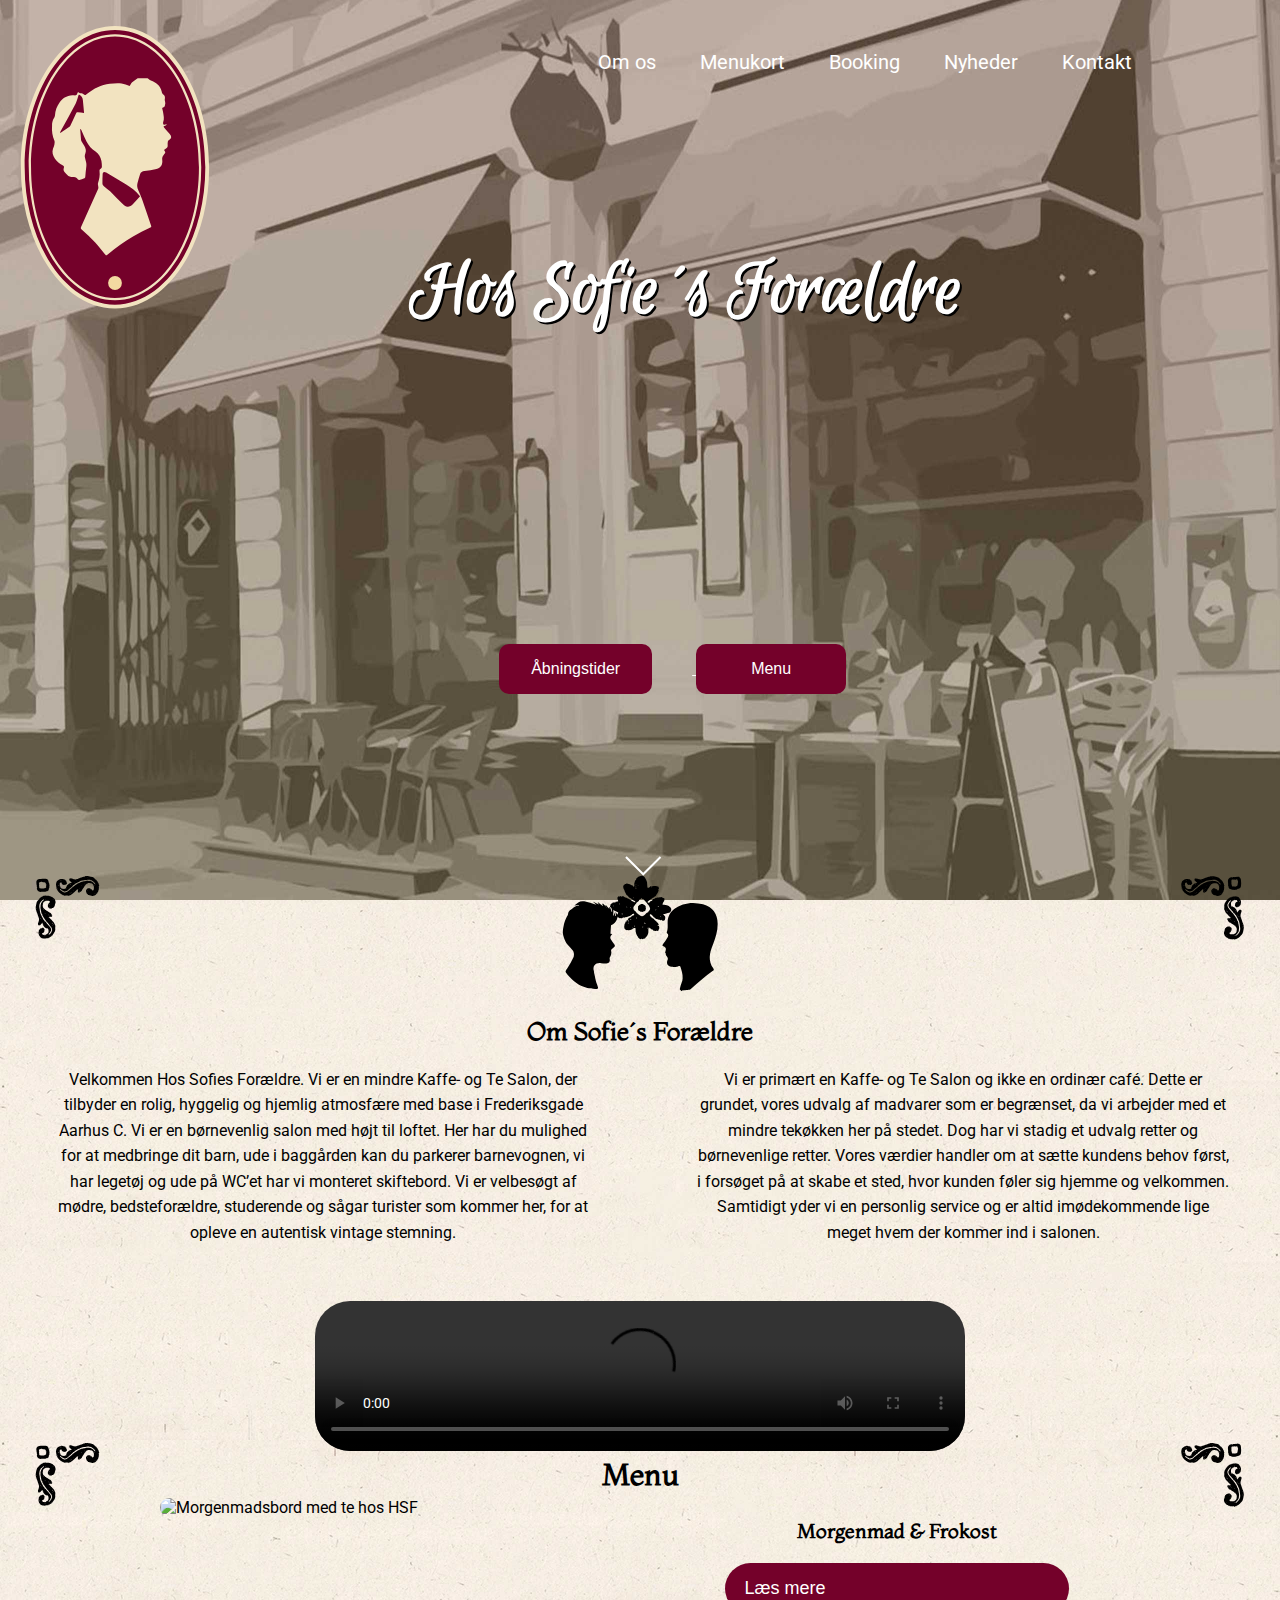
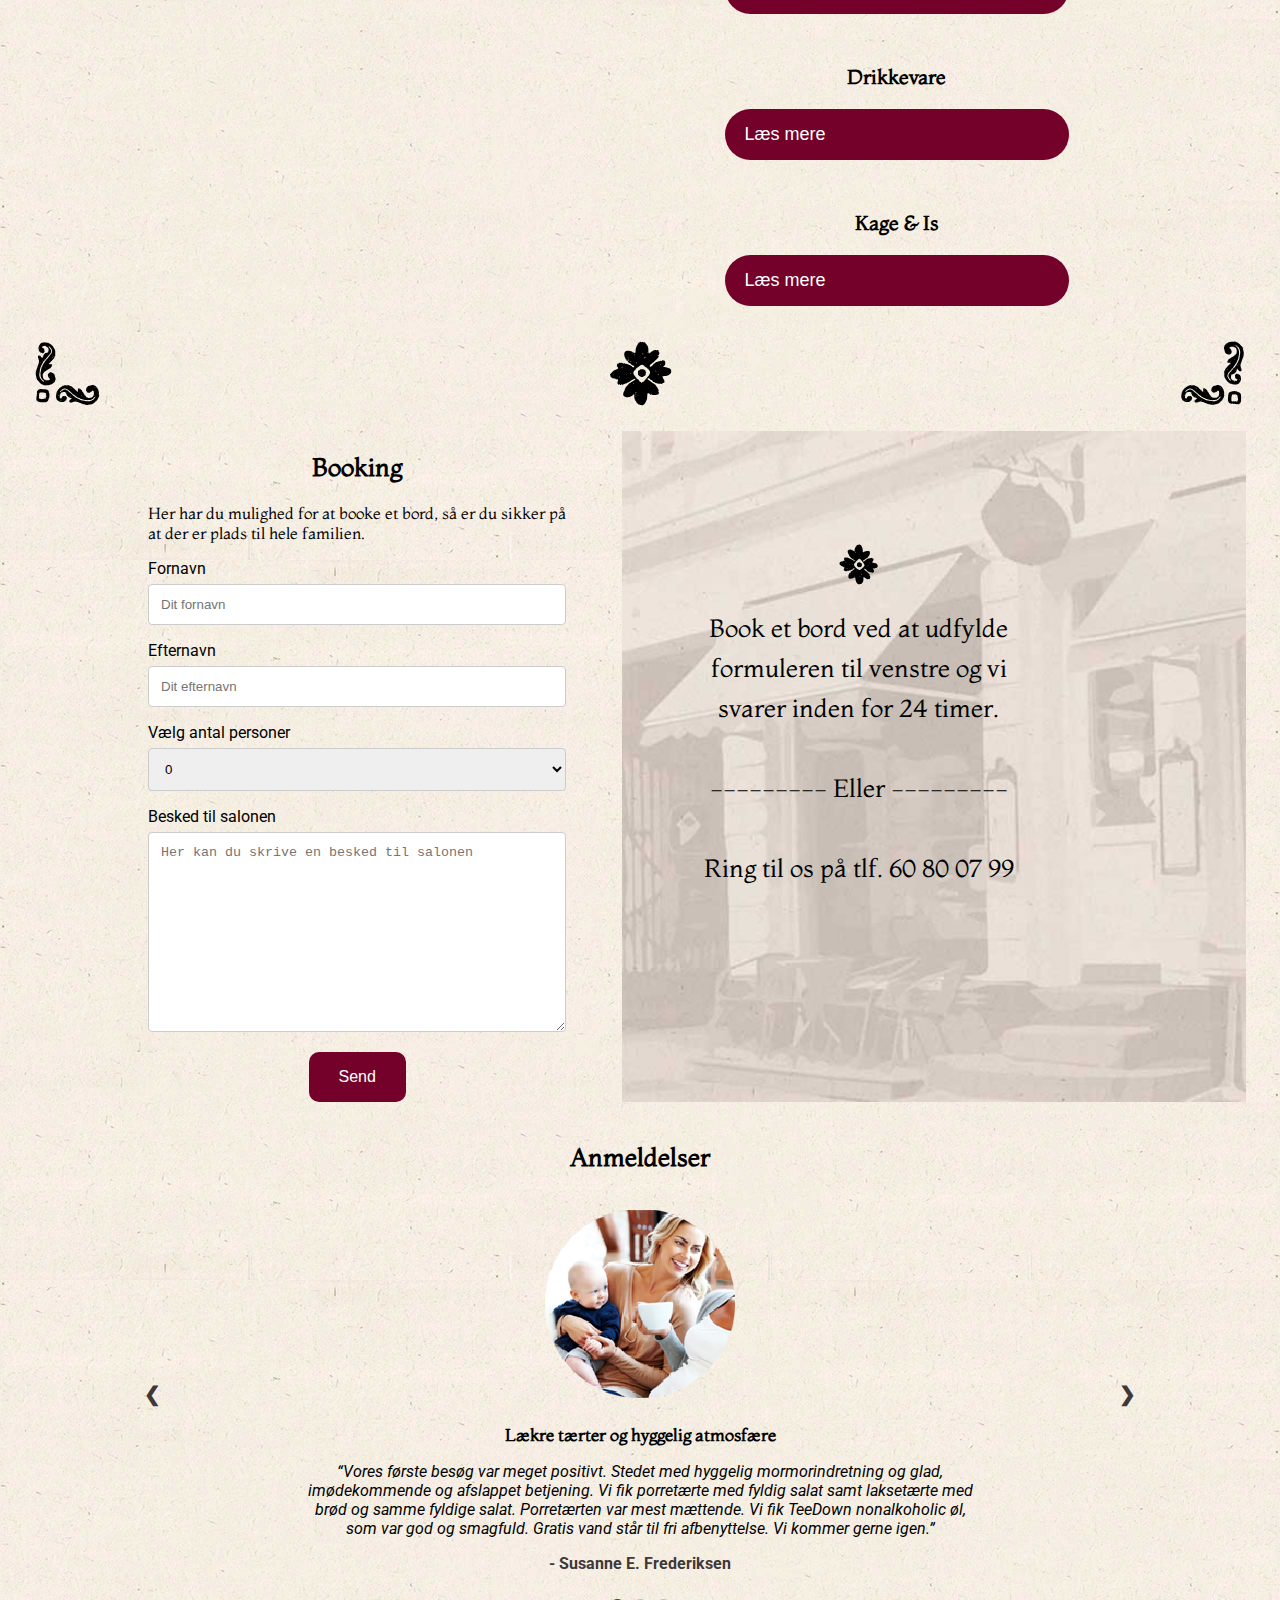
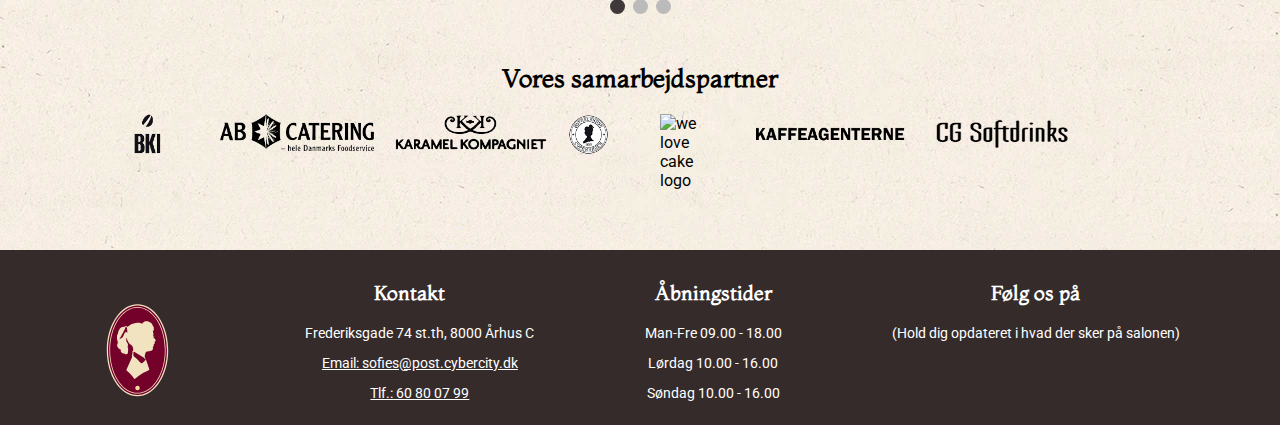
==== index.html @ 049e1c82 "patch 3.8 - complete version (minus cms)" ====
<!DOCTYPE html>
<html lang="da">

<head>
    <meta charset="utf-8">
    <meta name="description" content="Hos Sofies Forældre er en kaffe- og te Salon/cafe placeret i Frederiksgade Aarhus C, der tilbyder en masse drikkevare og hygge til enhver type">
    <meta name="viewport" content="width=device-width, initial-scale=1.0">
    <title>Hos Sofies Forældre</title>


   <link rel="stylesheet" href="https://use.fontawesome.com/releases/v5.8.2/css/all.css" integrity="sha384-oS3vJWv+0UjzBfQzYUhtDYW+Pj2yciDJxpsK1OYPAYjqT085Qq/1cq5FLXAZQ7Ay" crossorigin="anonymous">
   <link href="https://fonts.googleapis.com/css?family=Roboto&display=swap" rel="stylesheet">
  <link href="https://fonts.googleapis.com/css?family=Montaga&display=swap" rel="stylesheet">
  <link href="https://fonts.googleapis.com/css?family=Euphoria+Script&display=swap" rel="stylesheet">
   <link rel="stylesheet" href="css/styles.css">



</head>

<body>


  <!-- dette er Forsiden til hjemmesiden og her koder:  aleksander  -->


    <!-- tabbar mobil navigation: isabella og aleksander -->
    <div class="postionStuff">

    <!-- tabbar mobil navigation: Aleksander -->
    <div class="hsf-title"><h1>Hos Sofie´s Forældre</h1></div>
    <div>

        <div class="forsideImage">
            <img class="forsideBillede" src="images/mobile-bg-sketch.jpg">
        </div>
     <div >
            <img class="storforside" src="images/front-web-stor.jpg">
            
            <div>
    
            
        
        <div class="navContainer">
            <img src="images/hsf-logo.svg" alt="HSF logo" class="logoFlex">
            
             
            <div class="onTop">
                <img src="images/nav-icon.png" alt="">
                <div class="menuMobildiv">
                    <span class="menuButton" onclick="openNav()">&#9776;</span>
                    <div id="myNav" class="overlay">
                        <a href="javascript:void(0)" class="closebtn" onclick="closeNav()">&times;</a>
                        <div class="overlay-content">
                            <a href="#omos" onclick="closeNav()">Om Os</a>
                            <a href="#menusiden" onclick="closeNav()">Menukort</a>
                            <a href="#bookTable" onclick="closeNav()">Booking</a>
                            <a href="#nyheder" onclick="closeNav()">Nyheder</a>
                            <a href="#kontakt" onclick="closeNav()">Kontakt</a>
                        </div>
                    </div>
                </div>
            </div>
        </div>
    </div>
    </div>
     </div>
   
  <!-- tabbar desktop navigation: Aleksander -->
    
    <div>    
       <nav class="navbar">
        <img class="logonav" src="images/hsf-logo.svg" alt="HSF logo"> 
        <ul>
        <li><a href="#omos">Om os</a></li>
        <li><a href="#menusidenDesktop">Menukort</a></li>
        <li><a href="#booking">Booking</a></li>
        <li><a href="#nyheder">Nyheder</a></li>
        <li><a href="#kontakt">Kontakt</a></li>
        </ul>
    </nav>
    
    <div class="forside-buttons">
    
    <a href="#kontakt">
    	<button class="button-1">Åbningstider</button>
		</a>
    	
    	<a href="#menusidenDesktop"> 
    	<button class="button-2">Menu</button>
    </a>
     </div>
    
	</div>
    
<img class="ornament-forside" src="images/ornament-forside-white.svg" alt="ornament-forside">
    
    <a href="#omos">
    <img class="ornament-desktop-forside" src="images/ornament-pil-white.svg" alt="pil ned">
		</a>
   
    <!-- dette er Om os til hjemmesiden og her koder:  Marie -->
    <section id="omos">

        <div class="ornamentSection">
        <img src="images/ornament-venstre.svg" alt="HSF Ornament">
        
        <img src="images/blomst-ornament.svg" class="ornamentBlomst" alt="">
        
        <img src="images/ornament-hjre.svg" alt="HSF Ornament">
        </div>
        <div class="hovedSection">
           
            <img src="images/dame-hoved.svg" alt="HSF ejer dame silluet">
            
            <img src="images/mand-hoved.svg" alt="HSF ejr mand silluet">
            
        </div>
        <h2>Om Sofie´s Forældre</h2>

        <div id="omsalonen">
            
                <p class="omos-p">Velkommen Hos Sofies Forældre. Vi er en mindre Kaffe- og Te Salon, der tilbyder en rolig, hyggelig og hjemlig atmosfære med base i Frederiksgade Aarhus C. Vi er en børnevenlig salon med højt til loftet. Her har du mulighed for at medbringe dit barn, ude i baggården kan du parkerer barnevognen, vi har legetøj og ude på WC’et har vi monteret skiftebord. Vi er velbesøgt af mødre, bedsteforældre, studerende og sågar turister som kommer her, for at opleve en autentisk vintage stemning.<br><br></p>
            
                <p class="omos-p">Vi er primært en Kaffe- og Te Salon og ikke en ordinær café. Dette er grundet, vores udvalg af madvarer som er begrænset, da vi arbejder med et mindre tekøkken her på stedet. Dog har vi stadig et udvalg retter og børnevenlige retter. Vores værdier handler om at sætte kundens behov først, i forsøget på at skabe et sted, hvor kunden føler sig hjemme og velkommen. Samtidigt yder vi en personlig service og er altid imødekommende lige meget hvem der kommer ind i salonen.</p>
           
        </div>

        <center>
            <div class="video-mask">
                <video id="video" preload="auto" src="video/hsf_video.mp4" controls></video>
            </div>
        </center>
    </section>

    <!-- dette er menuen til Mobil versionen til hjemmesiden og her koder:  Isabella  -->
    <section id="menusiden">
        <div class="ornamentSection"><img src="images/ornament-venstre.svg" alt="HSF Ornament">
            <h2>Menu</h2>
            
            <img src="images/ornament-hjre.svg" alt="HSF Ornament">
        </div>
        <h3>Morgenmad &amp; Frokost</h3>
        <button class="accordion">Læs mere <i class="fas fa-plus"></i></button>
        <div class="accordion-content">
            <img src="images/menumobil_4.png" alt="Morgenmad">
            <img src="images/menumobil_1.png" alt="Sandwich og burger">
            <img src="images/menumobil_2.png" alt="Tærter, salat og suppe">
            <img src="images/menumobil_3.png" alt="Rugbrød og Bagværk">
             <a href="#menusiden" class="buttonUpMenu"><i class="fas fa-chevron-up"></i></a>
        </div>

        <h3>Drikkevare</h3>
        <button class="accordion">Læs mere <i class="fas fa-plus"></i></button>

        <div class="accordion-content">
            <img src="images/menumobil_5.png" alt="Te og Kakao">
            <img src="images/menumobil_6.png" alt="Kaffe, Filterkaffe og Stempelkaffe">
            <img src="images/menumobil_7.png" alt="Kold kaffe, mælk, juice og vand">
            <img src="images/menumobil_8.png" alt="Sodavand, saftevand">
             <a href="#menusiden" class="buttonUpMenu"><i class="fas fa-chevron-up"></i></a>
        </div>
        <h3>Kage &amp; Is</h3>
        <button class="accordion">Læs mere <i class="fas fa-plus"></i></button>
        <div class="accordion-content">
            <img src="images/menumobil_9.png" alt="Tærter og Kager">
            <img src="images/menumobil_10.png" alt="Is Og pandekager">
             <a href="#menusiden" class="buttonUpMenu"><i class="fas fa-chevron-up"></i></a>
        </div>
        <div class="ornamentSectionFlip"><img src="images/ornament-venstre.svg" alt="HSF Ornament"><img src="images/blomst-ornament.svg" class="ornamentBlomst" alt=""><img src="images/ornament-hjre.svg" alt="HSF Ornament"></div>
    </section>


    <!-- menu til desktop: isabella -->
    <section id="menusidenDesktop">
        <div class="ornamentSection"><img src="images/ornament-venstre.svg" alt="HSF Ornament">
            <h2>Menu</h2><img src="images/ornament-hjre.svg" alt="HSF Ornament">
        </div>
        <div class="menuFlexContainer">
                <img src="images/morgenmad_menu1.png" alt="Morgenmadsbord med te hos HSF" class="morgenMadImg">
            <div>

                <h3>Morgenmad &amp; Frokost</h3>
                <button class="accordion">Læs mere <i class="fas fa-plus"></i></button>
                <div class="accordion-content">
                    <div class="menuContainer">
                        <img src="images/menumobil_4.png" alt="Morgenmad">
                        <img src="images/menumobil_1.png" alt="Sandwich og burger">
                    </div>
                    <div class="menuContainer">
                        <img src="images/menumobil_2.png" alt="Tærter, salat og suppe">
                        <img src="images/menumobil_3.png" alt="Rugbrød og Bagværk">
                    </div>
                    <a href="#menusidenDesktop" class="buttonUpMenu"><i class="fas fa-chevron-up"></i></a>
                </div>
                <h3>Drikkevare</h3>
                <button class="accordion">Læs mere <i class="fas fa-plus"></i></button>
                <div class="accordion-content">
                    <div class="menuContainer">
                        <img src="images/menumobil_5.png" alt="Te og Kakao">
                        <img src="images/menumobil_6.png" alt="Kaffe, Filterkaffe og Stempelkaffe">
                    </div>
                    <div class="menuContainer">
                        <img src="images/menumobil_7.png" alt="Kold kaffe, mælk, juice og vand">
                        <img src="images/menumobil_8.png" alt="Sodavand, saftevand">
                    </div>
                    <a href="#menusidenDesktop" class="buttonUpMenu"><i class="fas fa-chevron-up"></i></a>
                </div>
                <h3>Kage &amp; Is</h3>
                <button class="accordion">Læs mere <i class="fas fa-plus"></i></button>
                <div class="accordion-content">
                   <div class="menuContainer2">
                    <img src="images/menumobil_9.png" alt="Tærter og Kager">
                    <img src="images/menumobil_10.png" alt="Is Og pandekager">
                    </div>
                    <a href="#menusidenDesktop" class="buttonUpMenu"><i class="fas fa-chevron-up"></i></a>
                </div>
            </div>
        </div>


        <div class="ornamentSectionFlip"><img src="images/ornament-venstre.svg" alt="HSF Ornament"><img src="images/blomst-ornament.svg" class="ornamentBlomst" alt=""><img src="images/ornament-hjre.svg" alt="HSF Ornament"></div>
    </section>

    <!-- dette er booking til hjemmesiden og her koder: Aleksander  -->

   
<section id="booking">
  <form action="/action_page.php">
         <h2>Booking</h2>
      <p>Her har du mulighed for at booke et bord, så er du sikker på at der er plads til hele familien.</p>
    <label for="fname">Fornavn</label>
    <input type="text" id="fname" name="fornavn" placeholder="Dit fornavn">

    <label for="lname">Efternavn</label>
    <input type="text" id="lname" name="efternavn" placeholder="Dit efternavn">

    <label for="antal">Vælg antal personer</label>
    <select id="antal" name="antal">
      <option value="0">0</option>
      <option value="1">1</option>
      <option value="2">2</option>
      <option value="3">3</option>
      <option value="4">4</option>
      <option value="5">5</option>
      <option value="6">6</option>
      <option value="7">7</option>
      <option value="8">8</option>
      <option value="9">9</option>
    </select>

    <label for="besked">Besked til salonen</label>
    <textarea id="besked" name="besked" placeholder="Her kan du skrive en besked til salonen" style="height:200px"></textarea>


    <button class="booking-knap">Send</button>
  </form>
    
    
    
   <div id="book-img">
    <img src="images/booking-img-small.jpg" alt="">
    
    <div class="book-tekst">
   <img class="book-ornament" src="images/blomst-ornament.svg" alt="">
    
    <p class="book-p">
    Book et bord ved at udfylde formuleren til venstre og vi svarer inden for 24 timer.
    <br><br>
    
    --------- Eller ---------
    
    <br><br>
    Ring til os på tlf. 60 80 07 99</p>
    
	   </div>
	</div>
   
   
   
    
    </section>



    <!-- dette er anmeldelser og grupper og logoer til samarbejder til hjemmesiden og her koder:  Alan  -->

    <section>

        <h2>Anmeldelser</h2>


<div class="slideshow-container">

<div class="mySlides">

    <img class="anmeldelser-billeder" src="images/moedre.png" alt="">
    
    
    <h3 class="feedback-title">Lækre tærter og hyggelig atmosfære</h3>
  <q>Vores første besøg var meget positivt. Stedet med hyggelig mormorindretning og glad, imødekommende og afslappet betjening.
Vi fik porretærte med fyldig salat samt laksetærte med brød og samme fyldige salat. Porretærten var mest mættende. Vi fik TeeDown nonalkoholic øl, som var god og smagfuld. Gratis vand står til fri afbenyttelse.
Vi kommer gerne igen.</q>
  <p class="author">- Susanne E. Frederiksen</p>
</div>

<div class="mySlides">

    <img class="anmeldelser-billeder" src="images/oeldre.png" alt="">
    <h3 class="feedback-title">Glimrende sted for familier</h3>
  <q>Har været her et par gange efterhånden. Et rigtig godt sted for familier. Babystole i caféen og pusleborde på toiletterne. Maden er so-und-so; udmærket uden at være prangende; til gengæld virker det hjemmelavet og børnevenligt (nej, det er ikke en selvfølge på alle byens caféer). Service svinger en smule i tempo, men der er altid smil på læben, og hvor det dejligt med en café, hvor de rent faktisk smiler til gæsten.</q>
  <p class="author">- Erna H. Johnsen</p>
</div>

<div class="mySlides">

    <img class="anmeldelser-billeder" src="images/student.png" alt="">
    <h3 class="feedback-title">Morgen komplet - på dansk</h3>
  <q>Super hyggeligt, hurtig betjening og helt i orden morgenkomplet med dejlig filterkaffe. Vi fik en “moderat-” og en “fuldvoksen” morgen-komplet. Begge friske og gode og rigeligt. Tror vi bliver nødt til at komme tilbage og få friskbagte croissants med nougat!

Vi blev betjent af “Sofies far” og hele oplevelsen var god og ikke en hypet hastig brunch i en tætpakket cafe men en rolig oplevelse i hyggelige “mormor” omgivelser.</q>
  <p class="author">- Pernille A. Pedersen</p>
</div>

<a class="prev" onclick="plusSlides(-1)">❮</a>
<a class="next" onclick="plusSlides(1)">❯</a>

</div>

<div class="dot-container">
  <span class="dot" onclick="currentSlide(1)"></span>
  <span class="dot" onclick="currentSlide(2)"></span>
  <span class="dot" onclick="currentSlide(3)"></span>
</div>


    </section>

    <section>

       <div class="partner-content"> 
       
        <img class="partner-bg" src="images/partner-bg-white.jpg" alt="hsf bagrund"> 
       
        <h2 id="partner-h2">Vores samarbejdspartner</h2>

        <div class="flex-samarbejdspartner">
           
            <img class="partner" src="images/bki-logo.png" alt="Bki logo">

            <img class="partner-2" src="images/catering-logo.png" alt="ab catering logo">

            <img class="partner-2" src="images/k-kompagniet.png" alt="karamel kompagniet">

            <img class="partner" src="images/oesterlandsk_logo.png" alt="oesterlandsk logo">
               
            <img class="partner" src="images/we-love-cake-logo.png" alt="we love cake logo">

            <img class="partner-2" src="images/kaffeagenterne.png" alt="kaffeagenterne logo">
  
            <img class="partner-2" src="images/cg-logo.png" alt="cg-logo">
 
        </div>
        
		</div>  
        
    </section>



    <!-- dette er kontakt infomation til hjemmesiden og her koder:  Marie -->
    <section id="kontakt">
        <div id="footerlogo">
            <img height="100px" src="images/hsf-logo.svg" alt="logo i footer">
        </div>

        <div id="kontaktinfo">
            <h3 class="footer-headline">Kontakt</h3>
            <p class="aarhus"><i class="fas fa-map-marker-alt fa-1x" style="margin: 10px"></i>Frederiksgade 74 st.th, 8000 Århus C</p>

            <p class="email"><i class="fas fa-envelope fa-1x" style="margin: 10px; color: white"></i><a href="sofies@post.cybercity.dk">Email: sofies@post.cybercity.dk</a></p>

            <p class="telefon"><i class="fas fa-phone fa-1x" style="margin: 10px"></i><a href="tel:60-80-07-99">Tlf.: 60 80 07 99</a></p>
        </div>

        <div id="aabningstider">
            <h3 class="footer-headline">Åbningstider</h3>
            <p>Man-Fre 09.00 - 18.00</p>
            <p>Lørdag 10.00 - 16.00</p>
            <p>Søndag 10.00 - 16.00</p>
            
        </div>

        <div id="so_melogo">
            <h3 class="footer-headline">Følg os på</h3>
           <a href="">
           <i class="fab fa-facebook fa-2x"></i></a>
            
            <p>(Hold dig opdateret i hvad der sker på salonen)</p>
        </div>
    </section>
    
    <!-- lavet af isabella-->
<script type="application/ld+json">
    {
        "@context": "http://schema.org",
        "@type": "CafeOrCoffeeShop",
        "address": {
            "@type": "PostalAddress",
            "addressCountry": "Denmark",
            "addressLocality": "Aarhus",
            "postalCode": "8000",
            "streetAddress": "Frederiksgade 74"
        },
        "name": "Hos Sofies Foraeldre",
        "openingHours": [
            "Mo-Fr 09.00-18.00",
            "Sa 10.00-16.00",
            "Su 10.00-16.00"
        ],
        "priceRange": "$",
        "servesCuisine": [
            "Kaffe og Te",
            "Morgenmad og Frokost",
            "Kage og drikkevare"
        ],
        "acceptsReservations": "Yes",
        "foundingDate": "2007",
        "currenciesAccepted": "DKK",
        "telephone": "+4560800799",
        "url": "http://www.hossofiesforaelder.dk/",
        "image": "images/front-web-stor.jpg"
    }

</script>

    <script src="js/main.js"></script>

</body>

</html>
---- css/styles.css ----
/* Globalstyling */

body {
    font-family: 'Roboto', sans-serif;
    margin: 0px;
    background-image: url(../images/mobile-bg.jpg);
    background-size: contain;
    background-repeat: repeat-y;
}


h2 {
	font-family: 'Montaga', serif;
    font-size: 25px;
    text-align: center;
}

h3,
h4,
h5 {
    font-family: 'Montaga', serif;
    font-size: 20px;
}


/* G.S. - forside styles */

.hsf-title {
	font-family: 'Euphoria Script', sans-serif;
	color: white;
	text-shadow: 2px 2px black;
	font-size: 30px;
	text-align: center;
	position: absolute;
	margin-top: 50%;
}

.navbar {
    display: none;
}

.storforside {
    display: none;
}

#forside img {
    width: 100%;
}

.ornament-forside {
	position: absolute;
	margin-top: -23%;
}

.ornament-desktop-forside {
	display: none;
}


/* G.S. - navigation styles */

.forsideImage {
    width: 100%;
    z-index: -1;
    position: relative;
}


.navContainer {
    display: flex;
    justify-content: space-between;
    width: 100%;
    position: absolute;
    z-index: 1;
    top: 0;
}

.menuMobildiv {
    position: absolute;
    top: 0;
    right: 0;
    padding-right: 5px;
    margin-top: 4%;
}

.onTop,
.menuMobildiv {
    margin-right: 10%;
}

.logoFlex {
    margin-left: 5%;
}

.navContainer img {
    width: 70px;
}

.forsideBillede {
    width: 100%;
}

.button-1,
.button-2 {
	display: none;
}


.menuButton {
    font-size: 30px;
    cursor: pointer;
    color: white;
    margin-right: 15px;
    margin-top: 10px;
}

.overlay {
    height: 0%;
    width: 100%;
    position: fixed;
    z-index: 1;
    top: 0;
    left: 0;
    background-color: white;
    background-color: rgb(116, 1, 42, 0.8);
    overflow-y: hidden;
    transition: 0.5s;
}

.overlay-content {
    position: relative;
    top: 25%;
    width: 100%;
    text-align: center;
    margin-top: 30px;
}

.overlay a {
    padding: 8px;
    text-decoration: none;
    font-size: 30px;
    color: whitesmoke;
    display: block;
    transition: 0.3s;
    font-family: 'Montaga', serif;
}

.overlay a:hover,
.overlay a:focus {
    color: #f1f1f1;
}

.overlay .closebtn {
    position: absolute;
    top: 20px;
    right: 45px;
    font-size: 60px;
}

@media screen and (max-height: 450px) {
    .overlay {
        overflow-y: auto;
    }

    .overlay a {
        font-size: 20px
    }

    .overlay .closebtn {
        font-size: 40px;
        top: 15px;
        right: 35px;
    }
}


/* G.S. - forsiden styles */

/* G.S. - om os styles */

.hovedSection {
    display: flex;
    justify-content: center;
}

.hovedSection img {
    width: 100px;
}

#omos h2 {
    color: black;
    text-align: center;
}
.omos-p {
	line-height: 1.6;
	text-align: center;
	margin: 0 50px 20px 50px;
}

#video {
    width: 100%;
}

/* G.S. - menu styles */

.ornamentSection {
    display: flex;
    justify-content: space-between;
	margin-bottom: -50px;
	margin-top: -30px;
}

.ornamentSection img {
    width: 70px;
}

.ornamentSection h2 {
    align-self: center;
    font-size: 30px !important;
	
}

.ornamentSectionFlip {
    display: flex;
    transform: scaleY(-1);
    justify-content: space-between;
}

.ornamentSectionFlip img {
    width: 70px;
}

.ornamentBlomst {
    width: 50px;
	
}

button.accordion {
    color: white;
    width: 50%;
    background-color: rgb(116, 1, 42);
    border-radius: 100px;
    border: none;
    outline: none;
    text-align: left;
    padding: 15px 20px;
    font-size: 18px;
    cursor: pointer;
    transition: background-color 0.2s linear;
    display: block;
    margin: auto;
}

button.accordion i {
    font-size: 14px;
    float: right;
}

button.accordion:hover {
    background-color: rgb(76, 0, 26);
}

.accordion-content {
    padding: 0 20px;
    max-height: 0;
    overflow: hidden;
    transition: max-height 0.2s ease-in-out;
}

.accordion-content img {
    width: 100%;
}

#menusiden h3 {
    color: black;
    text-align: center;
}

.accordion-content {
    margin-top: 30px;
}

#menusiden {
    display: block;
}

#menusidenDesktop {
    display: none;
}

.buttonUpMenu {
    display: block;
    background-color: rgb(116, 1, 42);
    padding: 20px;
    text-align: center;
    border-radius: 20px;
    margin-top: 10px;
}

html {
    scroll-behavior: smooth;
}

/* G.S. - booking styles */

#book-img {
    display: none;
}

#booking {
    border-radius: 5px;
    padding: 20px;
}

#booking p {
    font-family: montaga;
}

input[type=text],
select,
textarea {
    width: 100%;
    padding: 12px;
    border: 1px solid #ccc;
    border-radius: 4px;
    box-sizing: border-box;
    margin-top: 6px;
    margin-bottom: 16px;
    resize: vertical;
}


input[type=submit] {}

input[type=send] {

    background-color: rgb(116, 1, 42);
    color: white;
    padding: 12px 20px;
    border: none;
    border-radius: 35px;
    cursor: pointer;
}

input[type=send]:hover {
    background-color: #45a049;
}

.container {
    border-radius: 5px;
    background-color: #f2f2f2;
    padding: 20px;
}

.booking-knap {
	display: block;
	margin: auto;
	background-color: #74012a;
	border: none;
	border-radius: 10px;
	color: white;
	padding: 16px 30px;;
	cursor: pointer;
	font-size: 16px;
	text-decoration: none;
	text-align: center;
	align-items: center;
}



/* G.S. - anmeldser, nyheder, logoer styles */

/* Mobil Anmeldelser */

.slideshow-container {
    position: relative;

}


.mySlides {
    display: none;
    padding: 10px 50px;
    text-align: center;
}


.prev,
.next {
    cursor: pointer;
    position: absolute;
    top: 50%;
    width: auto;
    margin-top: -30px;
    padding: 16px;
    color: #3f3838;
    font-weight: bold;
    font-size: 20px;
    border-radius: 0 3px 3px 0;
    user-select: none;
}


.next {
    position: absolute;
    right: 0;
    border-radius: 3px 0 0 3px;
}


.prev:hover,
.next:hover {
    background-color: rgba(0, 0, 0, 0.8);
    color: white;
}


.dot-container {
    text-align: center;
}


.dot {
    cursor: pointer;
    height: 15px;
    width: 15px;
    margin: 0 2px;
    background-color: #bbb;
    border-radius: 50%;
    display: inline-block;
    transition: background-color 0.6s ease;
}


.active,
.dot:hover {
    background-color: #3f3838;
}


q {
    font-style: italic;

}


.author {
    color: #3f3838;
    font-weight: bold;
}

.anmeldelser-billeder {
    min-width: 8%;

}

/* G.S - Samarbejdspartner*/

.partner-bg {
	display: none;
}

.flex-samarbejdspartner {
    padding: 0 10%;
    display: flex;
    flex-direction: row;
    justify-content:flex-start;
    flex-wrap: wrap;

}

.partner {
    width: 15%;
    height: 2%;
    margin: 3% 5% 0 0;
}

.partner-2 {
    width: 35%;
    height: 2%;
    margin: 4% 2% 0 0;
}


/* G.S. - Kontakt styles */

/*Footer*/

#kontakt {
    display: flex;
    flex-wrap: wrap;
    flex-direction: column;
    justify-content: space-evenly;
    background-color: rgba(53, 43, 43);
    margin-top: 60px;
    text-align: center;
}

#kontakt {
    font-size: 15px;
    color: white;
}

#kontakt p {
    font-size: 16px;
    color: white;
}

footer-headline {
    color: white;
}

#kontakt div {
    padding: 10px;
}

#so_melogo {
    color: white;
}

#so-melogo i {
    margin: 5%;
}


#footerlogo {
    display: none;
}

i {
    color: white;
}


a {color: white;}


/* Mobile */

@media (min-width:400px) {}




/* Tablet */

@media (min-width:700px) {

    /*styles til menuside - tablet*/
    .accordion-content img {
        display: block;
        width: 60%;
        margin: auto;
    }

    /*menu- burger så den stadig er henover flaget*/
    .menuMobildiv {
        margin-top: 2%;
    }

    img.logoFlex {
        width: 300px !important;
        margin-left: -10%;
    }
    /* footer - tablet */


    #kontakt {
        display: flex;
        flex-wrap: wrap;
        flex-direction: row;
        justify-content: space-evenly;
    }

    #footerlogo {
        display: block;
        margin: 40px 0 0 0;

    }



    /*menukort styles til tablet*/
    .accordion-content img {
        width: 50%;
    }


    /*scroll up button - menu kort*/
    .buttonUpMenu {
        display: block;
        margin-left: auto;
        margin-right: auto;
        background-color: rgb(116, 1, 42);
        width: 300px;
        padding: 20px;
        text-align: center;
        border-radius: 20px;
        margin-top: 20px;
    }

    /*styles til booking - tablet*/





    #booking {
        display: flex;
        border-radius: 5px;
        overflow: hidden;
    }

    #book-img {
        background-size: contain;
        display: flex;
        width: 70%;
		padding-left: 10%;
        
    }


/* Desktop */

@media (min-width:1020px) {

    body {
        background-image: url(/images/bg-web-stor.jpg);
        background-size: contain;
        background-repeat: repeat-y;
    }

    
	
	
	.hsf-title {
		font-size: 40px;
		margin-left: 32%;
		margin-top: 15%;
	}

    .navbar {
 		display: flex;
		justify-content: space-between;
		width: 90%;
        float: left;
        overflow: hidden;
        position: absolute;
        z-index: 3;
        top: 0;
        margin-top: 1%;
    }

    .navbar ul li {
        padding-top: 2%;
        color: white;
        list-style-type: none;
        display: inline-block;
    }
    .navbar ul li a {
        color: rgba(255, 255, 255, 1);
        display: block;
        padding: 0.5em 1em;
		font-size: 20px;
        text-decoration: none;
		
    }
	img.logoFlex {
        display: none;
    }
	
    .logonav {
        width: 20%;
        float: left;
        position: relative;
        z-index: 1;
        top: 0;
    }

    .forsideImage {
        display: none;
    }

    .storforside {
		display:block;
		width: 100%;
		height: 100vh;
	
    }
	
	
	.forside-buttons {
		position: absolute;
		margin-top: -20%;
		margin-left: 39%;
	}
	
	.button-1 {
		display: inline-block;
		background-color: #74012a;
		border: none;
		border-radius: 10px;
		margin-right: 40px;
		color: white;
		padding: 16px 32px;
		text-align: center;
		text-decoration: none;
		font-size: 16px;
		-webkit-transition-duration: 0.4s;
		cursor: pointer;
	}

	.button-1:hover {
		text-decoration: underline;
	}


	.button-2 {
		display: inline-block;
		background-color: #74012a;
		border: none;
		border-radius: 10px;
		margin-right: 40px;
		color: white;
		padding: 16px 55px;
		text-align: center;
		text-decoration: none;
		font-size: 16px;
		-webkit-transition-duration: 0.4s;
		cursor: pointer;
	}

	.button-2:hover {
		text-decoration: underline;
		
	}
	
	
	
    .onTop {
        display: none;
    }
	
	.ornament-forside {
	display: none;
}
.ornament-desktop-forside {
	display: block;
	width: 30%;
	left: 35%;
	position: absolute;
	margin-top: -7%;
}
	
	
	

    /*Om os - desktop*/
    #omsalonen {
        display: flex;
        flex-direction: row;
        justify-content: space-evenly;
        align-items: flex-start;
        width: 100%;
    }
	


    .video-mask {
        width: 750px;
        border-radius: 30px;
        overflow: hidden;
    }


    #video {
        display: flex;
        justify-content: center;
        width: 650px;
        padding: 10px;
        border-radius: 45px;
        overflow: hidden;
    }


    /*styles til menu - desktop*/
    #menusiden {
        display: none;
    }

    #menusidenDesktop {
        display: block;
		
    }

    #menusidenDesktop h3 {
        color: black;
        text-align: center;
    }

    .accordion-content img {
        width: 300px;
        margin-left: 10px;
        margin-right: 10px;
    }

    .ornamentSection img {
        width: 75px !important;
    }

    .ornamentSectionFlip img {
        width: 75px !important;
    }

    .accordion-content {
        display: flex;
        flex-wrap: wrap;
        justify-content: center;
    }

    .menuContainer {
        flex-direction: row;
    }

    .morgenMadImg {
        width: 40%;
		border-radius: 45px;
    }

    .menuFlexContainer {
        display: flex;
        align-items: flex-start;
		margin-left: 160px;
		margin-top: 30px;
    }

    .menuContainer2 {
        display: flex;
        align-items: baseline;

    }


    /*knap til at fører en tilbage til toppen af menu kortet*/
    .buttonUpMenu {
        display: block;
        background-color: rgb(116, 1, 42);
        padding: 20px;
        width: 250px;
        text-align: center;
        border-radius: 20px;
        margin-top: 20px;
    }



    /* footer - desktop */



    /*styles til booking - desktop*/

    #booking {
        display: flex;
        border-radius: 5px;
        overflow: hidden;
        margin-left: 10%;
		
    }

    #book-img {
        padding-left: 5%;
		margin-right: 80px;
    }
	
	.book-tekst {
		display: flex;
		flex-direction: column;
		position: absolute;
		width: 37%;
	}
	
	.book-ornament {
		width: 10%;
		display: block;
		margin: auto;
		margin-top: 110px;
		margin-bottom: 20px;
	}
	
	.book-p {
		width: 74%;
		display: block;
		margin: auto;
		font-size: 25px;
		line-height: 1.6;
		text-align: center;
	}
	


    .ornamentSection,
    .ornamentSectionFlip {
        margin-right: 30px;
        margin-left: 30px;
    }

    button.accordion {
        width: 45%;
    }

    /* anmeldelser - desktop */
    .mySlides {
    	padding: 10px 300px;

    }

    .next {
    	margin-right: 10%;
    }

    .prev {
    	margin-left: 10%;
    }
	
	.feedback-title {
		font-size: 17px;
	}

    q {
    	font-style: italic;

    }


    .author {
        color: #3f3838;
        font-weight: bold;
    }

    .anmeldelser-billeder {
        min-width: 8%;
    }

    /* samarbejdspartner - desktop */

	.partner-content {
		padding-top: 25px;
	}
	
	#partner-h2 {
		margin-top: 20px;
	}
	
	.partner-bg {
		position: absolute;
		z-index: -20;
		width: 100%;
		height: 26vh;
		
	}
	
.flex-samarbejdspartner {
    padding: 0 10%;
    flex-direction: row;
}

.partner {
    width: 4%;
    margin-top: 0;
}

.partner-2 {
    width: 15%;
    margin-top: 0;


}


    /* footer - desktop */
    #kontakt {
        display: flex;
        flex-wrap: wrap;
        flex-direction: row;
        justify-content: space-evenly;
    }

    #footerlogo {
        display: block;
        margin: 40px 0 0 0;
    }
	
	#kontakt p {
    font-size: 14px;
}
	
	
	
}
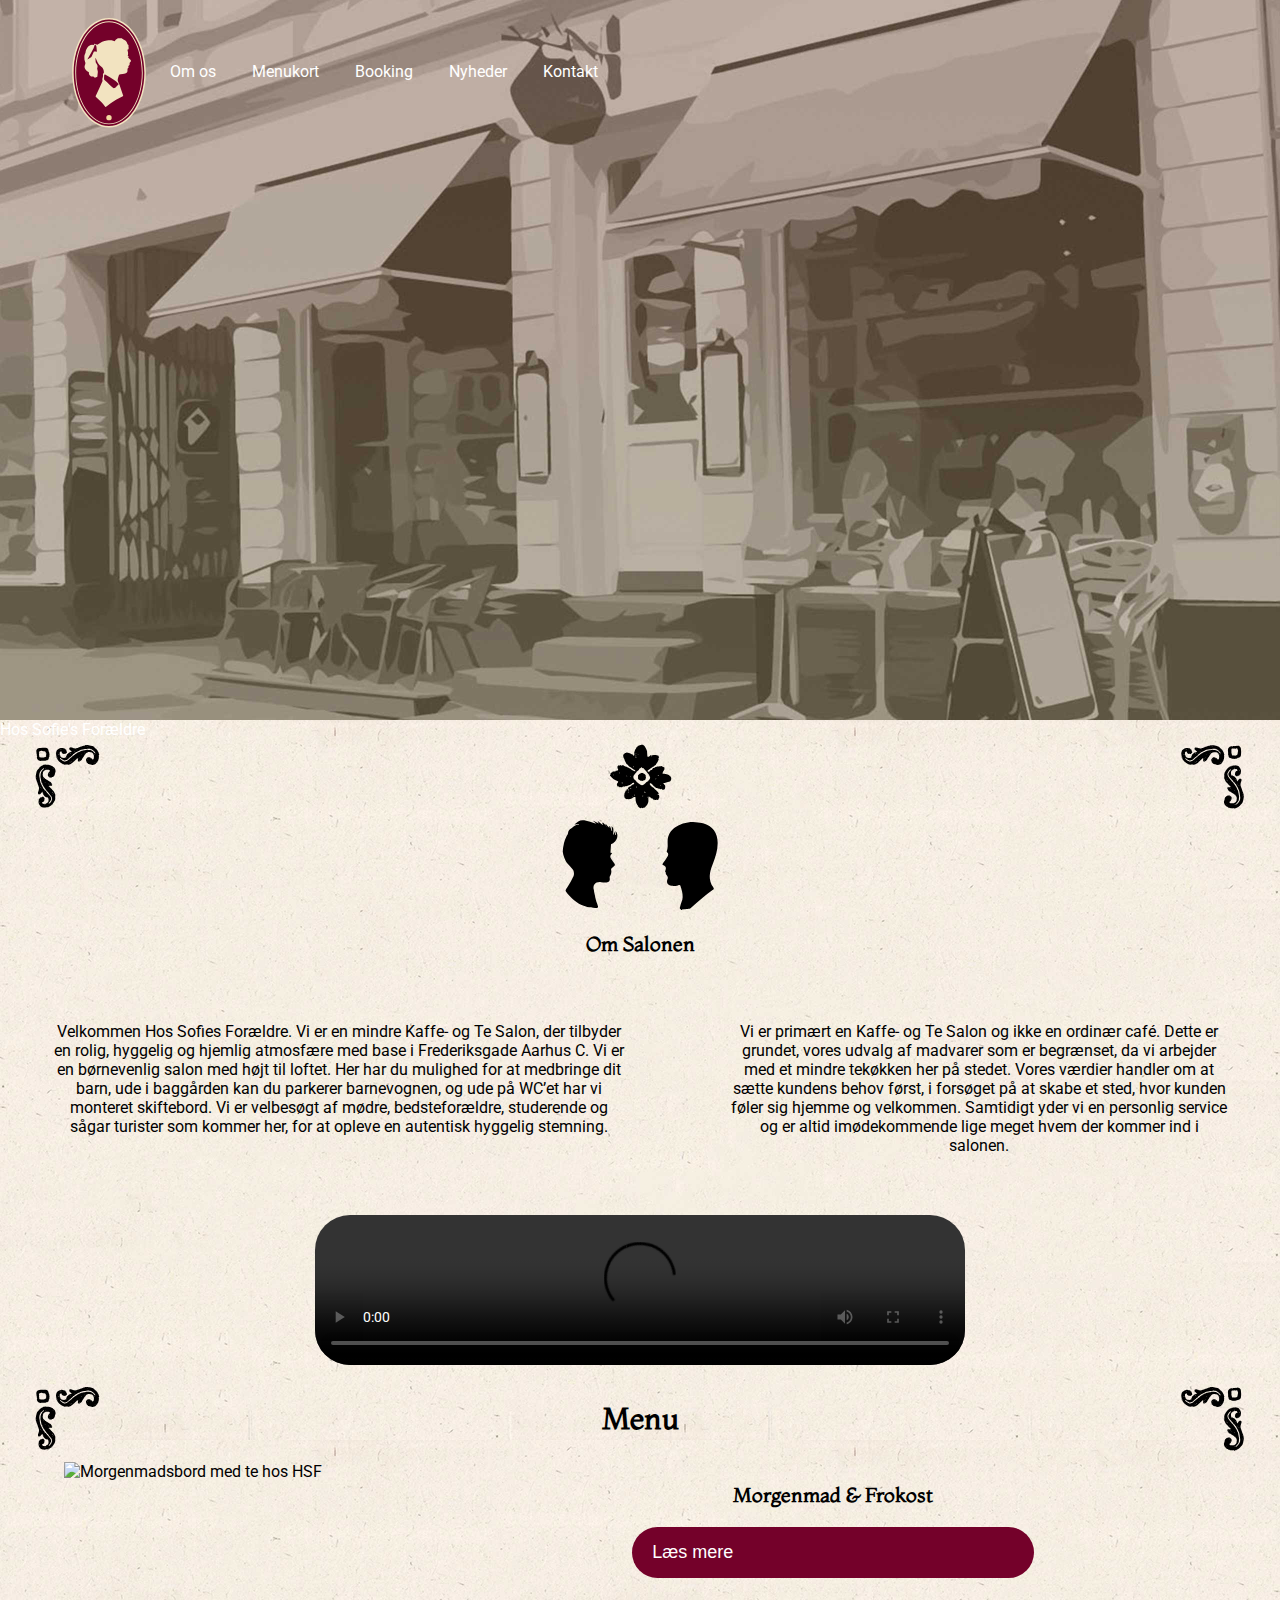
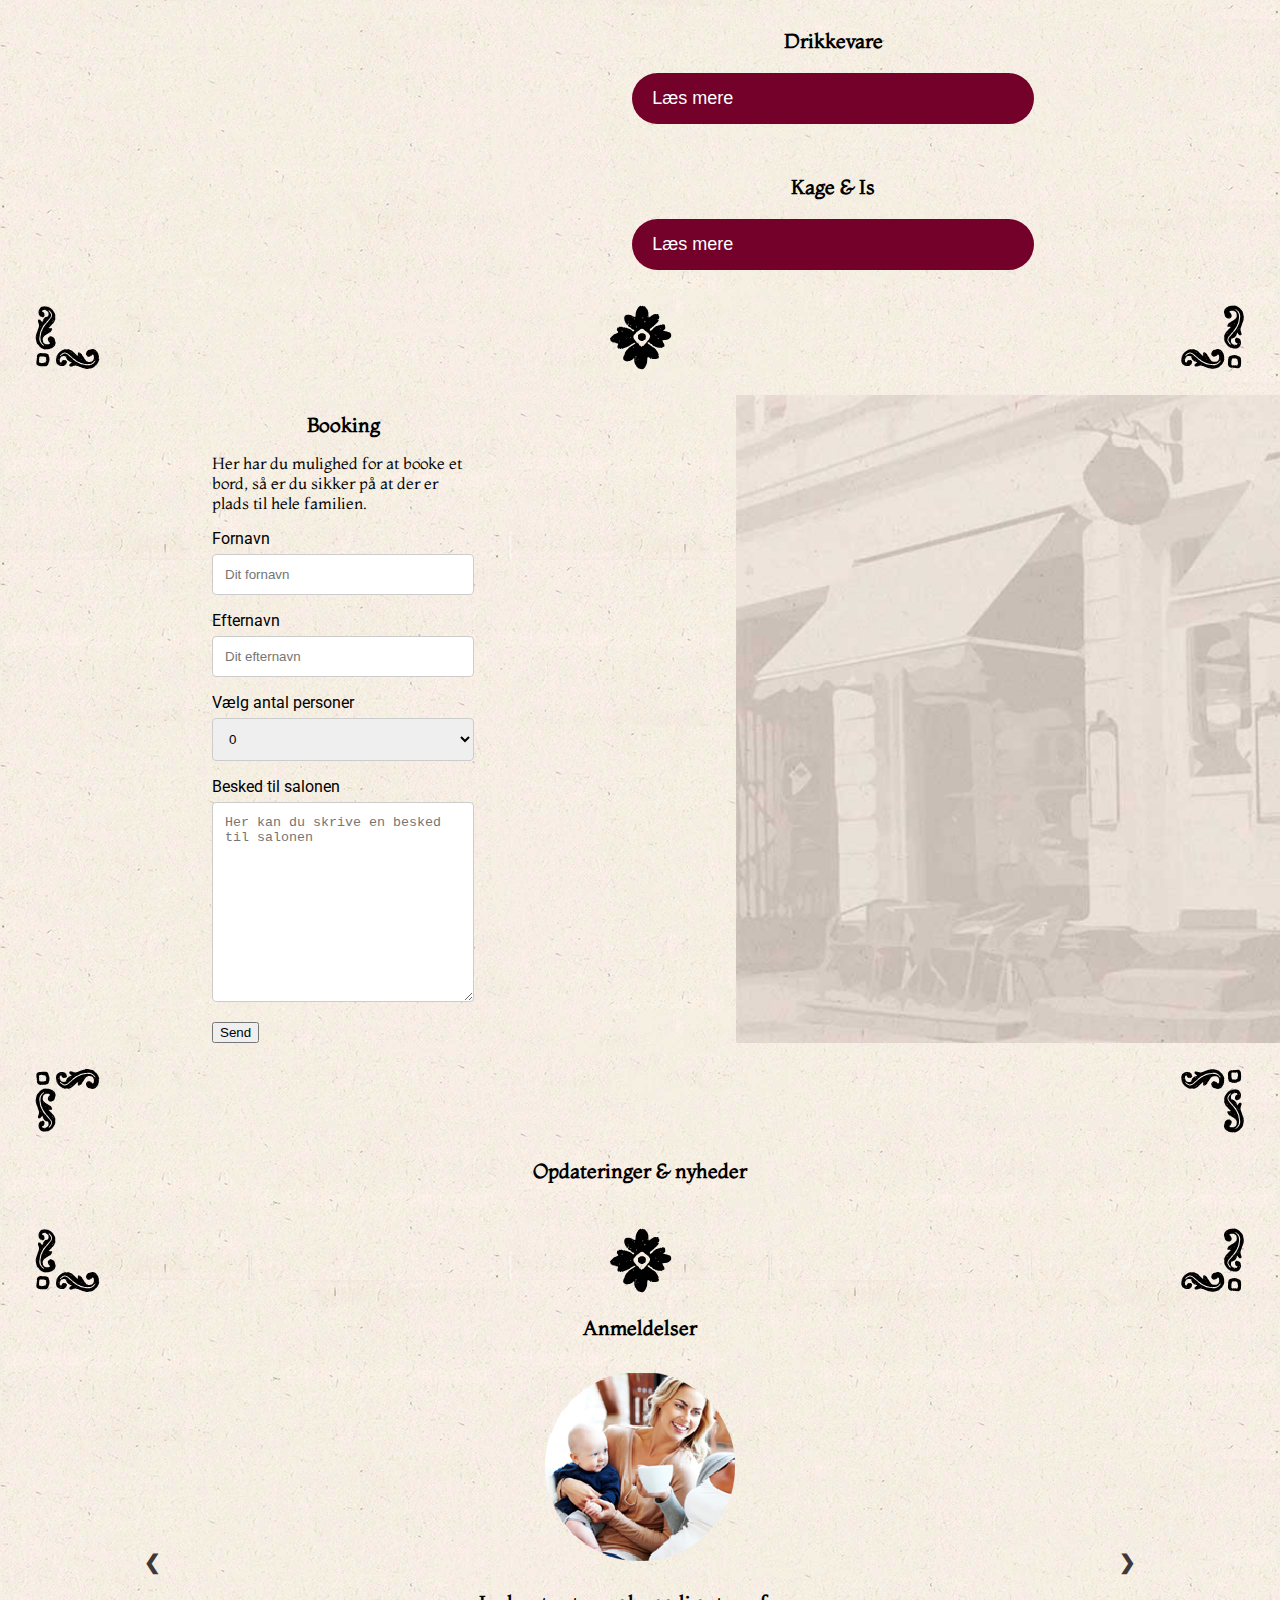
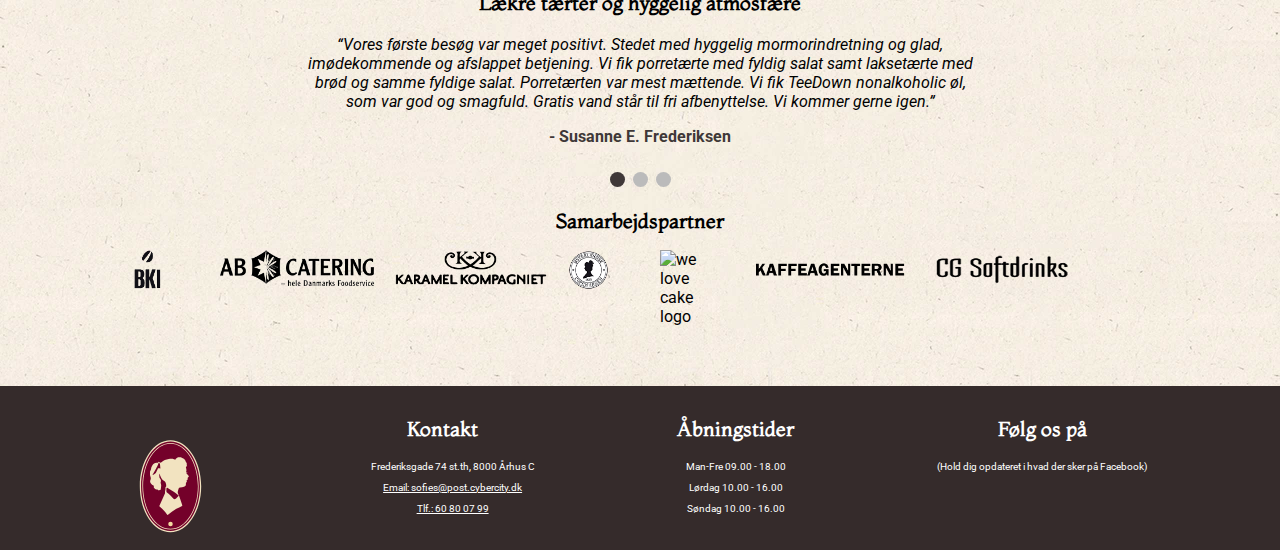
==== commit 861cf642: "HEADLESS FUCK CMS" ====
--- a/index.html
+++ b/index.html
@@ -11,9 +11,12 @@
    <link rel="stylesheet" href="https://use.fontawesome.com/releases/v5.8.2/css/all.css" integrity="sha384-oS3vJWv+0UjzBfQzYUhtDYW+Pj2yciDJxpsK1OYPAYjqT085Qq/1cq5FLXAZQ7Ay" crossorigin="anonymous">
    <link href="https://fonts.googleapis.com/css?family=Roboto&display=swap" rel="stylesheet">
   <link href="https://fonts.googleapis.com/css?family=Montaga&display=swap" rel="stylesheet">
-  <link href="https://fonts.googleapis.com/css?family=Euphoria+Script&display=swap" rel="stylesheet">
    <link rel="stylesheet" href="css/styles.css">
 
+    <link rel="stylesheet" href="https://use.fontawesome.com/releases/v5.8.2/css/all.css" integrity="sha384-oS3vJWv+0UjzBfQzYUhtDYW+Pj2yciDJxpsK1OYPAYjqT085Qq/1cq5FLXAZQ7Ay" crossorigin="anonymous">
+    <link href="https://fonts.googleapis.com/css?family=Roboto&display=swap" rel="stylesheet">
+    <link href="https://fonts.googleapis.com/css?family=Montaga&display=swap" rel="stylesheet">
+    <link rel="stylesheet" href="css/styles.css">
 
 
 </head>
@@ -24,27 +27,16 @@
   <!-- dette er Forsiden til hjemmesiden og her koder:  aleksander  -->
 
 
-    <!-- tabbar mobil navigation: isabella og aleksander -->
+    <!-- tabbar mobil navigation: Aleksander -->
     <div class="postionStuff">
-
-    <!-- tabbar mobil navigation: Aleksander -->
-    <div class="hsf-title"><h1>Hos Sofie´s Forældre</h1></div>
-    <div>
-
         <div class="forsideImage">
             <img class="forsideBillede" src="images/mobile-bg-sketch.jpg">
         </div>
-     <div >
+     <div>
             <img class="storforside" src="images/front-web-stor.jpg">
-            
-            <div>
-    
-            
-        
+        </div>
         <div class="navContainer">
             <img src="images/hsf-logo.svg" alt="HSF logo" class="logoFlex">
-            
-             
             <div class="onTop">
                 <img src="images/nav-icon.png" alt="">
                 <div class="menuMobildiv">
@@ -63,13 +55,10 @@
             </div>
         </div>
     </div>
-    </div>
-     </div>
    
   <!-- tabbar desktop navigation: Aleksander -->
-    
-    <div>    
-       <nav class="navbar">
+   <div class="front-tekst">Hos Sofie's Forældre</div>
+    <nav class="navbar">
         <img class="logonav" src="images/hsf-logo.svg" alt="HSF logo"> 
         <ul>
         <li><a href="#omos">Om os</a></li>
@@ -79,51 +68,27 @@
         <li><a href="#kontakt">Kontakt</a></li>
         </ul>
     </nav>
-    
-    <div class="forside-buttons">
-    
-    <a href="#kontakt">
-    	<button class="button-1">Åbningstider</button>
-		</a>
-    	
-    	<a href="#menusidenDesktop"> 
-    	<button class="button-2">Menu</button>
-    </a>
-     </div>
-    
-	</div>
-    
-<img class="ornament-forside" src="images/ornament-forside-white.svg" alt="ornament-forside">
-    
-    <a href="#omos">
-    <img class="ornament-desktop-forside" src="images/ornament-pil-white.svg" alt="pil ned">
-		</a>
-   
+
+
+
     <!-- dette er Om os til hjemmesiden og her koder:  Marie -->
     <section id="omos">
 
-        <div class="ornamentSection">
-        <img src="images/ornament-venstre.svg" alt="HSF Ornament">
-        
-        <img src="images/blomst-ornament.svg" class="ornamentBlomst" alt="">
-        
-        <img src="images/ornament-hjre.svg" alt="HSF Ornament">
-        </div>
+        <div class="ornamentSection"><img src="images/ornament-venstre.svg" alt="HSF Ornament"><img src="images/blomst-ornament.svg" class="ornamentBlomst" alt=""><img src="images/ornament-hjre.svg" alt="HSF Ornament"></div>
         <div class="hovedSection">
-           
             <img src="images/dame-hoved.svg" alt="HSF ejer dame silluet">
-            
             <img src="images/mand-hoved.svg" alt="HSF ejr mand silluet">
-            
-        </div>
-        <h2>Om Sofie´s Forældre</h2>
+        </div>
+        <h2>Om Salonen</h2>
 
         <div id="omsalonen">
-            
-                <p class="omos-p">Velkommen Hos Sofies Forældre. Vi er en mindre Kaffe- og Te Salon, der tilbyder en rolig, hyggelig og hjemlig atmosfære med base i Frederiksgade Aarhus C. Vi er en børnevenlig salon med højt til loftet. Her har du mulighed for at medbringe dit barn, ude i baggården kan du parkerer barnevognen, vi har legetøj og ude på WC’et har vi monteret skiftebord. Vi er velbesøgt af mødre, bedsteforældre, studerende og sågar turister som kommer her, for at opleve en autentisk vintage stemning.<br><br></p>
-            
-                <p class="omos-p">Vi er primært en Kaffe- og Te Salon og ikke en ordinær café. Dette er grundet, vores udvalg af madvarer som er begrænset, da vi arbejder med et mindre tekøkken her på stedet. Dog har vi stadig et udvalg retter og børnevenlige retter. Vores værdier handler om at sætte kundens behov først, i forsøget på at skabe et sted, hvor kunden føler sig hjemme og velkommen. Samtidigt yder vi en personlig service og er altid imødekommende lige meget hvem der kommer ind i salonen.</p>
-           
+            <div id="salonen_et">
+                <p>Velkommen Hos Sofies Forældre. Vi er en mindre Kaffe- og Te Salon, der tilbyder en rolig, hyggelig og hjemlig atmosfære med base i Frederiksgade Aarhus C. Vi er en børnevenlig salon med højt til loftet. Her har du mulighed for at medbringe dit barn, ude i baggården kan du parkerer barnevognen, og ude på WC’et har vi monteret skiftebord. Vi er velbesøgt af mødre, bedsteforældre, studerende og sågar turister som kommer her, for at opleve en autentisk hyggelig stemning.<br></p>
+            </div>
+
+            <div id="salonen_to">
+                <p>Vi er primært en Kaffe- og Te Salon og ikke en ordinær café. Dette er grundet, vores udvalg af madvarer som er begrænset, da vi arbejder med et mindre tekøkken her på stedet. Vores værdier handler om at sætte kundens behov først, i forsøget på at skabe et sted, hvor kunden føler sig hjemme og velkommen. Samtidigt yder vi en personlig service og er altid imødekommende lige meget hvem der kommer ind i salonen.</p>
+            </div>
         </div>
 
         <center>
@@ -136,9 +101,7 @@
     <!-- dette er menuen til Mobil versionen til hjemmesiden og her koder:  Isabella  -->
     <section id="menusiden">
         <div class="ornamentSection"><img src="images/ornament-venstre.svg" alt="HSF Ornament">
-            <h2>Menu</h2>
-            
-            <img src="images/ornament-hjre.svg" alt="HSF Ornament">
+            <h2>Menu</h2><img src="images/ornament-hjre.svg" alt="HSF Ornament">
         </div>
         <h3>Morgenmad &amp; Frokost</h3>
         <button class="accordion">Læs mere <i class="fas fa-plus"></i></button>
@@ -171,13 +134,13 @@
     </section>
 
 
-    <!-- menu til desktop: isabella -->
+    <!-- menu til desktop -->
     <section id="menusidenDesktop">
         <div class="ornamentSection"><img src="images/ornament-venstre.svg" alt="HSF Ornament">
             <h2>Menu</h2><img src="images/ornament-hjre.svg" alt="HSF Ornament">
         </div>
         <div class="menuFlexContainer">
-                <img src="images/morgenmad_menu1.png" alt="Morgenmadsbord med te hos HSF" class="morgenMadImg">
+                <img src="images/morgenmad_menu1.jpg" alt="Morgenmadsbord med te hos HSF" class="morgenMadImg">
             <div>
 
                 <h3>Morgenmad &amp; Frokost</h3>
@@ -253,51 +216,39 @@
     <textarea id="besked" name="besked" placeholder="Her kan du skrive en besked til salonen" style="height:200px"></textarea>
 
 
-    <button class="booking-knap">Send</button>
+    <input type="submit" value="Send">
   </form>
-    
-    
-    
-   <div id="book-img">
-    <img src="images/booking-img-small.jpg" alt="">
-    
-    <div class="book-tekst">
-   <img class="book-ornament" src="images/blomst-ornament.svg" alt="">
-    
-    <p class="book-p">
-    Book et bord ved at udfylde formuleren til venstre og vi svarer inden for 24 timer.
-    <br><br>
-    
-    --------- Eller ---------
-    
-    <br><br>
-    Ring til os på tlf. 60 80 07 99</p>
-    
-	   </div>
-	</div>
+    <div id="book-img">
+    <img src="images/booking-img-small.jpg">
+    </div>
+    </section>
+    
+    <!-- Headless CMS -->
+ <div class="ornamentSection"><img src="images/ornament-venstre.svg" alt="HSF Ornament">
+ <img src="images/ornament-hjre.svg" alt="HSF Ornament">
+ </div>
    
+      <div id="grid-left"><h3>Opdateringer &amp; nyheder</h3>
+      </div>
+  <section class="grid-container" id="grid-posts">
+    
    
-   
-    
-    </section>
-
-
-
+  </section>
+
+
+    <div class="ornamentSectionFlip"><img src="images/ornament-venstre.svg" alt="HSF Ornament"><img src="images/blomst-ornament.svg" class="ornamentBlomst" alt=""><img src="images/ornament-hjre.svg" alt="HSF Ornament"></div>
+    
+    
     <!-- dette er anmeldelser og grupper og logoer til samarbejder til hjemmesiden og her koder:  Alan  -->
 
     <section>
-
         <h2>Anmeldelser</h2>
-
-
 <div class="slideshow-container">
-
 <div class="mySlides">
-
     <img class="anmeldelser-billeder" src="images/moedre.png" alt="">
     
     
-    <h3 class="feedback-title">Lækre tærter og hyggelig atmosfære</h3>
+    <h3>Lækre tærter og hyggelig atmosfære</h3>
   <q>Vores første besøg var meget positivt. Stedet med hyggelig mormorindretning og glad, imødekommende og afslappet betjening.
 Vi fik porretærte med fyldig salat samt laksetærte med brød og samme fyldige salat. Porretærten var mest mættende. Vi fik TeeDown nonalkoholic øl, som var god og smagfuld. Gratis vand står til fri afbenyttelse.
 Vi kommer gerne igen.</q>
@@ -307,7 +258,7 @@
 <div class="mySlides">
 
     <img class="anmeldelser-billeder" src="images/oeldre.png" alt="">
-    <h3 class="feedback-title">Glimrende sted for familier</h3>
+    <h3>Glimrende sted for familier</h3>
   <q>Har været her et par gange efterhånden. Et rigtig godt sted for familier. Babystole i caféen og pusleborde på toiletterne. Maden er so-und-so; udmærket uden at være prangende; til gengæld virker det hjemmelavet og børnevenligt (nej, det er ikke en selvfølge på alle byens caféer). Service svinger en smule i tempo, men der er altid smil på læben, og hvor det dejligt med en café, hvor de rent faktisk smiler til gæsten.</q>
   <p class="author">- Erna H. Johnsen</p>
 </div>
@@ -315,7 +266,7 @@
 <div class="mySlides">
 
     <img class="anmeldelser-billeder" src="images/student.png" alt="">
-    <h3 class="feedback-title">Morgen komplet - på dansk</h3>
+    <h3>Morgen komplet - på dansk</h3>
   <q>Super hyggeligt, hurtig betjening og helt i orden morgenkomplet med dejlig filterkaffe. Vi fik en “moderat-” og en “fuldvoksen” morgen-komplet. Begge friske og gode og rigeligt. Tror vi bliver nødt til at komme tilbage og få friskbagte croissants med nougat!
 
 Vi blev betjent af “Sofies far” og hele oplevelsen var god og ikke en hypet hastig brunch i en tætpakket cafe men en rolig oplevelse i hyggelige “mormor” omgivelser.</q>
@@ -332,41 +283,19 @@
   <span class="dot" onclick="currentSlide(2)"></span>
   <span class="dot" onclick="currentSlide(3)"></span>
 </div>
-
-
-    </section>
-
-    <section>
-
-       <div class="partner-content"> 
-       
-        <img class="partner-bg" src="images/partner-bg-white.jpg" alt="hsf bagrund"> 
-       
-        <h2 id="partner-h2">Vores samarbejdspartner</h2>
-
+    </section>
+     <section>
+       <h2>Samarbejdspartner</h2>
         <div class="flex-samarbejdspartner">
-           
             <img class="partner" src="images/bki-logo.png" alt="Bki logo">
-
             <img class="partner-2" src="images/catering-logo.png" alt="ab catering logo">
-
             <img class="partner-2" src="images/k-kompagniet.png" alt="karamel kompagniet">
-
             <img class="partner" src="images/oesterlandsk_logo.png" alt="oesterlandsk logo">
-               
             <img class="partner" src="images/we-love-cake-logo.png" alt="we love cake logo">
-
             <img class="partner-2" src="images/kaffeagenterne.png" alt="kaffeagenterne logo">
-  
             <img class="partner-2" src="images/cg-logo.png" alt="cg-logo">
- 
-        </div>
-        
-		</div>  
-        
-    </section>
-
-
+       </div>
+     </section>
 
     <!-- dette er kontakt infomation til hjemmesiden og her koder:  Marie -->
     <section id="kontakt">
@@ -396,43 +325,9 @@
            <a href="">
            <i class="fab fa-facebook fa-2x"></i></a>
             
-            <p>(Hold dig opdateret i hvad der sker på salonen)</p>
-        </div>
-    </section>
-    
-    <!-- lavet af isabella-->
-<script type="application/ld+json">
-    {
-        "@context": "http://schema.org",
-        "@type": "CafeOrCoffeeShop",
-        "address": {
-            "@type": "PostalAddress",
-            "addressCountry": "Denmark",
-            "addressLocality": "Aarhus",
-            "postalCode": "8000",
-            "streetAddress": "Frederiksgade 74"
-        },
-        "name": "Hos Sofies Foraeldre",
-        "openingHours": [
-            "Mo-Fr 09.00-18.00",
-            "Sa 10.00-16.00",
-            "Su 10.00-16.00"
-        ],
-        "priceRange": "$",
-        "servesCuisine": [
-            "Kaffe og Te",
-            "Morgenmad og Frokost",
-            "Kage og drikkevare"
-        ],
-        "acceptsReservations": "Yes",
-        "foundingDate": "2007",
-        "currenciesAccepted": "DKK",
-        "telephone": "+4560800799",
-        "url": "http://www.hossofiesforaelder.dk/",
-        "image": "images/front-web-stor.jpg"
-    }
-
-</script>
+            <p>(Hold dig opdateret i hvad der sker på Facebook)</p>
+        </div>
+    </section>
 
     <script src="js/main.js"></script>
 
--- a/css/styles.css
+++ b/css/styles.css
@@ -9,31 +9,25 @@
 }
 
 
+
 h2 {
-	font-family: 'Montaga', serif;
-    font-size: 25px;
-    text-align: center;
-}
-
+    text-align: center;
+    font-family: montaga;
+}
+
+
+h1,
+h2,
 h3,
 h4,
 h5 {
     font-family: 'Montaga', serif;
     font-size: 20px;
+
 }
 
 
 /* G.S. - forside styles */
-
-.hsf-title {
-	font-family: 'Euphoria Script', sans-serif;
-	color: white;
-	text-shadow: 2px 2px black;
-	font-size: 30px;
-	text-align: center;
-	position: absolute;
-	margin-top: 50%;
-}
 
 .navbar {
     display: none;
@@ -47,13 +41,9 @@
     width: 100%;
 }
 
-.ornament-forside {
-	position: absolute;
-	margin-top: -23%;
-}
-
-.ornament-desktop-forside {
-	display: none;
+
+h2 {
+    text-align: center;
 }
 
 
@@ -99,12 +89,6 @@
 .forsideBillede {
     width: 100%;
 }
-
-.button-1,
-.button-2 {
-	display: none;
-}
-
 
 .menuButton {
     font-size: 30px;
@@ -191,14 +175,14 @@
     color: black;
     text-align: center;
 }
-.omos-p {
-	line-height: 1.6;
-	text-align: center;
-	margin: 0 50px 20px 50px;
-}
 
 #video {
     width: 100%;
+}
+
+#omos p {
+    text-align: center;
+    margin: 50px;
 }
 
 /* G.S. - menu styles */
@@ -206,8 +190,6 @@
 .ornamentSection {
     display: flex;
     justify-content: space-between;
-	margin-bottom: -50px;
-	margin-top: -30px;
 }
 
 .ornamentSection img {
@@ -217,7 +199,6 @@
 .ornamentSection h2 {
     align-self: center;
     font-size: 30px !important;
-	
 }
 
 .ornamentSectionFlip {
@@ -230,9 +211,8 @@
     width: 70px;
 }
 
-.ornamentBlomst {
+#ornamentBlomst {
     width: 50px;
-	
 }
 
 button.accordion {
@@ -352,23 +332,6 @@
     padding: 20px;
 }
 
-.booking-knap {
-	display: block;
-	margin: auto;
-	background-color: #74012a;
-	border: none;
-	border-radius: 10px;
-	color: white;
-	padding: 16px 30px;;
-	cursor: pointer;
-	font-size: 16px;
-	text-decoration: none;
-	text-align: center;
-	align-items: center;
-}
-
-
-
 /* G.S. - anmeldser, nyheder, logoer styles */
 
 /* Mobil Anmeldelser */
@@ -457,10 +420,6 @@
 
 /* G.S - Samarbejdspartner*/
 
-.partner-bg {
-	display: none;
-}
-
 .flex-samarbejdspartner {
     padding: 0 10%;
     display: flex;
@@ -503,7 +462,7 @@
 }
 
 #kontakt p {
-    font-size: 16px;
+    font-size: 10px;
     color: white;
 }
 
@@ -609,15 +568,15 @@
     #booking {
         display: flex;
         border-radius: 5px;
+        padding: 20px;
         overflow: hidden;
     }
 
     #book-img {
         background-size: contain;
         display: flex;
-        width: 70%;
-		padding-left: 10%;
-        
+        width: 50%;
+        padding-left: 10%;
     }
 
 
@@ -631,25 +590,21 @@
         background-repeat: repeat-y;
     }
 
-    
-	
-	
-	.hsf-title {
-		font-size: 40px;
-		margin-left: 32%;
-		margin-top: 15%;
-	}
+    /*navbar til mobil styles*/
+    img.logoFlex {
+        display: none;
+    }
 
     .navbar {
- 		display: flex;
-		justify-content: space-between;
-		width: 90%;
+        display: block;
         float: left;
         overflow: hidden;
         position: absolute;
-        z-index: 3;
+        z-index: 1;
         top: 0;
         margin-top: 1%;
+        margin-left: 5%;
+        width: 100%;
     }
 
     .navbar ul li {
@@ -662,16 +617,10 @@
         color: rgba(255, 255, 255, 1);
         display: block;
         padding: 0.5em 1em;
-		font-size: 20px;
         text-decoration: none;
-		
-    }
-	img.logoFlex {
-        display: none;
-    }
-	
+    }
     .logonav {
-        width: 20%;
+        width: 7%;
         float: left;
         position: relative;
         z-index: 1;
@@ -681,80 +630,22 @@
     .forsideImage {
         display: none;
     }
-
+    
+    .front-tekst {
+        position: relative;
+        z-index: 1;
+        color: white;
+        
+    }
     .storforside {
 		display:block;
-		width: 100%;
-		height: 100vh;
-	
-    }
-	
-	
-	.forside-buttons {
-		position: absolute;
-		margin-top: -20%;
-		margin-left: 39%;
-	}
-	
-	.button-1 {
-		display: inline-block;
-		background-color: #74012a;
-		border: none;
-		border-radius: 10px;
-		margin-right: 40px;
-		color: white;
-		padding: 16px 32px;
-		text-align: center;
-		text-decoration: none;
-		font-size: 16px;
-		-webkit-transition-duration: 0.4s;
-		cursor: pointer;
-	}
-
-	.button-1:hover {
-		text-decoration: underline;
-	}
-
-
-	.button-2 {
-		display: inline-block;
-		background-color: #74012a;
-		border: none;
-		border-radius: 10px;
-		margin-right: 40px;
-		color: white;
-		padding: 16px 55px;
-		text-align: center;
-		text-decoration: none;
-		font-size: 16px;
-		-webkit-transition-duration: 0.4s;
-		cursor: pointer;
-	}
-
-	.button-2:hover {
-		text-decoration: underline;
-		
-	}
-	
-	
-	
+        width: 100%;
+    }
+
+
     .onTop {
         display: none;
     }
-	
-	.ornament-forside {
-	display: none;
-}
-.ornament-desktop-forside {
-	display: block;
-	width: 30%;
-	left: 35%;
-	position: absolute;
-	margin-top: -7%;
-}
-	
-	
-	
 
     /*Om os - desktop*/
     #omsalonen {
@@ -764,7 +655,6 @@
         align-items: flex-start;
         width: 100%;
     }
-	
 
 
     .video-mask {
@@ -791,7 +681,6 @@
 
     #menusidenDesktop {
         display: block;
-		
     }
 
     #menusidenDesktop h3 {
@@ -824,15 +713,13 @@
     }
 
     .morgenMadImg {
-        width: 40%;
-		border-radius: 45px;
+        width: 350px;
+        margin-left: 5%;
     }
 
     .menuFlexContainer {
         display: flex;
         align-items: flex-start;
-		margin-left: 160px;
-		margin-top: 30px;
     }
 
     .menuContainer2 {
@@ -864,40 +751,14 @@
     #booking {
         display: flex;
         border-radius: 5px;
+        padding: 20px;
         overflow: hidden;
-        margin-left: 10%;
-		
+        margin-left: 15%;
     }
 
     #book-img {
-        padding-left: 5%;
-		margin-right: 80px;
-    }
-	
-	.book-tekst {
-		display: flex;
-		flex-direction: column;
-		position: absolute;
-		width: 37%;
-	}
-	
-	.book-ornament {
-		width: 10%;
-		display: block;
-		margin: auto;
-		margin-top: 110px;
-		margin-bottom: 20px;
-	}
-	
-	.book-p {
-		width: 74%;
-		display: block;
-		margin: auto;
-		font-size: 25px;
-		line-height: 1.6;
-		text-align: center;
-	}
-	
+        padding-left: 25%;
+    }
 
 
     .ornamentSection,
@@ -909,27 +770,53 @@
     button.accordion {
         width: 45%;
     }
+    
+       /* Headless CMS - desktop */
+    
+    .grid-container {
+        display: grid;
+        padding: 10px;
+
+}
+      .wp-image-30 {
+        width: 50%;
+        }
+
+     .wp-image-46 {
+        width: 50%;
+        
+        }
+    
+    #grid-left {
+        text-align: center;
+    }
+    
+.grid-container>article{
+ text-align: center;
+}
+
+.grid-container>article p{
+ text-align: center;
+    }
+.grid-container>h3 {
+  text-align: center;
+}
 
     /* anmeldelser - desktop */
     .mySlides {
-    	padding: 10px 300px;
+        padding: 10px 300px;
 
     }
 
     .next {
-    	margin-right: 10%;
-    }
-
+        margin-right: 10%;
+}
     .prev {
-    	margin-left: 10%;
-    }
-	
-	.feedback-title {
-		font-size: 17px;
-	}
+        margin-left: 10%;
+    }
 
     q {
-    	font-style: italic;
+        font-style: italic;
 
     }
 
@@ -945,22 +832,7 @@
 
     /* samarbejdspartner - desktop */
 
-	.partner-content {
-		padding-top: 25px;
-	}
-	
-	#partner-h2 {
-		margin-top: 20px;
-	}
-	
-	.partner-bg {
-		position: absolute;
-		z-index: -20;
-		width: 100%;
-		height: 26vh;
-		
-	}
-	
+
 .flex-samarbejdspartner {
     padding: 0 10%;
     flex-direction: row;
@@ -979,6 +851,12 @@
 }
 
 
+
+
+
+
+
+
     /* footer - desktop */
     #kontakt {
         display: flex;
@@ -990,12 +868,6 @@
     #footerlogo {
         display: block;
         margin: 40px 0 0 0;
-    }
-	
-	#kontakt p {
-    font-size: 14px;
-}
-	
-	
-	
-}
+
+    }
+}
--- a/css/styles.css
+++ b/css/styles.css
@@ -9,31 +9,25 @@
 }
 
 
+
 h2 {
-	font-family: 'Montaga', serif;
-    font-size: 25px;
-    text-align: center;
-}
-
+    text-align: center;
+    font-family: montaga;
+}
+
+
+h1,
+h2,
 h3,
 h4,
 h5 {
     font-family: 'Montaga', serif;
     font-size: 20px;
+
 }
 
 
 /* G.S. - forside styles */
-
-.hsf-title {
-	font-family: 'Euphoria Script', sans-serif;
-	color: white;
-	text-shadow: 2px 2px black;
-	font-size: 30px;
-	text-align: center;
-	position: absolute;
-	margin-top: 50%;
-}
 
 .navbar {
     display: none;
@@ -47,13 +41,9 @@
     width: 100%;
 }
 
-.ornament-forside {
-	position: absolute;
-	margin-top: -23%;
-}
-
-.ornament-desktop-forside {
-	display: none;
+
+h2 {
+    text-align: center;
 }
 
 
@@ -99,12 +89,6 @@
 .forsideBillede {
     width: 100%;
 }
-
-.button-1,
-.button-2 {
-	display: none;
-}
-
 
 .menuButton {
     font-size: 30px;
@@ -191,14 +175,14 @@
     color: black;
     text-align: center;
 }
-.omos-p {
-	line-height: 1.6;
-	text-align: center;
-	margin: 0 50px 20px 50px;
-}
 
 #video {
     width: 100%;
+}
+
+#omos p {
+    text-align: center;
+    margin: 50px;
 }
 
 /* G.S. - menu styles */
@@ -206,8 +190,6 @@
 .ornamentSection {
     display: flex;
     justify-content: space-between;
-	margin-bottom: -50px;
-	margin-top: -30px;
 }
 
 .ornamentSection img {
@@ -217,7 +199,6 @@
 .ornamentSection h2 {
     align-self: center;
     font-size: 30px !important;
-	
 }
 
 .ornamentSectionFlip {
@@ -230,9 +211,8 @@
     width: 70px;
 }
 
-.ornamentBlomst {
+#ornamentBlomst {
     width: 50px;
-	
 }
 
 button.accordion {
@@ -352,23 +332,6 @@
     padding: 20px;
 }
 
-.booking-knap {
-	display: block;
-	margin: auto;
-	background-color: #74012a;
-	border: none;
-	border-radius: 10px;
-	color: white;
-	padding: 16px 30px;;
-	cursor: pointer;
-	font-size: 16px;
-	text-decoration: none;
-	text-align: center;
-	align-items: center;
-}
-
-
-
 /* G.S. - anmeldser, nyheder, logoer styles */
 
 /* Mobil Anmeldelser */
@@ -457,10 +420,6 @@
 
 /* G.S - Samarbejdspartner*/
 
-.partner-bg {
-	display: none;
-}
-
 .flex-samarbejdspartner {
     padding: 0 10%;
     display: flex;
@@ -503,7 +462,7 @@
 }
 
 #kontakt p {
-    font-size: 16px;
+    font-size: 10px;
     color: white;
 }
 
@@ -609,15 +568,15 @@
     #booking {
         display: flex;
         border-radius: 5px;
+        padding: 20px;
         overflow: hidden;
     }
 
     #book-img {
         background-size: contain;
         display: flex;
-        width: 70%;
-		padding-left: 10%;
-        
+        width: 50%;
+        padding-left: 10%;
     }
 
 
@@ -631,25 +590,21 @@
         background-repeat: repeat-y;
     }
 
-    
-	
-	
-	.hsf-title {
-		font-size: 40px;
-		margin-left: 32%;
-		margin-top: 15%;
-	}
+    /*navbar til mobil styles*/
+    img.logoFlex {
+        display: none;
+    }
 
     .navbar {
- 		display: flex;
-		justify-content: space-between;
-		width: 90%;
+        display: block;
         float: left;
         overflow: hidden;
         position: absolute;
-        z-index: 3;
+        z-index: 1;
         top: 0;
         margin-top: 1%;
+        margin-left: 5%;
+        width: 100%;
     }
 
     .navbar ul li {
@@ -662,16 +617,10 @@
         color: rgba(255, 255, 255, 1);
         display: block;
         padding: 0.5em 1em;
-		font-size: 20px;
         text-decoration: none;
-		
-    }
-	img.logoFlex {
-        display: none;
-    }
-	
+    }
     .logonav {
-        width: 20%;
+        width: 7%;
         float: left;
         position: relative;
         z-index: 1;
@@ -681,80 +630,22 @@
     .forsideImage {
         display: none;
     }
-
+    
+    .front-tekst {
+        position: relative;
+        z-index: 1;
+        color: white;
+        
+    }
     .storforside {
 		display:block;
-		width: 100%;
-		height: 100vh;
-	
-    }
-	
-	
-	.forside-buttons {
-		position: absolute;
-		margin-top: -20%;
-		margin-left: 39%;
-	}
-	
-	.button-1 {
-		display: inline-block;
-		background-color: #74012a;
-		border: none;
-		border-radius: 10px;
-		margin-right: 40px;
-		color: white;
-		padding: 16px 32px;
-		text-align: center;
-		text-decoration: none;
-		font-size: 16px;
-		-webkit-transition-duration: 0.4s;
-		cursor: pointer;
-	}
-
-	.button-1:hover {
-		text-decoration: underline;
-	}
-
-
-	.button-2 {
-		display: inline-block;
-		background-color: #74012a;
-		border: none;
-		border-radius: 10px;
-		margin-right: 40px;
-		color: white;
-		padding: 16px 55px;
-		text-align: center;
-		text-decoration: none;
-		font-size: 16px;
-		-webkit-transition-duration: 0.4s;
-		cursor: pointer;
-	}
-
-	.button-2:hover {
-		text-decoration: underline;
-		
-	}
-	
-	
-	
+        width: 100%;
+    }
+
+
     .onTop {
         display: none;
     }
-	
-	.ornament-forside {
-	display: none;
-}
-.ornament-desktop-forside {
-	display: block;
-	width: 30%;
-	left: 35%;
-	position: absolute;
-	margin-top: -7%;
-}
-	
-	
-	
 
     /*Om os - desktop*/
     #omsalonen {
@@ -764,7 +655,6 @@
         align-items: flex-start;
         width: 100%;
     }
-	
 
 
     .video-mask {
@@ -791,7 +681,6 @@
 
     #menusidenDesktop {
         display: block;
-		
     }
 
     #menusidenDesktop h3 {
@@ -824,15 +713,13 @@
     }
 
     .morgenMadImg {
-        width: 40%;
-		border-radius: 45px;
+        width: 350px;
+        margin-left: 5%;
     }
 
     .menuFlexContainer {
         display: flex;
         align-items: flex-start;
-		margin-left: 160px;
-		margin-top: 30px;
     }
 
     .menuContainer2 {
@@ -864,40 +751,14 @@
     #booking {
         display: flex;
         border-radius: 5px;
+        padding: 20px;
         overflow: hidden;
-        margin-left: 10%;
-		
+        margin-left: 15%;
     }
 
     #book-img {
-        padding-left: 5%;
-		margin-right: 80px;
-    }
-	
-	.book-tekst {
-		display: flex;
-		flex-direction: column;
-		position: absolute;
-		width: 37%;
-	}
-	
-	.book-ornament {
-		width: 10%;
-		display: block;
-		margin: auto;
-		margin-top: 110px;
-		margin-bottom: 20px;
-	}
-	
-	.book-p {
-		width: 74%;
-		display: block;
-		margin: auto;
-		font-size: 25px;
-		line-height: 1.6;
-		text-align: center;
-	}
-	
+        padding-left: 25%;
+    }
 
 
     .ornamentSection,
@@ -909,27 +770,53 @@
     button.accordion {
         width: 45%;
     }
+    
+       /* Headless CMS - desktop */
+    
+    .grid-container {
+        display: grid;
+        padding: 10px;
+
+}
+      .wp-image-30 {
+        width: 50%;
+        }
+
+     .wp-image-46 {
+        width: 50%;
+        
+        }
+    
+    #grid-left {
+        text-align: center;
+    }
+    
+.grid-container>article{
+ text-align: center;
+}
+
+.grid-container>article p{
+ text-align: center;
+    }
+.grid-container>h3 {
+  text-align: center;
+}
 
     /* anmeldelser - desktop */
     .mySlides {
-    	padding: 10px 300px;
+        padding: 10px 300px;
 
     }
 
     .next {
-    	margin-right: 10%;
-    }
-
+        margin-right: 10%;
+}
     .prev {
-    	margin-left: 10%;
-    }
-	
-	.feedback-title {
-		font-size: 17px;
-	}
+        margin-left: 10%;
+    }
 
     q {
-    	font-style: italic;
+        font-style: italic;
 
     }
 
@@ -945,22 +832,7 @@
 
     /* samarbejdspartner - desktop */
 
-	.partner-content {
-		padding-top: 25px;
-	}
-	
-	#partner-h2 {
-		margin-top: 20px;
-	}
-	
-	.partner-bg {
-		position: absolute;
-		z-index: -20;
-		width: 100%;
-		height: 26vh;
-		
-	}
-	
+
 .flex-samarbejdspartner {
     padding: 0 10%;
     flex-direction: row;
@@ -979,6 +851,12 @@
 }
 
 
+
+
+
+
+
+
     /* footer - desktop */
     #kontakt {
         display: flex;
@@ -990,12 +868,6 @@
     #footerlogo {
         display: block;
         margin: 40px 0 0 0;
-    }
-	
-	#kontakt p {
-    font-size: 14px;
-}
-	
-	
-	
-}
+
+    }
+}
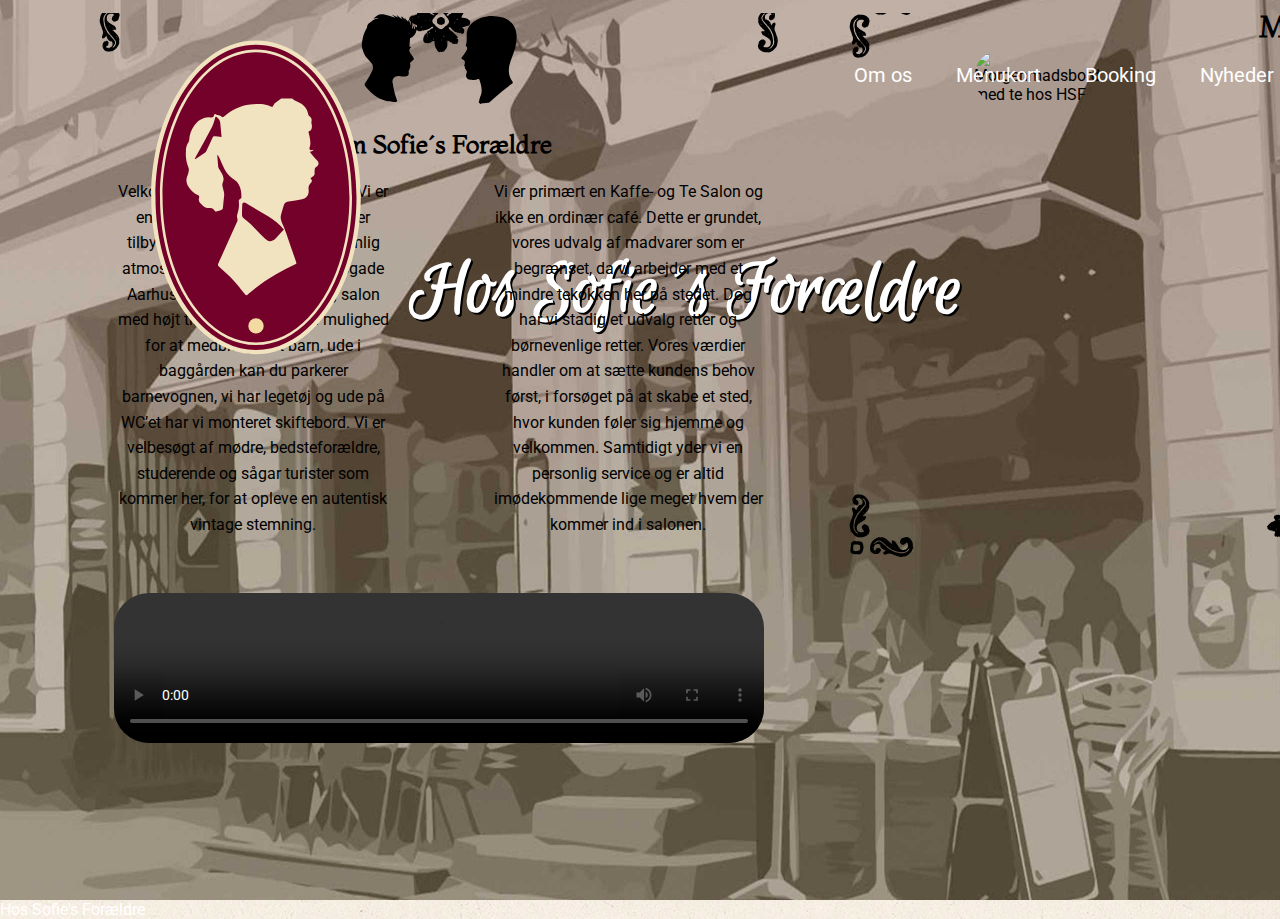
==== commit 08ddb2ad: "Merge branch 'master' of https://github.com/IsabellaVengsgaard/HSF" ====
--- a/index.html
+++ b/index.html
@@ -11,12 +11,9 @@
    <link rel="stylesheet" href="https://use.fontawesome.com/releases/v5.8.2/css/all.css" integrity="sha384-oS3vJWv+0UjzBfQzYUhtDYW+Pj2yciDJxpsK1OYPAYjqT085Qq/1cq5FLXAZQ7Ay" crossorigin="anonymous">
    <link href="https://fonts.googleapis.com/css?family=Roboto&display=swap" rel="stylesheet">
   <link href="https://fonts.googleapis.com/css?family=Montaga&display=swap" rel="stylesheet">
+  <link href="https://fonts.googleapis.com/css?family=Euphoria+Script&display=swap" rel="stylesheet">
    <link rel="stylesheet" href="css/styles.css">
 
-    <link rel="stylesheet" href="https://use.fontawesome.com/releases/v5.8.2/css/all.css" integrity="sha384-oS3vJWv+0UjzBfQzYUhtDYW+Pj2yciDJxpsK1OYPAYjqT085Qq/1cq5FLXAZQ7Ay" crossorigin="anonymous">
-    <link href="https://fonts.googleapis.com/css?family=Roboto&display=swap" rel="stylesheet">
-    <link href="https://fonts.googleapis.com/css?family=Montaga&display=swap" rel="stylesheet">
-    <link rel="stylesheet" href="css/styles.css">
 
 
 </head>
@@ -27,16 +24,27 @@
   <!-- dette er Forsiden til hjemmesiden og her koder:  aleksander  -->
 
 
+    <!-- tabbar mobil navigation: isabella og aleksander -->
+    <div class="postionStuff">
+
     <!-- tabbar mobil navigation: Aleksander -->
-    <div class="postionStuff">
+    <div class="hsf-title"><h1>Hos Sofie´s Forældre</h1></div>
+    <div>
+
         <div class="forsideImage">
             <img class="forsideBillede" src="images/mobile-bg-sketch.jpg">
         </div>
-     <div>
+     <div >
             <img class="storforside" src="images/front-web-stor.jpg">
-        </div>
+
+            <div>
+
+
+
         <div class="navContainer">
             <img src="images/hsf-logo.svg" alt="HSF logo" class="logoFlex">
+
+
             <div class="onTop">
                 <img src="images/nav-icon.png" alt="">
                 <div class="menuMobildiv">
@@ -55,11 +63,19 @@
             </div>
         </div>
     </div>
-   
+    </div>
+     </div>
+
   <!-- tabbar desktop navigation: Aleksander -->
+
    <div class="front-tekst">Hos Sofie's Forældre</div>
     <nav class="navbar">
-        <img class="logonav" src="images/hsf-logo.svg" alt="HSF logo"> 
+
+
+    <div>
+       <nav class="navbar">
+
+        <img class="logonav" src="images/hsf-logo.svg" alt="HSF logo">
         <ul>
         <li><a href="#omos">Om os</a></li>
         <li><a href="#menusidenDesktop">Menukort</a></li>
@@ -69,26 +85,50 @@
         </ul>
     </nav>
 
-
+    <div class="forside-buttons">
+
+    <a href="#kontakt">
+    	<button class="button-1">Åbningstider</button>
+		</a>
+
+    	<a href="#menusidenDesktop">
+    	<button class="button-2">Menu</button>
+    </a>
+     </div>
+
+	</div>
+
+<img class="ornament-forside" src="images/ornament-forside-white.svg" alt="ornament-forside">
+
+    <a href="#omos">
+    <img class="ornament-desktop-forside" src="images/ornament-pil-white.svg" alt="pil ned">
+		</a>
 
     <!-- dette er Om os til hjemmesiden og her koder:  Marie -->
     <section id="omos">
 
-        <div class="ornamentSection"><img src="images/ornament-venstre.svg" alt="HSF Ornament"><img src="images/blomst-ornament.svg" class="ornamentBlomst" alt=""><img src="images/ornament-hjre.svg" alt="HSF Ornament"></div>
+        <div class="ornamentSection">
+        <img src="images/ornament-venstre.svg" alt="HSF Ornament">
+
+        <img src="images/blomst-ornament.svg" class="ornamentBlomst" alt="">
+
+        <img src="images/ornament-hjre.svg" alt="HSF Ornament">
+        </div>
         <div class="hovedSection">
+
             <img src="images/dame-hoved.svg" alt="HSF ejer dame silluet">
+
             <img src="images/mand-hoved.svg" alt="HSF ejr mand silluet">
-        </div>
-        <h2>Om Salonen</h2>
+
+        </div>
+        <h2>Om Sofie´s Forældre</h2>
 
         <div id="omsalonen">
-            <div id="salonen_et">
-                <p>Velkommen Hos Sofies Forældre. Vi er en mindre Kaffe- og Te Salon, der tilbyder en rolig, hyggelig og hjemlig atmosfære med base i Frederiksgade Aarhus C. Vi er en børnevenlig salon med højt til loftet. Her har du mulighed for at medbringe dit barn, ude i baggården kan du parkerer barnevognen, og ude på WC’et har vi monteret skiftebord. Vi er velbesøgt af mødre, bedsteforældre, studerende og sågar turister som kommer her, for at opleve en autentisk hyggelig stemning.<br></p>
-            </div>
-
-            <div id="salonen_to">
-                <p>Vi er primært en Kaffe- og Te Salon og ikke en ordinær café. Dette er grundet, vores udvalg af madvarer som er begrænset, da vi arbejder med et mindre tekøkken her på stedet. Vores værdier handler om at sætte kundens behov først, i forsøget på at skabe et sted, hvor kunden føler sig hjemme og velkommen. Samtidigt yder vi en personlig service og er altid imødekommende lige meget hvem der kommer ind i salonen.</p>
-            </div>
+
+                <p class="omos-p">Velkommen Hos Sofies Forældre. Vi er en mindre Kaffe- og Te Salon, der tilbyder en rolig, hyggelig og hjemlig atmosfære med base i Frederiksgade Aarhus C. Vi er en børnevenlig salon med højt til loftet. Her har du mulighed for at medbringe dit barn, ude i baggården kan du parkerer barnevognen, vi har legetøj og ude på WC’et har vi monteret skiftebord. Vi er velbesøgt af mødre, bedsteforældre, studerende og sågar turister som kommer her, for at opleve en autentisk vintage stemning.<br><br></p>
+
+                <p class="omos-p">Vi er primært en Kaffe- og Te Salon og ikke en ordinær café. Dette er grundet, vores udvalg af madvarer som er begrænset, da vi arbejder med et mindre tekøkken her på stedet. Dog har vi stadig et udvalg retter og børnevenlige retter. Vores værdier handler om at sætte kundens behov først, i forsøget på at skabe et sted, hvor kunden føler sig hjemme og velkommen. Samtidigt yder vi en personlig service og er altid imødekommende lige meget hvem der kommer ind i salonen.</p>
+
         </div>
 
         <center>
@@ -101,7 +141,9 @@
     <!-- dette er menuen til Mobil versionen til hjemmesiden og her koder:  Isabella  -->
     <section id="menusiden">
         <div class="ornamentSection"><img src="images/ornament-venstre.svg" alt="HSF Ornament">
-            <h2>Menu</h2><img src="images/ornament-hjre.svg" alt="HSF Ornament">
+            <h2>Menu</h2>
+
+            <img src="images/ornament-hjre.svg" alt="HSF Ornament">
         </div>
         <h3>Morgenmad &amp; Frokost</h3>
         <button class="accordion">Læs mere <i class="fas fa-plus"></i></button>
@@ -134,13 +176,13 @@
     </section>
 
 
-    <!-- menu til desktop -->
+    <!-- menu til desktop: isabella -->
     <section id="menusidenDesktop">
         <div class="ornamentSection"><img src="images/ornament-venstre.svg" alt="HSF Ornament">
             <h2>Menu</h2><img src="images/ornament-hjre.svg" alt="HSF Ornament">
         </div>
         <div class="menuFlexContainer">
-                <img src="images/morgenmad_menu1.jpg" alt="Morgenmadsbord med te hos HSF" class="morgenMadImg">
+                <img src="images/morgenmad_menu1.png" alt="Morgenmadsbord med te hos HSF" class="morgenMadImg">
             <div>
 
                 <h3>Morgenmad &amp; Frokost</h3>
@@ -187,7 +229,7 @@
 
     <!-- dette er booking til hjemmesiden og her koder: Aleksander  -->
 
-   
+
 <section id="booking">
   <form action="/action_page.php">
          <h2>Booking</h2>
@@ -216,29 +258,56 @@
     <textarea id="besked" name="besked" placeholder="Her kan du skrive en besked til salonen" style="height:200px"></textarea>
 
 
-    <input type="submit" value="Send">
+    <button class="booking-knap">Send</button>
   </form>
+
     <div id="book-img">
     <img src="images/booking-img-small.jpg">
     </div>
-    </section>
-    
+
+
+
+
+   <div id="book-img">
+    <img src="images/booking-img-small.jpg" alt="">
+
+    <div class="book-tekst">
+   <img class="book-ornament" src="images/blomst-ornament.svg" alt="">
+
+    <p class="book-p">
+    Book et bord ved at udfylde formuleren til venstre og vi svarer inden for 24 timer.
+    <br><br>
+
+    --------- Eller ---------
+
+    <br><br>
+    Ring til os på tlf. 60 80 07 99</p>
+
+	   </div>
+	</div>
+
+
+
+
+
+    </section>
+
     <!-- Headless CMS -->
  <div class="ornamentSection"><img src="images/ornament-venstre.svg" alt="HSF Ornament">
  <img src="images/ornament-hjre.svg" alt="HSF Ornament">
  </div>
-   
+
       <div id="grid-left"><h3>Opdateringer &amp; nyheder</h3>
       </div>
   <section class="grid-container" id="grid-posts">
-    
-   
+
+
   </section>
 
 
     <div class="ornamentSectionFlip"><img src="images/ornament-venstre.svg" alt="HSF Ornament"><img src="images/blomst-ornament.svg" class="ornamentBlomst" alt=""><img src="images/ornament-hjre.svg" alt="HSF Ornament"></div>
-    
-    
+
+
     <!-- dette er anmeldelser og grupper og logoer til samarbejder til hjemmesiden og her koder:  Alan  -->
 
     <section>
@@ -246,9 +315,9 @@
 <div class="slideshow-container">
 <div class="mySlides">
     <img class="anmeldelser-billeder" src="images/moedre.png" alt="">
-    
-    
-    <h3>Lækre tærter og hyggelig atmosfære</h3>
+
+
+    <h3 class="feedback-title">Lækre tærter og hyggelig atmosfære</h3>
   <q>Vores første besøg var meget positivt. Stedet med hyggelig mormorindretning og glad, imødekommende og afslappet betjening.
 Vi fik porretærte med fyldig salat samt laksetærte med brød og samme fyldige salat. Porretærten var mest mættende. Vi fik TeeDown nonalkoholic øl, som var god og smagfuld. Gratis vand står til fri afbenyttelse.
 Vi kommer gerne igen.</q>
@@ -258,7 +327,7 @@
 <div class="mySlides">
 
     <img class="anmeldelser-billeder" src="images/oeldre.png" alt="">
-    <h3>Glimrende sted for familier</h3>
+    <h3 class="feedback-title">Glimrende sted for familier</h3>
   <q>Har været her et par gange efterhånden. Et rigtig godt sted for familier. Babystole i caféen og pusleborde på toiletterne. Maden er so-und-so; udmærket uden at være prangende; til gengæld virker det hjemmelavet og børnevenligt (nej, det er ikke en selvfølge på alle byens caféer). Service svinger en smule i tempo, men der er altid smil på læben, og hvor det dejligt med en café, hvor de rent faktisk smiler til gæsten.</q>
   <p class="author">- Erna H. Johnsen</p>
 </div>
@@ -266,7 +335,7 @@
 <div class="mySlides">
 
     <img class="anmeldelser-billeder" src="images/student.png" alt="">
-    <h3>Morgen komplet - på dansk</h3>
+    <h3 class="feedback-title">Morgen komplet - på dansk</h3>
   <q>Super hyggeligt, hurtig betjening og helt i orden morgenkomplet med dejlig filterkaffe. Vi fik en “moderat-” og en “fuldvoksen” morgen-komplet. Begge friske og gode og rigeligt. Tror vi bliver nødt til at komme tilbage og få friskbagte croissants med nougat!
 
 Vi blev betjent af “Sofies far” og hele oplevelsen var god og ikke en hypet hastig brunch i en tætpakket cafe men en rolig oplevelse i hyggelige “mormor” omgivelser.</q>
@@ -284,6 +353,7 @@
   <span class="dot" onclick="currentSlide(3)"></span>
 </div>
     </section>
+
      <section>
        <h2>Samarbejdspartner</h2>
         <div class="flex-samarbejdspartner">
@@ -297,6 +367,40 @@
        </div>
      </section>
 
+
+    <section>
+
+       <div class="partner-content">
+
+        <img class="partner-bg" src="images/partner-bg-white.jpg" alt="hsf bagrund">
+
+        <h2 id="partner-h2">Vores samarbejdspartner</h2>
+
+        <div class="flex-samarbejdspartner">
+
+            <img class="partner" src="images/bki-logo.png" alt="Bki logo">
+
+            <img class="partner-2" src="images/catering-logo.png" alt="ab catering logo">
+
+            <img class="partner-2" src="images/k-kompagniet.png" alt="karamel kompagniet">
+
+            <img class="partner" src="images/oesterlandsk_logo.png" alt="oesterlandsk logo">
+
+            <img class="partner" src="images/we-love-cake-logo.png" alt="we love cake logo">
+
+            <img class="partner-2" src="images/kaffeagenterne.png" alt="kaffeagenterne logo">
+
+            <img class="partner-2" src="images/cg-logo.png" alt="cg-logo">
+
+        </div>
+
+		</div>
+
+    </section>
+
+
+
+
     <!-- dette er kontakt infomation til hjemmesiden og her koder:  Marie -->
     <section id="kontakt">
         <div id="footerlogo">
@@ -317,17 +421,51 @@
             <p>Man-Fre 09.00 - 18.00</p>
             <p>Lørdag 10.00 - 16.00</p>
             <p>Søndag 10.00 - 16.00</p>
-            
+
         </div>
 
         <div id="so_melogo">
             <h3 class="footer-headline">Følg os på</h3>
            <a href="">
            <i class="fab fa-facebook fa-2x"></i></a>
-            
-            <p>(Hold dig opdateret i hvad der sker på Facebook)</p>
-        </div>
-    </section>
+
+            <p>(Hold dig opdateret i hvad der sker på salonen)</p>
+        </div>
+    </section>
+
+    <!-- lavet af isabella-->
+<script type="application/ld+json">
+    {
+        "@context": "http://schema.org",
+        "@type": "CafeOrCoffeeShop",
+        "address": {
+            "@type": "PostalAddress",
+            "addressCountry": "Denmark",
+            "addressLocality": "Aarhus",
+            "postalCode": "8000",
+            "streetAddress": "Frederiksgade 74"
+        },
+        "name": "Hos Sofies Foraeldre",
+        "openingHours": [
+            "Mo-Fr 09.00-18.00",
+            "Sa 10.00-16.00",
+            "Su 10.00-16.00"
+        ],
+        "priceRange": "$",
+        "servesCuisine": [
+            "Kaffe og Te",
+            "Morgenmad og Frokost",
+            "Kage og drikkevare"
+        ],
+        "acceptsReservations": "Yes",
+        "foundingDate": "2007",
+        "currenciesAccepted": "DKK",
+        "telephone": "+4560800799",
+        "url": "http://www.hossofiesforaelder.dk/",
+        "image": "images/front-web-stor.jpg"
+    }
+
+</script>
 
     <script src="js/main.js"></script>
 
--- a/css/styles.css
+++ b/css/styles.css
@@ -9,25 +9,31 @@
 }
 
 
-
 h2 {
+	font-family: 'Montaga', serif;
+    font-size: 25px;
     text-align: center;
-    font-family: montaga;
-}
-
-
-h1,
-h2,
+}
+
 h3,
 h4,
 h5 {
     font-family: 'Montaga', serif;
     font-size: 20px;
-
 }
 
 
 /* G.S. - forside styles */
+
+.hsf-title {
+	font-family: 'Euphoria Script', sans-serif;
+	color: white;
+	text-shadow: 2px 2px black;
+	font-size: 30px;
+	text-align: center;
+	position: absolute;
+	margin-top: 50%;
+}
 
 .navbar {
     display: none;
@@ -41,9 +47,13 @@
     width: 100%;
 }
 
-
-h2 {
-    text-align: center;
+.ornament-forside {
+	position: absolute;
+	margin-top: -23%;
+}
+
+.ornament-desktop-forside {
+	display: none;
 }
 
 
@@ -89,6 +99,12 @@
 .forsideBillede {
     width: 100%;
 }
+
+.button-1,
+.button-2 {
+	display: none;
+}
+
 
 .menuButton {
     font-size: 30px;
@@ -175,14 +191,14 @@
     color: black;
     text-align: center;
 }
+.omos-p {
+	line-height: 1.6;
+	text-align: center;
+	margin: 0 50px 20px 50px;
+}
 
 #video {
     width: 100%;
-}
-
-#omos p {
-    text-align: center;
-    margin: 50px;
 }
 
 /* G.S. - menu styles */
@@ -190,6 +206,8 @@
 .ornamentSection {
     display: flex;
     justify-content: space-between;
+	margin-bottom: -50px;
+	margin-top: -30px;
 }
 
 .ornamentSection img {
@@ -199,6 +217,7 @@
 .ornamentSection h2 {
     align-self: center;
     font-size: 30px !important;
+
 }
 
 .ornamentSectionFlip {
@@ -211,8 +230,9 @@
     width: 70px;
 }
 
-#ornamentBlomst {
+.ornamentBlomst {
     width: 50px;
+
 }
 
 button.accordion {
@@ -332,6 +352,23 @@
     padding: 20px;
 }
 
+.booking-knap {
+	display: block;
+	margin: auto;
+	background-color: #74012a;
+	border: none;
+	border-radius: 10px;
+	color: white;
+	padding: 16px 30px;;
+	cursor: pointer;
+	font-size: 16px;
+	text-decoration: none;
+	text-align: center;
+	align-items: center;
+}
+
+
+
 /* G.S. - anmeldser, nyheder, logoer styles */
 
 /* Mobil Anmeldelser */
@@ -420,6 +457,10 @@
 
 /* G.S - Samarbejdspartner*/
 
+.partner-bg {
+	display: none;
+}
+
 .flex-samarbejdspartner {
     padding: 0 10%;
     display: flex;
@@ -462,7 +503,7 @@
 }
 
 #kontakt p {
-    font-size: 10px;
+    font-size: 16px;
     color: white;
 }
 
@@ -568,15 +609,15 @@
     #booking {
         display: flex;
         border-radius: 5px;
-        padding: 20px;
         overflow: hidden;
     }
 
     #book-img {
         background-size: contain;
         display: flex;
-        width: 50%;
-        padding-left: 10%;
+        width: 70%;
+		padding-left: 10%;
+
     }
 
 
@@ -590,21 +631,33 @@
         background-repeat: repeat-y;
     }
 
-    /*navbar til mobil styles*/
-    img.logoFlex {
-        display: none;
-    }
+
+
+
+	.hsf-title {
+		font-size: 40px;
+		margin-left: 32%;
+		margin-top: 15%;
+	}
 
     .navbar {
+
         display: block;
+
+ 		display: flex;
+		justify-content: space-between;
+		width: 90%;
+
         float: left;
         overflow: hidden;
         position: absolute;
-        z-index: 1;
+        z-index: 3;
         top: 0;
         margin-top: 1%;
+
         margin-left: 5%;
         width: 100%;
+
     }
 
     .navbar ul li {
@@ -617,10 +670,16 @@
         color: rgba(255, 255, 255, 1);
         display: block;
         padding: 0.5em 1em;
+		font-size: 20px;
         text-decoration: none;
-    }
+
+    }
+	img.logoFlex {
+        display: none;
+    }
+
     .logonav {
-        width: 7%;
+        width: 20%;
         float: left;
         position: relative;
         z-index: 1;
@@ -630,22 +689,86 @@
     .forsideImage {
         display: none;
     }
-    
+
     .front-tekst {
         position: relative;
         z-index: 1;
         color: white;
-        
+
     }
     .storforside {
 		display:block;
-        width: 100%;
-    }
+		width: 100%;
+		height: 100vh;
+
+    }
+
+
+	.forside-buttons {
+		position: absolute;
+		margin-top: -20%;
+		margin-left: 39%;
+	}
+
+	.button-1 {
+		display: inline-block;
+		background-color: #74012a;
+		border: none;
+		border-radius: 10px;
+		margin-right: 40px;
+		color: white;
+		padding: 16px 32px;
+		text-align: center;
+		text-decoration: none;
+		font-size: 16px;
+		-webkit-transition-duration: 0.4s;
+		cursor: pointer;
+	}
+
+	.button-1:hover {
+		text-decoration: underline;
+	}
+
+
+	.button-2 {
+		display: inline-block;
+		background-color: #74012a;
+		border: none;
+		border-radius: 10px;
+		margin-right: 40px;
+		color: white;
+		padding: 16px 55px;
+		text-align: center;
+		text-decoration: none;
+		font-size: 16px;
+		-webkit-transition-duration: 0.4s;
+		cursor: pointer;
+	}
+
+	.button-2:hover {
+		text-decoration: underline;
+
+	}
+
 
 
     .onTop {
         display: none;
     }
+
+	.ornament-forside {
+	display: none;
+}
+.ornament-desktop-forside {
+	display: block;
+	width: 30%;
+	left: 35%;
+	position: absolute;
+	margin-top: -7%;
+}
+
+
+
 
     /*Om os - desktop*/
     #omsalonen {
@@ -657,6 +780,7 @@
     }
 
 
+
     .video-mask {
         width: 750px;
         border-radius: 30px;
@@ -681,6 +805,7 @@
 
     #menusidenDesktop {
         display: block;
+
     }
 
     #menusidenDesktop h3 {
@@ -713,13 +838,15 @@
     }
 
     .morgenMadImg {
-        width: 350px;
-        margin-left: 5%;
+        width: 40%;
+		border-radius: 45px;
     }
 
     .menuFlexContainer {
         display: flex;
         align-items: flex-start;
+		margin-left: 160px;
+		margin-top: 30px;
     }
 
     .menuContainer2 {
@@ -751,14 +878,40 @@
     #booking {
         display: flex;
         border-radius: 5px;
-        padding: 20px;
         overflow: hidden;
-        margin-left: 15%;
+        margin-left: 10%;
+
     }
 
     #book-img {
-        padding-left: 25%;
-    }
+        padding-left: 5%;
+		margin-right: 80px;
+    }
+
+	.book-tekst {
+		display: flex;
+		flex-direction: column;
+		position: absolute;
+		width: 37%;
+	}
+
+	.book-ornament {
+		width: 10%;
+		display: block;
+		margin: auto;
+		margin-top: 110px;
+		margin-bottom: 20px;
+	}
+
+	.book-p {
+		width: 74%;
+		display: block;
+		margin: auto;
+		font-size: 25px;
+		line-height: 1.6;
+		text-align: center;
+	}
+
 
 
     .ornamentSection,
@@ -770,9 +923,9 @@
     button.accordion {
         width: 45%;
     }
-    
+
        /* Headless CMS - desktop */
-    
+
     .grid-container {
         display: grid;
         padding: 10px;
@@ -784,13 +937,13 @@
 
      .wp-image-46 {
         width: 50%;
-        
+
         }
-    
+
     #grid-left {
         text-align: center;
     }
-    
+
 .grid-container>article{
  text-align: center;
 }
@@ -804,19 +957,24 @@
 
     /* anmeldelser - desktop */
     .mySlides {
-        padding: 10px 300px;
+    	padding: 10px 300px;
 
     }
 
     .next {
-        margin-right: 10%;
-}
+    	margin-right: 10%;
+    }
+
     .prev {
-        margin-left: 10%;
-    }
+    	margin-left: 10%;
+    }
+
+	.feedback-title {
+		font-size: 17px;
+	}
 
     q {
-        font-style: italic;
+    	font-style: italic;
 
     }
 
@@ -832,6 +990,21 @@
 
     /* samarbejdspartner - desktop */
 
+	.partner-content {
+		padding-top: 25px;
+	}
+
+	#partner-h2 {
+		margin-top: 20px;
+	}
+
+	.partner-bg {
+		position: absolute;
+		z-index: -20;
+		width: 100%;
+		height: 26vh;
+
+	}
 
 .flex-samarbejdspartner {
     padding: 0 10%;
@@ -849,12 +1022,6 @@
 
 
 }
-
-
-
-
-
-
 
 
     /* footer - desktop */
@@ -868,6 +1035,12 @@
     #footerlogo {
         display: block;
         margin: 40px 0 0 0;
-
-    }
-}
+    }
+
+	#kontakt p {
+    font-size: 14px;
+}
+
+
+
+}
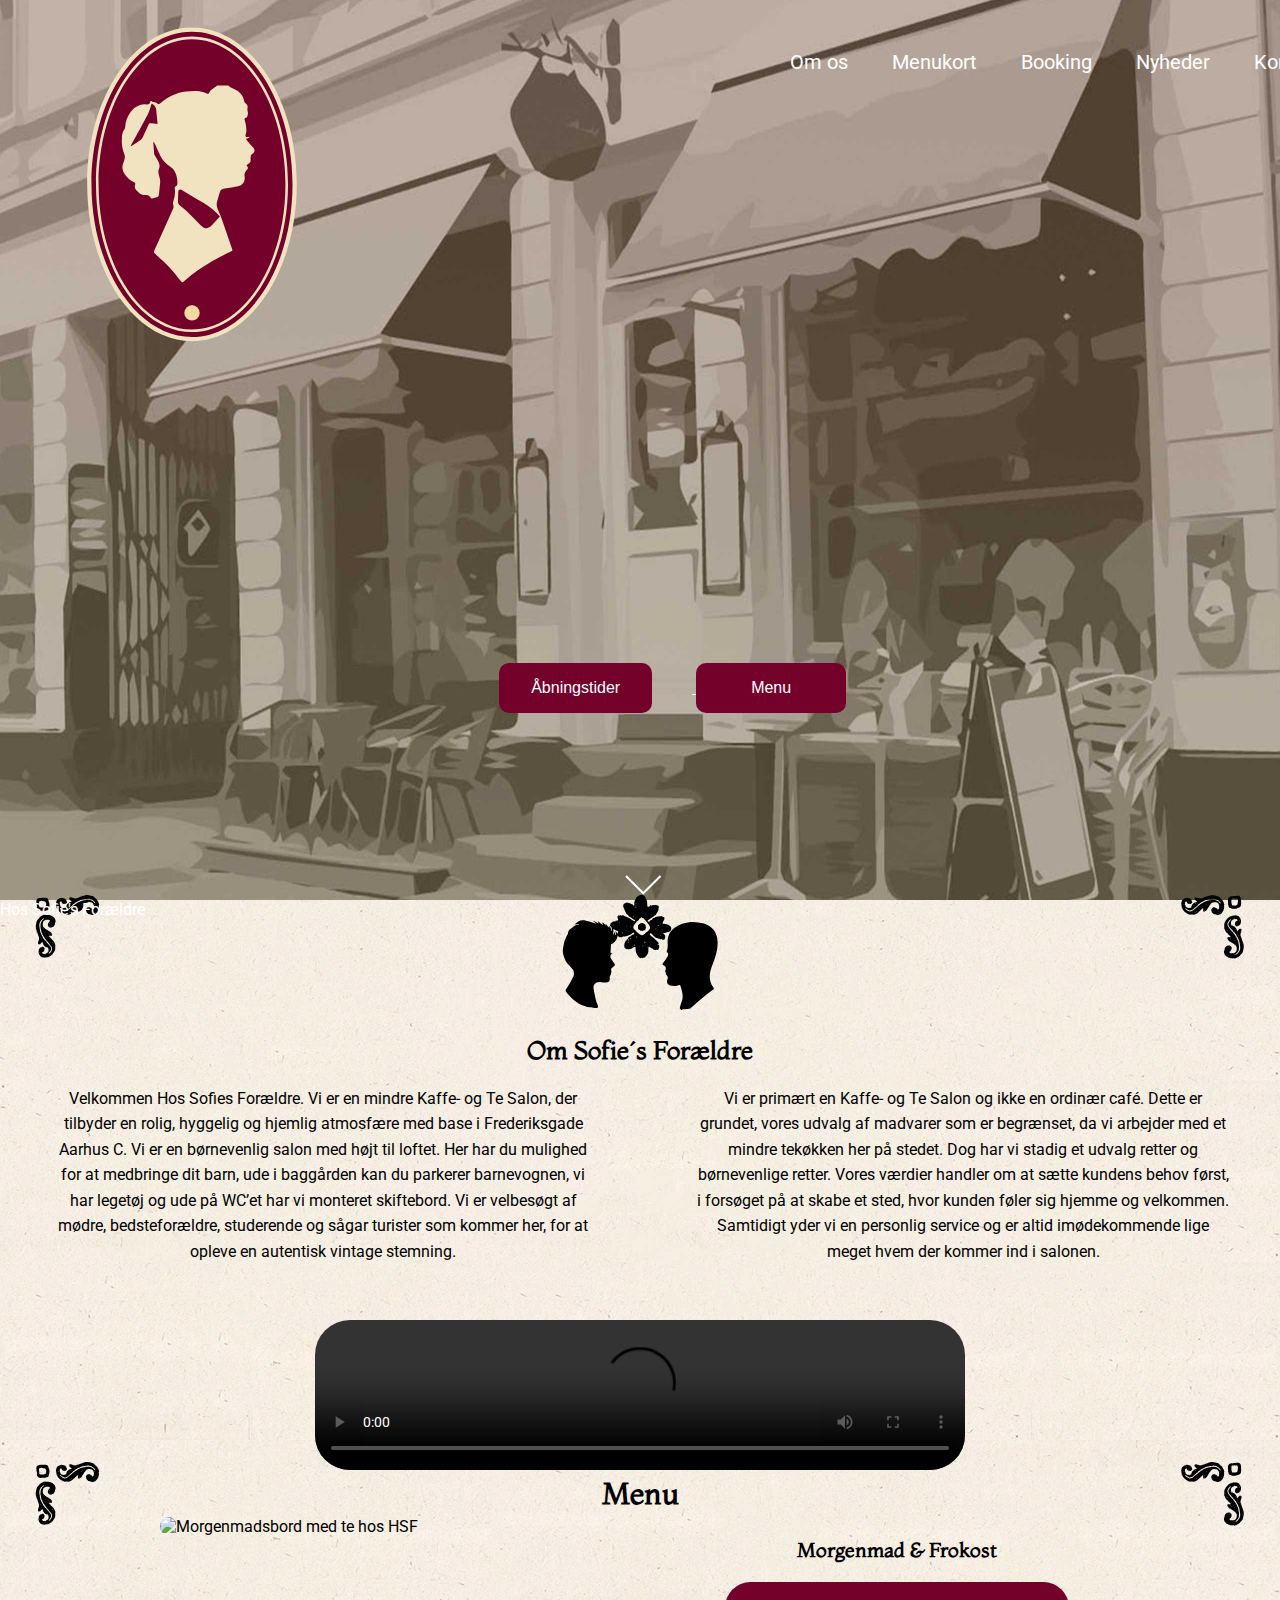
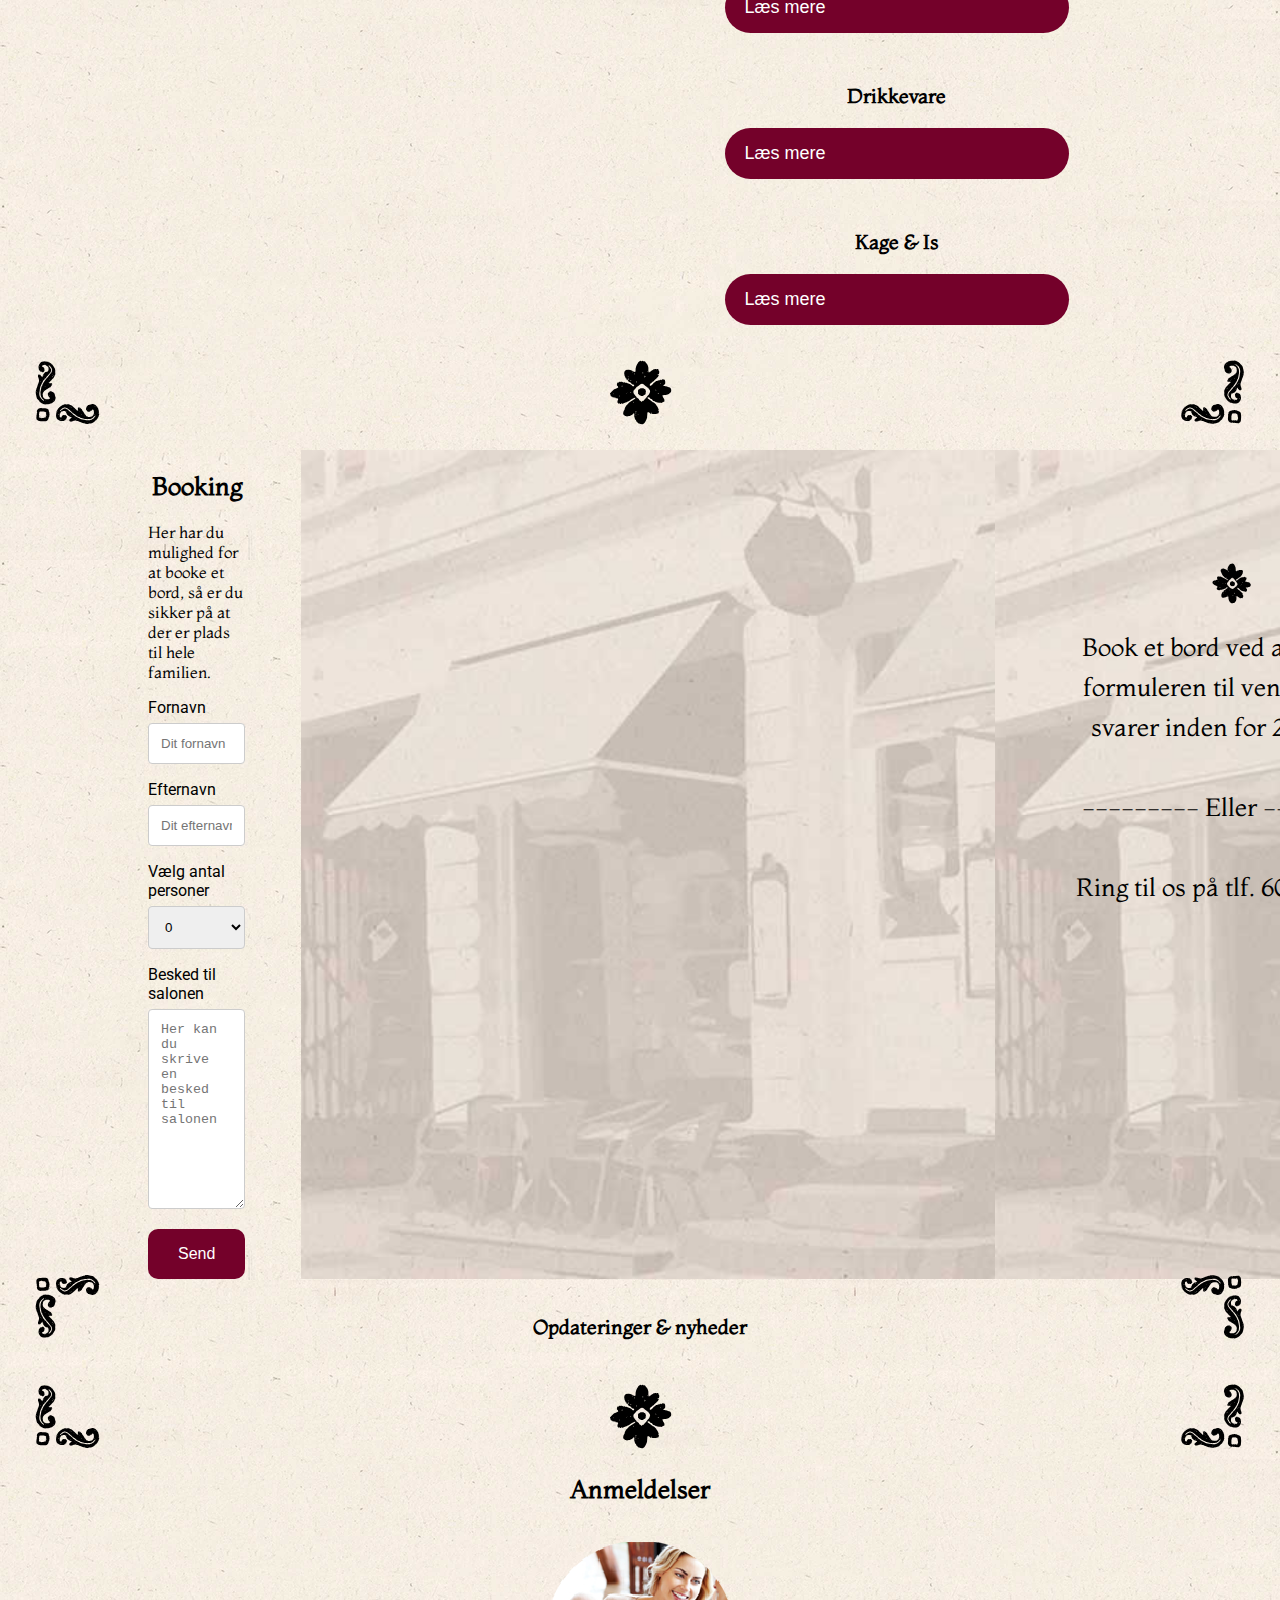
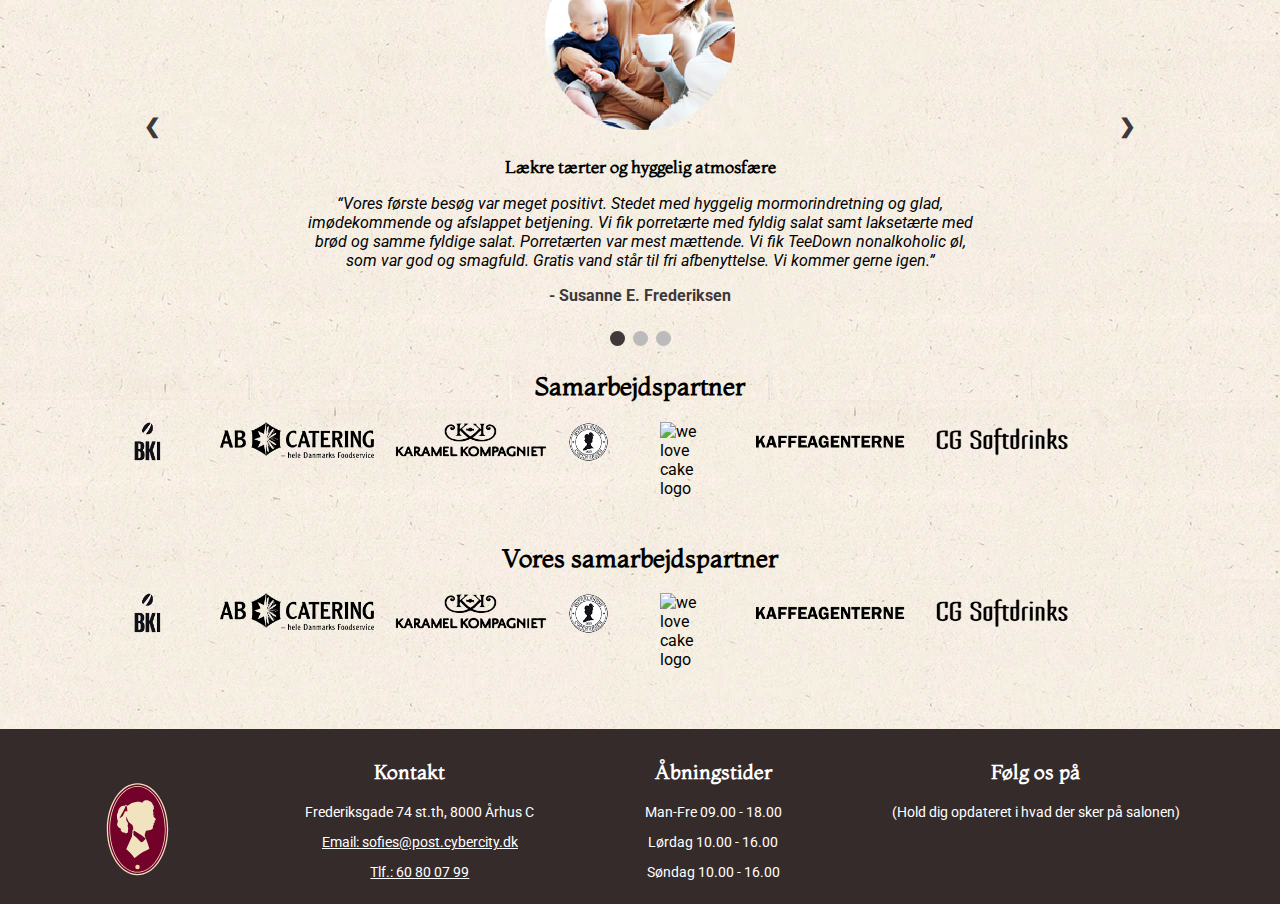
==== commit 3e6ebd33: "HEADLESS CMS DONE" ====
--- a/index.html
+++ b/index.html
@@ -28,8 +28,6 @@
     <div class="postionStuff">
 
     <!-- tabbar mobil navigation: Aleksander -->
-    <div class="hsf-title"><h1>Hos Sofie´s Forældre</h1></div>
-    <div>
 
         <div class="forsideImage">
             <img class="forsideBillede" src="images/mobile-bg-sketch.jpg">
@@ -69,10 +67,7 @@
   <!-- tabbar desktop navigation: Aleksander -->
 
    <div class="front-tekst">Hos Sofie's Forældre</div>
-    <nav class="navbar">
-
-
-    <div>
+        <div>
        <nav class="navbar">
 
         <img class="logonav" src="images/hsf-logo.svg" alt="HSF logo">
@@ -84,6 +79,7 @@
         <li><a href="#kontakt">Kontakt</a></li>
         </ul>
     </nav>
+    
 
     <div class="forside-buttons">
 
@@ -469,6 +465,7 @@
 
     <script src="js/main.js"></script>
 
+  
 </body>
 
 </html>
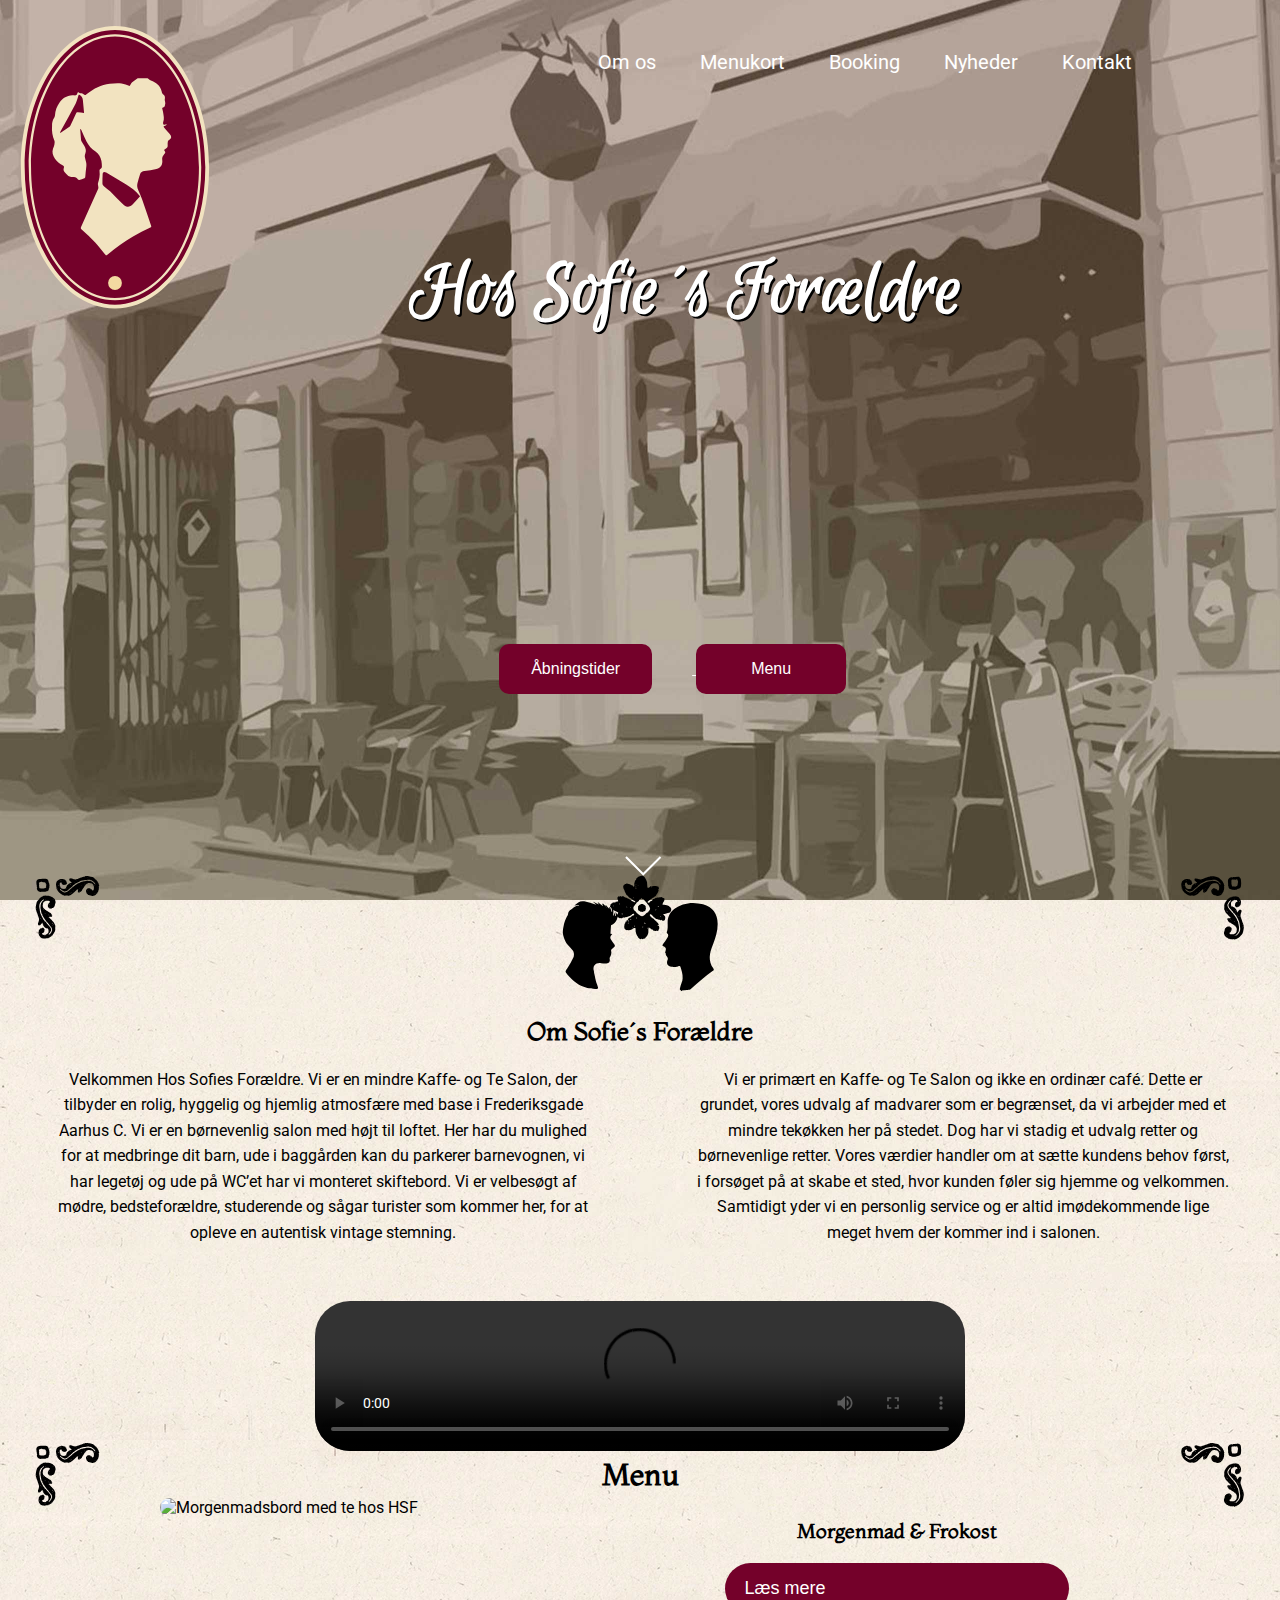
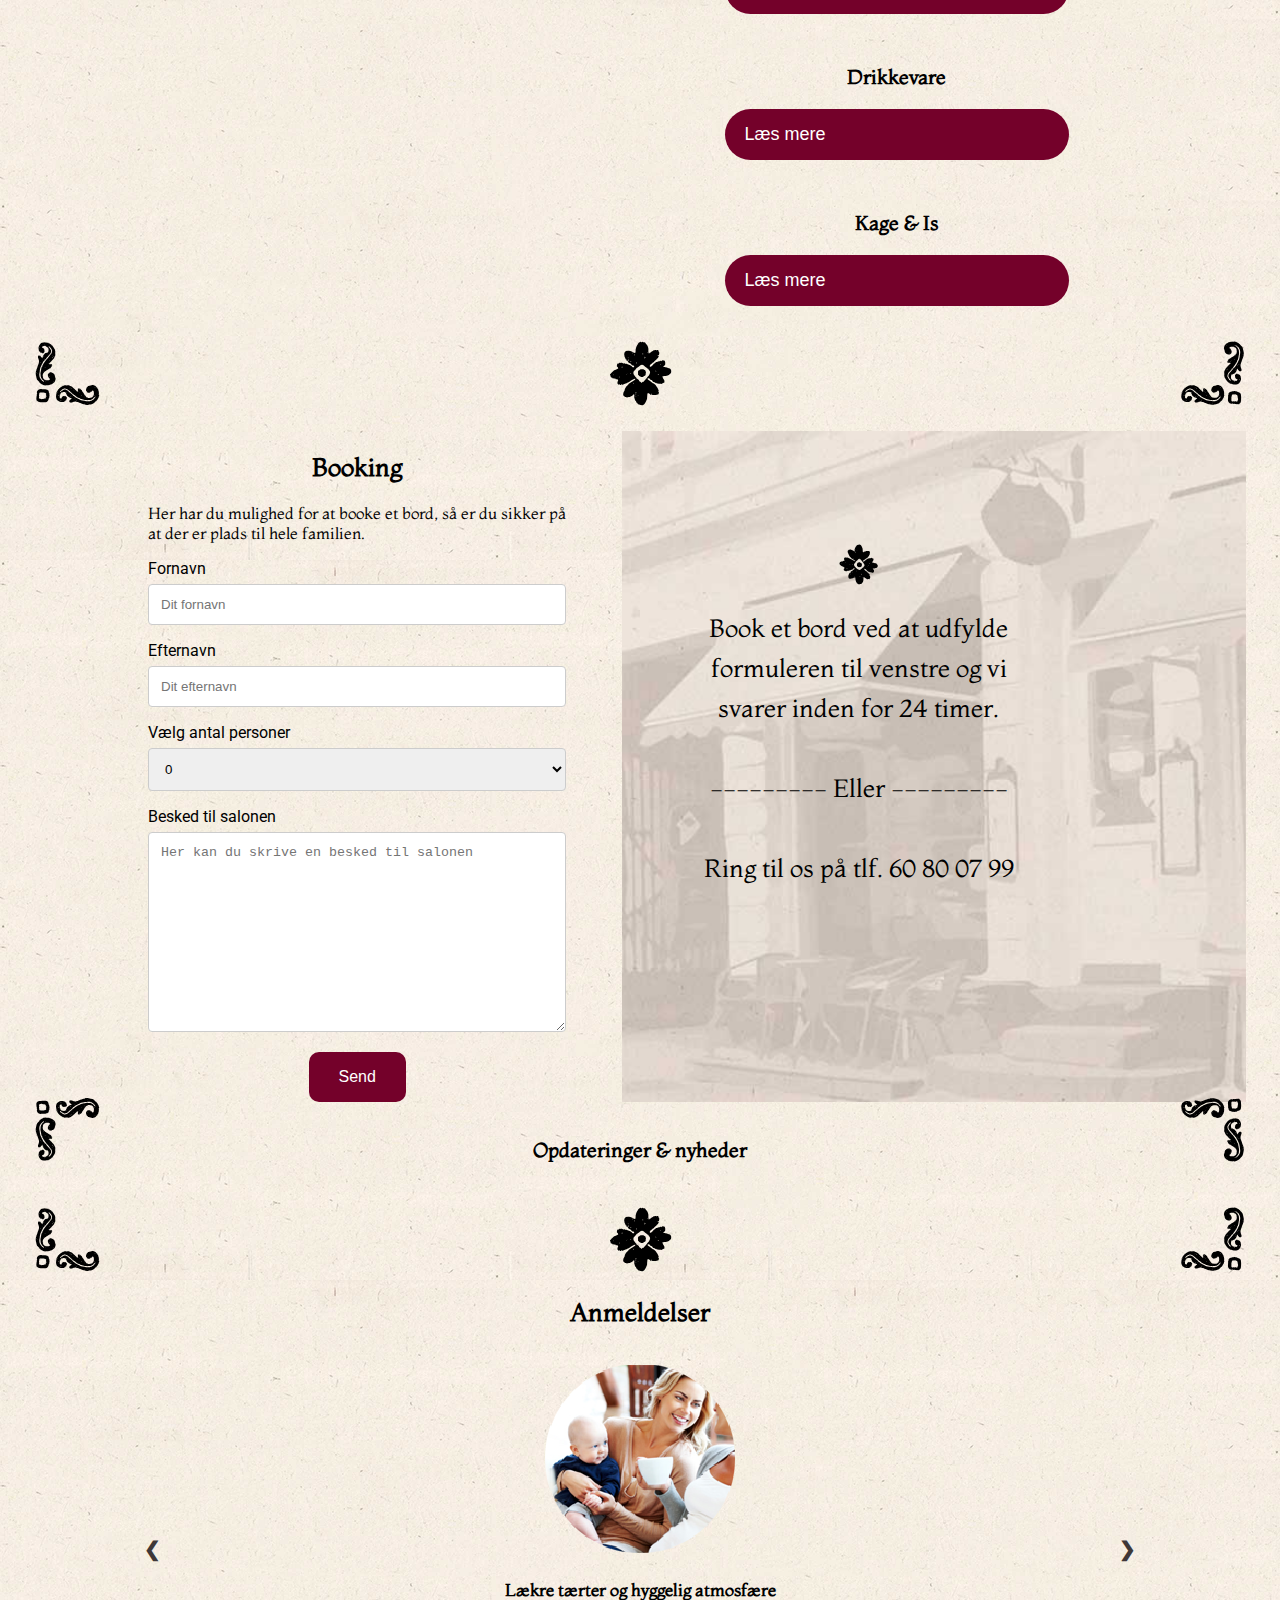
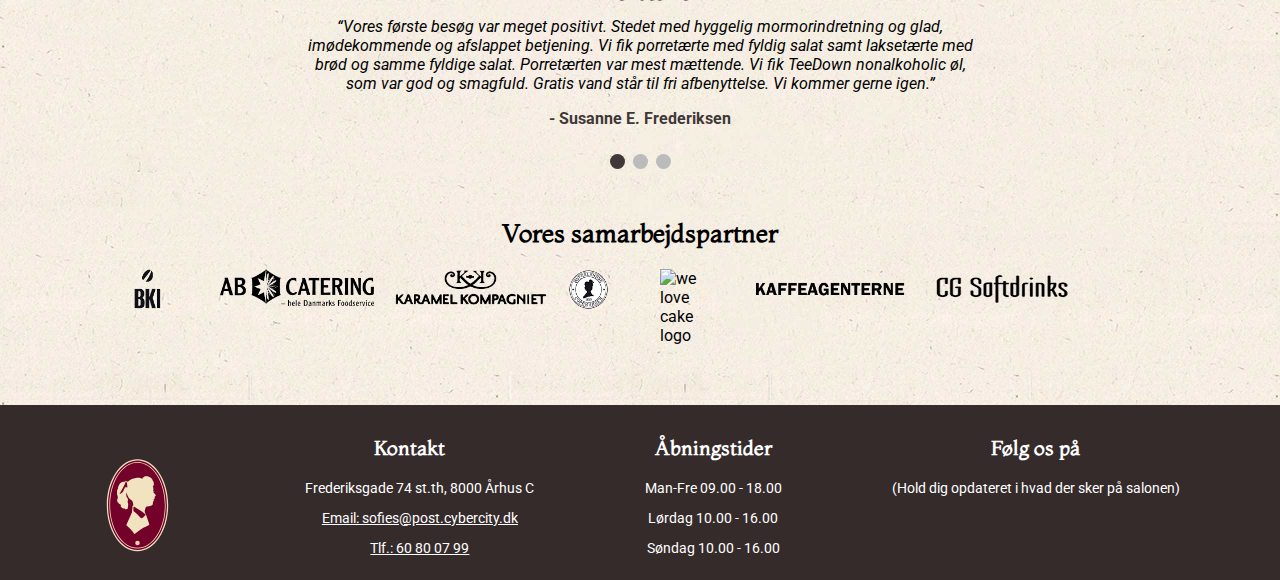
==== commit a1d3d28a: "HEADLESS CMS ALAN KAN IKK MERE" ====
--- a/index.html
+++ b/index.html
@@ -28,23 +28,25 @@
     <div class="postionStuff">
 
     <!-- tabbar mobil navigation: Aleksander -->
+    <div class="hsf-title"><h1>Hos Sofie´s Forældre</h1></div>
+    <div>
 
         <div class="forsideImage">
-            <img class="forsideBillede" src="images/mobile-bg-sketch.jpg">
+            <img class="forsideBillede" src="images/mobile-bg-sketch.jpg" alt="hos sofies forældre">
         </div>
      <div >
-            <img class="storforside" src="images/front-web-stor.jpg">
-
+            <img class="storforside" src="images/front-web-stor.jpg" alt="hos sofies forældre">
+            
             <div>
-
-
-
+    
+            
+        
         <div class="navContainer">
             <img src="images/hsf-logo.svg" alt="HSF logo" class="logoFlex">
-
-
+            
+             
             <div class="onTop">
-                <img src="images/nav-icon.png" alt="">
+                <img src="images/nav-icon.png" alt="hsf navigation icon">
                 <div class="menuMobildiv">
                     <span class="menuButton" onclick="openNav()">&#9776;</span>
                     <div id="myNav" class="overlay">
@@ -63,14 +65,12 @@
     </div>
     </div>
      </div>
-
+   
   <!-- tabbar desktop navigation: Aleksander -->
-
-   <div class="front-tekst">Hos Sofie's Forældre</div>
-        <div>
+    
+    <div>    
        <nav class="navbar">
-
-        <img class="logonav" src="images/hsf-logo.svg" alt="HSF logo">
+        <img class="logonav" src="images/hsf-logo.svg" alt="HSF logo"> 
         <ul>
         <li><a href="#omos">Om os</a></li>
         <li><a href="#menusidenDesktop">Menukort</a></li>
@@ -80,51 +80,50 @@
         </ul>
     </nav>
     
-
     <div class="forside-buttons">
-
+    
     <a href="#kontakt">
     	<button class="button-1">Åbningstider</button>
 		</a>
-
-    	<a href="#menusidenDesktop">
+    	
+    	<a href="#menusidenDesktop"> 
     	<button class="button-2">Menu</button>
     </a>
      </div>
-
+    
 	</div>
-
+    
 <img class="ornament-forside" src="images/ornament-forside-white.svg" alt="ornament-forside">
-
+    
     <a href="#omos">
     <img class="ornament-desktop-forside" src="images/ornament-pil-white.svg" alt="pil ned">
 		</a>
-
+   
     <!-- dette er Om os til hjemmesiden og her koder:  Marie -->
     <section id="omos">
 
         <div class="ornamentSection">
         <img src="images/ornament-venstre.svg" alt="HSF Ornament">
-
-        <img src="images/blomst-ornament.svg" class="ornamentBlomst" alt="">
-
+        
+        <img src="images/blomst-ornament.svg" class="ornamentBlomst" alt="Blomster ornament">
+        
         <img src="images/ornament-hjre.svg" alt="HSF Ornament">
         </div>
         <div class="hovedSection">
-
+           
             <img src="images/dame-hoved.svg" alt="HSF ejer dame silluet">
-
+            
             <img src="images/mand-hoved.svg" alt="HSF ejr mand silluet">
-
+            
         </div>
         <h2>Om Sofie´s Forældre</h2>
 
         <div id="omsalonen">
-
+            
                 <p class="omos-p">Velkommen Hos Sofies Forældre. Vi er en mindre Kaffe- og Te Salon, der tilbyder en rolig, hyggelig og hjemlig atmosfære med base i Frederiksgade Aarhus C. Vi er en børnevenlig salon med højt til loftet. Her har du mulighed for at medbringe dit barn, ude i baggården kan du parkerer barnevognen, vi har legetøj og ude på WC’et har vi monteret skiftebord. Vi er velbesøgt af mødre, bedsteforældre, studerende og sågar turister som kommer her, for at opleve en autentisk vintage stemning.<br><br></p>
-
+            
                 <p class="omos-p">Vi er primært en Kaffe- og Te Salon og ikke en ordinær café. Dette er grundet, vores udvalg af madvarer som er begrænset, da vi arbejder med et mindre tekøkken her på stedet. Dog har vi stadig et udvalg retter og børnevenlige retter. Vores værdier handler om at sætte kundens behov først, i forsøget på at skabe et sted, hvor kunden føler sig hjemme og velkommen. Samtidigt yder vi en personlig service og er altid imødekommende lige meget hvem der kommer ind i salonen.</p>
-
+           
         </div>
 
         <center>
@@ -138,7 +137,7 @@
     <section id="menusiden">
         <div class="ornamentSection"><img src="images/ornament-venstre.svg" alt="HSF Ornament">
             <h2>Menu</h2>
-
+            
             <img src="images/ornament-hjre.svg" alt="HSF Ornament">
         </div>
         <h3>Morgenmad &amp; Frokost</h3>
@@ -220,12 +219,12 @@
         </div>
 
 
-        <div class="ornamentSectionFlip"><img src="images/ornament-venstre.svg" alt="HSF Ornament"><img src="images/blomst-ornament.svg" class="ornamentBlomst" alt=""><img src="images/ornament-hjre.svg" alt="HSF Ornament"></div>
+        <div class="ornamentSectionFlip"><img src="images/ornament-venstre.svg" alt="HSF Ornament"><img src="images/blomst-ornament.svg" class="ornamentBlomst" alt="Ornament blomster"><img src="images/ornament-hjre.svg" alt="HSF Ornament"></div>
     </section>
 
     <!-- dette er booking til hjemmesiden og her koder: Aleksander  -->
 
-
+   
 <section id="booking">
   <form action="/action_page.php">
          <h2>Booking</h2>
@@ -256,39 +255,33 @@
 
     <button class="booking-knap">Send</button>
   </form>
-
-    <div id="book-img">
-    <img src="images/booking-img-small.jpg">
-    </div>
-
-
-
-
+    
+    
+    
    <div id="book-img">
-    <img src="images/booking-img-small.jpg" alt="">
-
+    <img src="images/booking-img-small.jpg" alt="Billede til booking side">
+    
     <div class="book-tekst">
-   <img class="book-ornament" src="images/blomst-ornament.svg" alt="">
-
+   <img class="book-ornament" src="images/blomst-ornament.svg" alt="Blomster ornament">
+    
     <p class="book-p">
     Book et bord ved at udfylde formuleren til venstre og vi svarer inden for 24 timer.
     <br><br>
-
+    
     --------- Eller ---------
-
+    
     <br><br>
     Ring til os på tlf. 60 80 07 99</p>
-
+    
 	   </div>
 	</div>
-
-
-
-
-
-    </section>
-
-    <!-- Headless CMS -->
+   
+   
+   
+    
+    </section>
+
+<!-- Headless CMS -->
  <div class="ornamentSection"><img src="images/ornament-venstre.svg" alt="HSF Ornament">
  <img src="images/ornament-hjre.svg" alt="HSF Ornament">
  </div>
@@ -299,20 +292,28 @@
 
 
   </section>
-
-
-    <div class="ornamentSectionFlip"><img src="images/ornament-venstre.svg" alt="HSF Ornament"><img src="images/blomst-ornament.svg" class="ornamentBlomst" alt=""><img src="images/ornament-hjre.svg" alt="HSF Ornament"></div>
-
+    
+    <div class="ornamentSectionFlip"><img src="images/ornament-venstre.svg" alt="HSF Ornament"><img src="images/blomst-ornament.svg" class="ornamentBlomst" alt="Blomster ornament"><img src="images/ornament-hjre.svg" alt="HSF Ornament"></div>
+    
+    
 
     <!-- dette er anmeldelser og grupper og logoer til samarbejder til hjemmesiden og her koder:  Alan  -->
 
     <section>
+
+       
+       
+ 
         <h2>Anmeldelser</h2>
+
+
 <div class="slideshow-container">
+
 <div class="mySlides">
-    <img class="anmeldelser-billeder" src="images/moedre.png" alt="">
-
-
+
+    <img class="anmeldelser-billeder" src="images/moedre.png" alt="Billeder af anmeldere">
+    
+    
     <h3 class="feedback-title">Lækre tærter og hyggelig atmosfære</h3>
   <q>Vores første besøg var meget positivt. Stedet med hyggelig mormorindretning og glad, imødekommende og afslappet betjening.
 Vi fik porretærte med fyldig salat samt laksetærte med brød og samme fyldige salat. Porretærten var mest mættende. Vi fik TeeDown nonalkoholic øl, som var god og smagfuld. Gratis vand står til fri afbenyttelse.
@@ -322,7 +323,7 @@
 
 <div class="mySlides">
 
-    <img class="anmeldelser-billeder" src="images/oeldre.png" alt="">
+    <img class="anmeldelser-billeder" src="images/oeldre.png" alt="Billeder af aeldre anmeldere">
     <h3 class="feedback-title">Glimrende sted for familier</h3>
   <q>Har været her et par gange efterhånden. Et rigtig godt sted for familier. Babystole i caféen og pusleborde på toiletterne. Maden er so-und-so; udmærket uden at være prangende; til gengæld virker det hjemmelavet og børnevenligt (nej, det er ikke en selvfølge på alle byens caféer). Service svinger en smule i tempo, men der er altid smil på læben, og hvor det dejligt med en café, hvor de rent faktisk smiler til gæsten.</q>
   <p class="author">- Erna H. Johnsen</p>
@@ -330,7 +331,7 @@
 
 <div class="mySlides">
 
-    <img class="anmeldelser-billeder" src="images/student.png" alt="">
+    <img class="anmeldelser-billeder" src="images/student.png" alt="Billeder af student anmelder">
     <h3 class="feedback-title">Morgen komplet - på dansk</h3>
   <q>Super hyggeligt, hurtig betjening og helt i orden morgenkomplet med dejlig filterkaffe. Vi fik en “moderat-” og en “fuldvoksen” morgen-komplet. Begge friske og gode og rigeligt. Tror vi bliver nødt til at komme tilbage og få friskbagte croissants med nougat!
 
@@ -348,52 +349,39 @@
   <span class="dot" onclick="currentSlide(2)"></span>
   <span class="dot" onclick="currentSlide(3)"></span>
 </div>
-    </section>
-
-     <section>
-       <h2>Samarbejdspartner</h2>
+
+
+    </section>
+
+    <section>
+
+       <div class="partner-content"> 
+       
+        <img class="partner-bg" src="images/partner-bg-white.jpg" alt="hsf baggrund"> 
+       
+        <h2 id="partner-h2">Vores samarbejdspartner</h2>
+
         <div class="flex-samarbejdspartner">
-            <img class="partner" src="images/bki-logo.png" alt="Bki logo">
+           
+            <img class="partner" src="images/bki-logo.png" alt="Bki kaffe logo">
+
             <img class="partner-2" src="images/catering-logo.png" alt="ab catering logo">
+
             <img class="partner-2" src="images/k-kompagniet.png" alt="karamel kompagniet">
+
             <img class="partner" src="images/oesterlandsk_logo.png" alt="oesterlandsk logo">
+               
             <img class="partner" src="images/we-love-cake-logo.png" alt="we love cake logo">
+
             <img class="partner-2" src="images/kaffeagenterne.png" alt="kaffeagenterne logo">
+  
             <img class="partner-2" src="images/cg-logo.png" alt="cg-logo">
-       </div>
-     </section>
-
-
-    <section>
-
-       <div class="partner-content">
-
-        <img class="partner-bg" src="images/partner-bg-white.jpg" alt="hsf bagrund">
-
-        <h2 id="partner-h2">Vores samarbejdspartner</h2>
-
-        <div class="flex-samarbejdspartner">
-
-            <img class="partner" src="images/bki-logo.png" alt="Bki logo">
-
-            <img class="partner-2" src="images/catering-logo.png" alt="ab catering logo">
-
-            <img class="partner-2" src="images/k-kompagniet.png" alt="karamel kompagniet">
-
-            <img class="partner" src="images/oesterlandsk_logo.png" alt="oesterlandsk logo">
-
-            <img class="partner" src="images/we-love-cake-logo.png" alt="we love cake logo">
-
-            <img class="partner-2" src="images/kaffeagenterne.png" alt="kaffeagenterne logo">
-
-            <img class="partner-2" src="images/cg-logo.png" alt="cg-logo">
-
-        </div>
-
-		</div>
-
-    </section>
-
+ 
+        </div>
+        
+		</div>  
+        
+    </section>
 
 
 
@@ -417,18 +405,18 @@
             <p>Man-Fre 09.00 - 18.00</p>
             <p>Lørdag 10.00 - 16.00</p>
             <p>Søndag 10.00 - 16.00</p>
-
+            
         </div>
 
         <div id="so_melogo">
             <h3 class="footer-headline">Følg os på</h3>
            <a href="">
            <i class="fab fa-facebook fa-2x"></i></a>
-
+            
             <p>(Hold dig opdateret i hvad der sker på salonen)</p>
         </div>
     </section>
-
+    
     <!-- lavet af isabella-->
 <script type="application/ld+json">
     {
@@ -465,7 +453,6 @@
 
     <script src="js/main.js"></script>
 
-  
 </body>
 
 </html>
--- a/css/styles.css
+++ b/css/styles.css
@@ -157,6 +157,39 @@
     font-size: 60px;
 }
 
+.grid-container {
+        display: grid;
+        width: 100%;
+
+}
+      .wp-image-30 {
+        width: 100%;
+          
+        }
+
+     .wp-image-46 {
+        width: 100%;
+
+        }
+
+    #grid-left {
+        text-align: center;
+    }
+
+.grid-container>article{
+ text-align: center;
+}
+
+.grid-container>article p{
+ text-align: center;
+ padding-left: 10%;
+ padding-right: 10%;
+    }
+.grid-container>h3 {
+  text-align: center;
+}
+	
+
 @media screen and (max-height: 450px) {
     .overlay {
         overflow-y: auto;
@@ -176,6 +209,10 @@
 
 /* G.S. - forsiden styles */
 
+/* G.S. - Headless styles */
+ #grid-left {
+        text-align: center;
+    }
 /* G.S. - om os styles */
 
 .hovedSection {
@@ -217,7 +254,7 @@
 .ornamentSection h2 {
     align-self: center;
     font-size: 30px !important;
-
+	
 }
 
 .ornamentSectionFlip {
@@ -232,7 +269,7 @@
 
 .ornamentBlomst {
     width: 50px;
-
+	
 }
 
 button.accordion {
@@ -617,7 +654,7 @@
         display: flex;
         width: 70%;
 		padding-left: 10%;
-
+        
     }
 
 
@@ -631,9 +668,7 @@
         background-repeat: repeat-y;
     }
 
-
-
-
+    
 	.hsf-title {
 		font-size: 40px;
 		margin-left: 32%;
@@ -641,23 +676,15 @@
 	}
 
     .navbar {
-
-        display: block;
-
  		display: flex;
 		justify-content: space-between;
 		width: 90%;
-
         float: left;
         overflow: hidden;
         position: absolute;
         z-index: 3;
         top: 0;
         margin-top: 1%;
-
-        margin-left: 5%;
-        width: 100%;
-
     }
 
     .navbar ul li {
@@ -672,12 +699,12 @@
         padding: 0.5em 1em;
 		font-size: 20px;
         text-decoration: none;
-
+		
     }
 	img.logoFlex {
         display: none;
     }
-
+	
     .logonav {
         width: 20%;
         float: left;
@@ -690,26 +717,20 @@
         display: none;
     }
 
-    .front-tekst {
-        position: relative;
-        z-index: 1;
-        color: white;
-
-    }
     .storforside {
 		display:block;
 		width: 100%;
 		height: 100vh;
-
-    }
-
-
+	
+    }
+	
+	
 	.forside-buttons {
 		position: absolute;
 		margin-top: -20%;
 		margin-left: 39%;
 	}
-
+	
 	.button-1 {
 		display: inline-block;
 		background-color: #74012a;
@@ -747,15 +768,15 @@
 
 	.button-2:hover {
 		text-decoration: underline;
-
-	}
-
-
-
+		
+	}
+	
+	
+	
     .onTop {
         display: none;
     }
-
+	
 	.ornament-forside {
 	display: none;
 }
@@ -766,9 +787,9 @@
 	position: absolute;
 	margin-top: -7%;
 }
-
-
-
+	
+	
+	
 
     /*Om os - desktop*/
     #omsalonen {
@@ -778,7 +799,7 @@
         align-items: flex-start;
         width: 100%;
     }
-
+	
 
 
     .video-mask {
@@ -805,7 +826,7 @@
 
     #menusidenDesktop {
         display: block;
-
+		
     }
 
     #menusidenDesktop h3 {
@@ -880,21 +901,21 @@
         border-radius: 5px;
         overflow: hidden;
         margin-left: 10%;
-
+		
     }
 
     #book-img {
         padding-left: 5%;
 		margin-right: 80px;
     }
-
+	
 	.book-tekst {
 		display: flex;
 		flex-direction: column;
 		position: absolute;
 		width: 37%;
 	}
-
+	
 	.book-ornament {
 		width: 10%;
 		display: block;
@@ -902,7 +923,7 @@
 		margin-top: 110px;
 		margin-bottom: 20px;
 	}
-
+	
 	.book-p {
 		width: 74%;
 		display: block;
@@ -911,7 +932,7 @@
 		line-height: 1.6;
 		text-align: center;
 	}
-
+	
 
 
     .ornamentSection,
@@ -924,15 +945,17 @@
         width: 45%;
     }
 
-       /* Headless CMS - desktop */
+	/* Headless CMS - desktop */
 
     .grid-container {
         display: grid;
         padding: 10px;
+        width: 100%;
 
 }
       .wp-image-30 {
         width: 50%;
+          
         }
 
      .wp-image-46 {
@@ -954,7 +977,10 @@
 .grid-container>h3 {
   text-align: center;
 }
-
+	
+	
+	
+	
     /* anmeldelser - desktop */
     .mySlides {
     	padding: 10px 300px;
@@ -968,7 +994,7 @@
     .prev {
     	margin-left: 10%;
     }
-
+	
 	.feedback-title {
 		font-size: 17px;
 	}
@@ -993,19 +1019,19 @@
 	.partner-content {
 		padding-top: 25px;
 	}
-
+	
 	#partner-h2 {
 		margin-top: 20px;
 	}
-
+	
 	.partner-bg {
 		position: absolute;
 		z-index: -20;
 		width: 100%;
 		height: 26vh;
-
-	}
-
+		
+	}
+	
 .flex-samarbejdspartner {
     padding: 0 10%;
     flex-direction: row;
@@ -1036,11 +1062,11 @@
         display: block;
         margin: 40px 0 0 0;
     }
-
+	
 	#kontakt p {
     font-size: 14px;
 }
-
-
-
-}
+	
+	
+	
+}
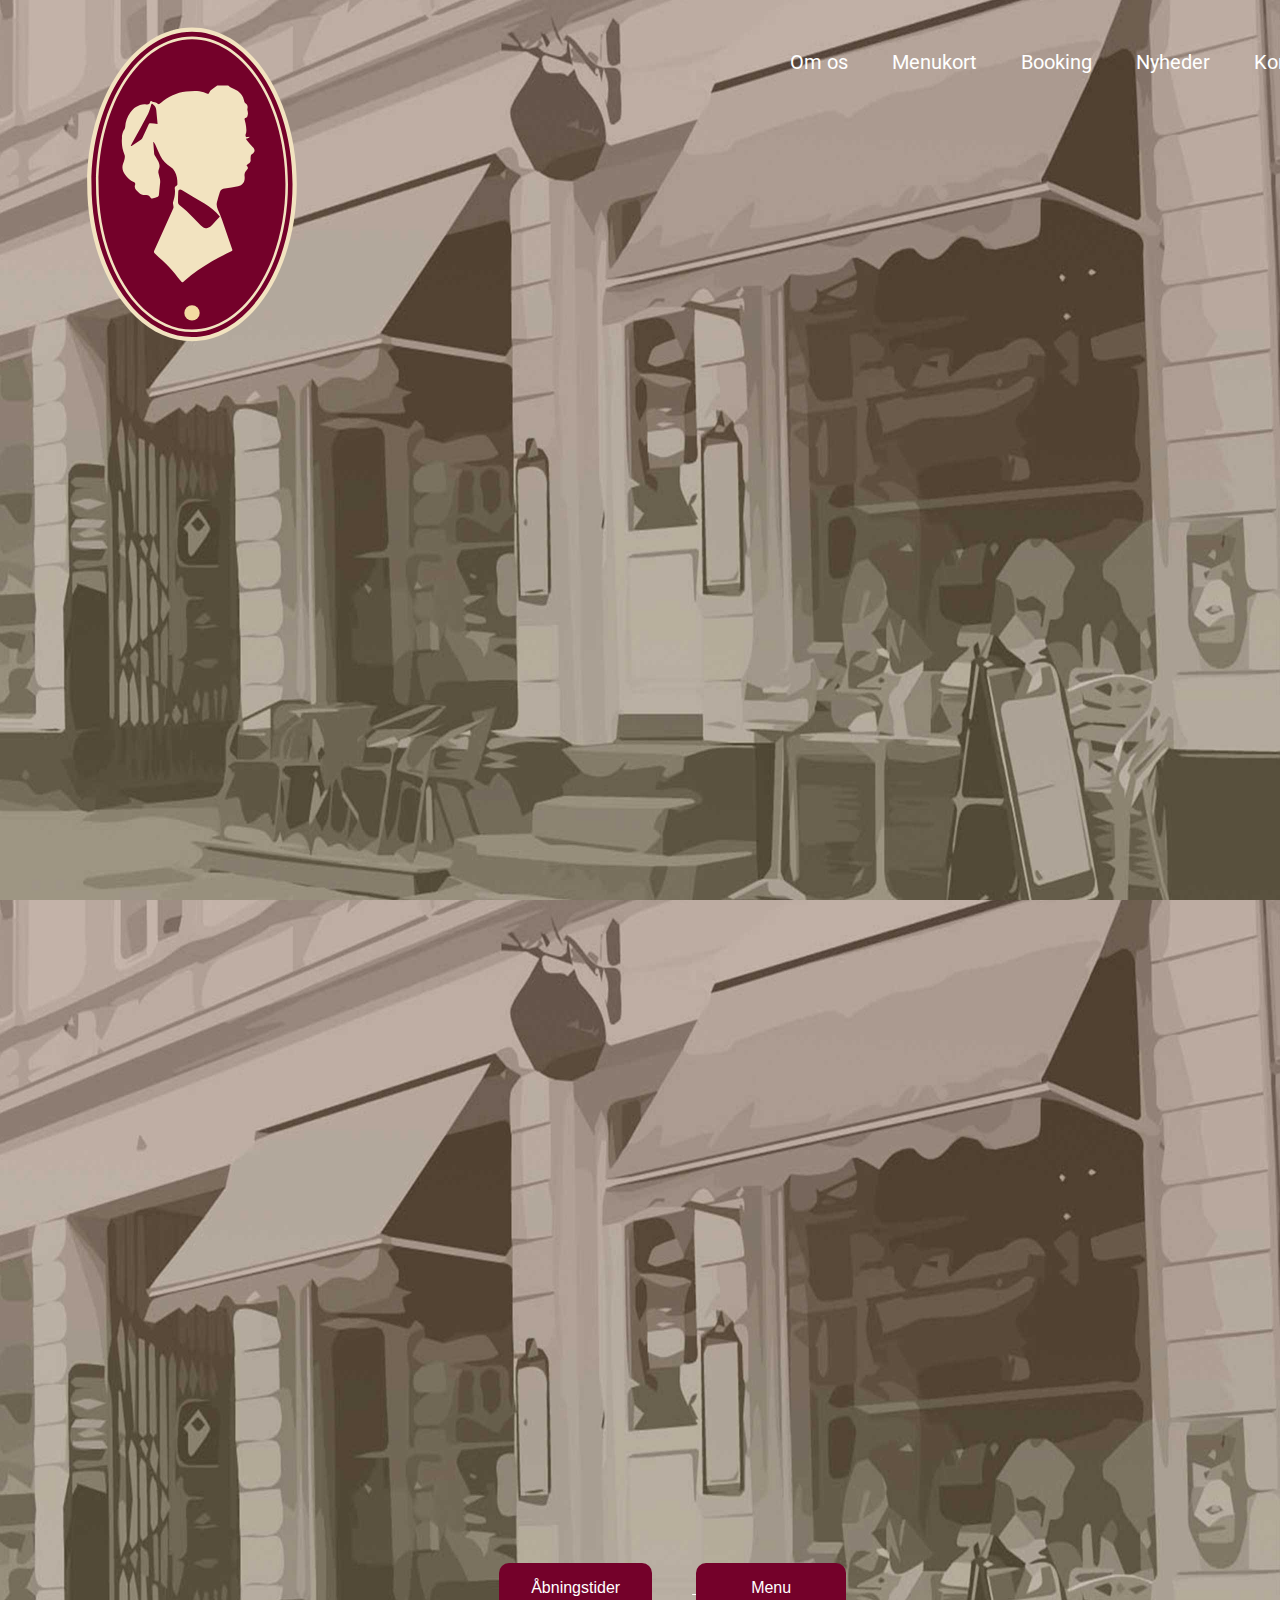
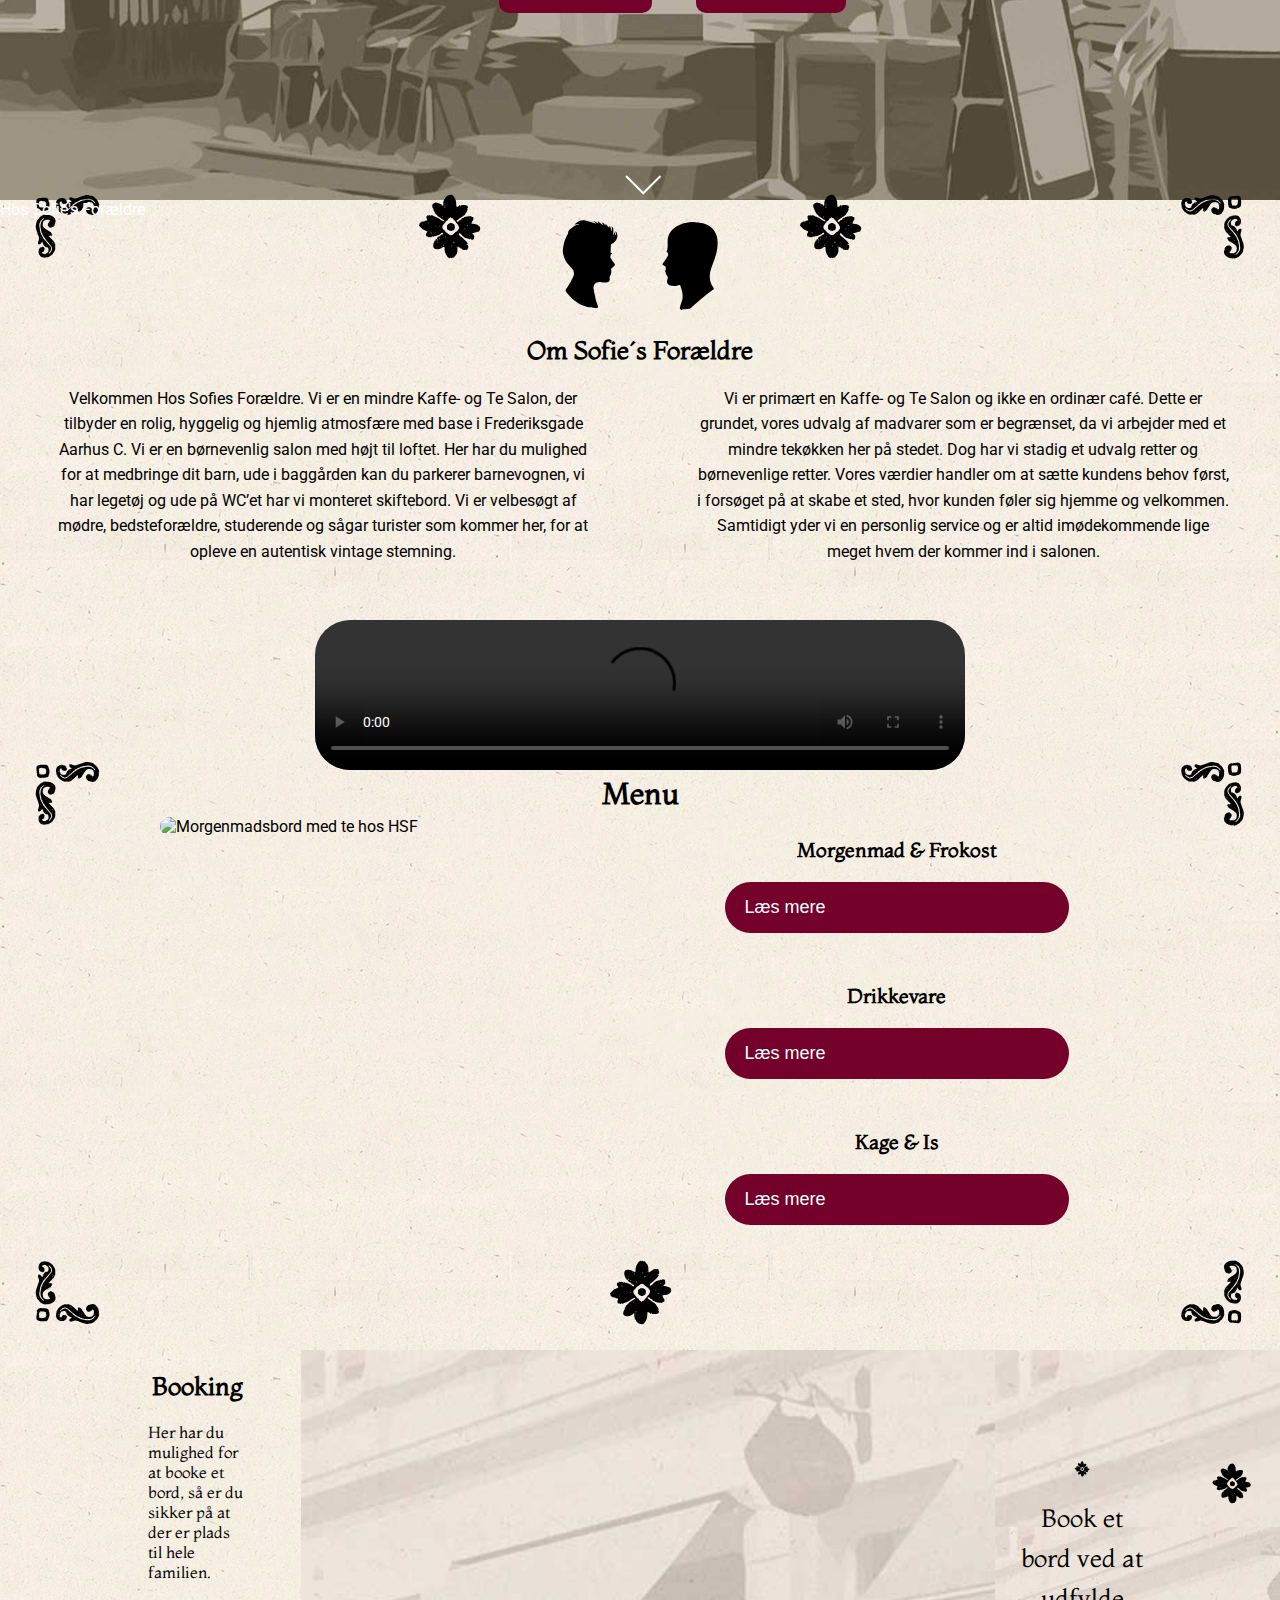
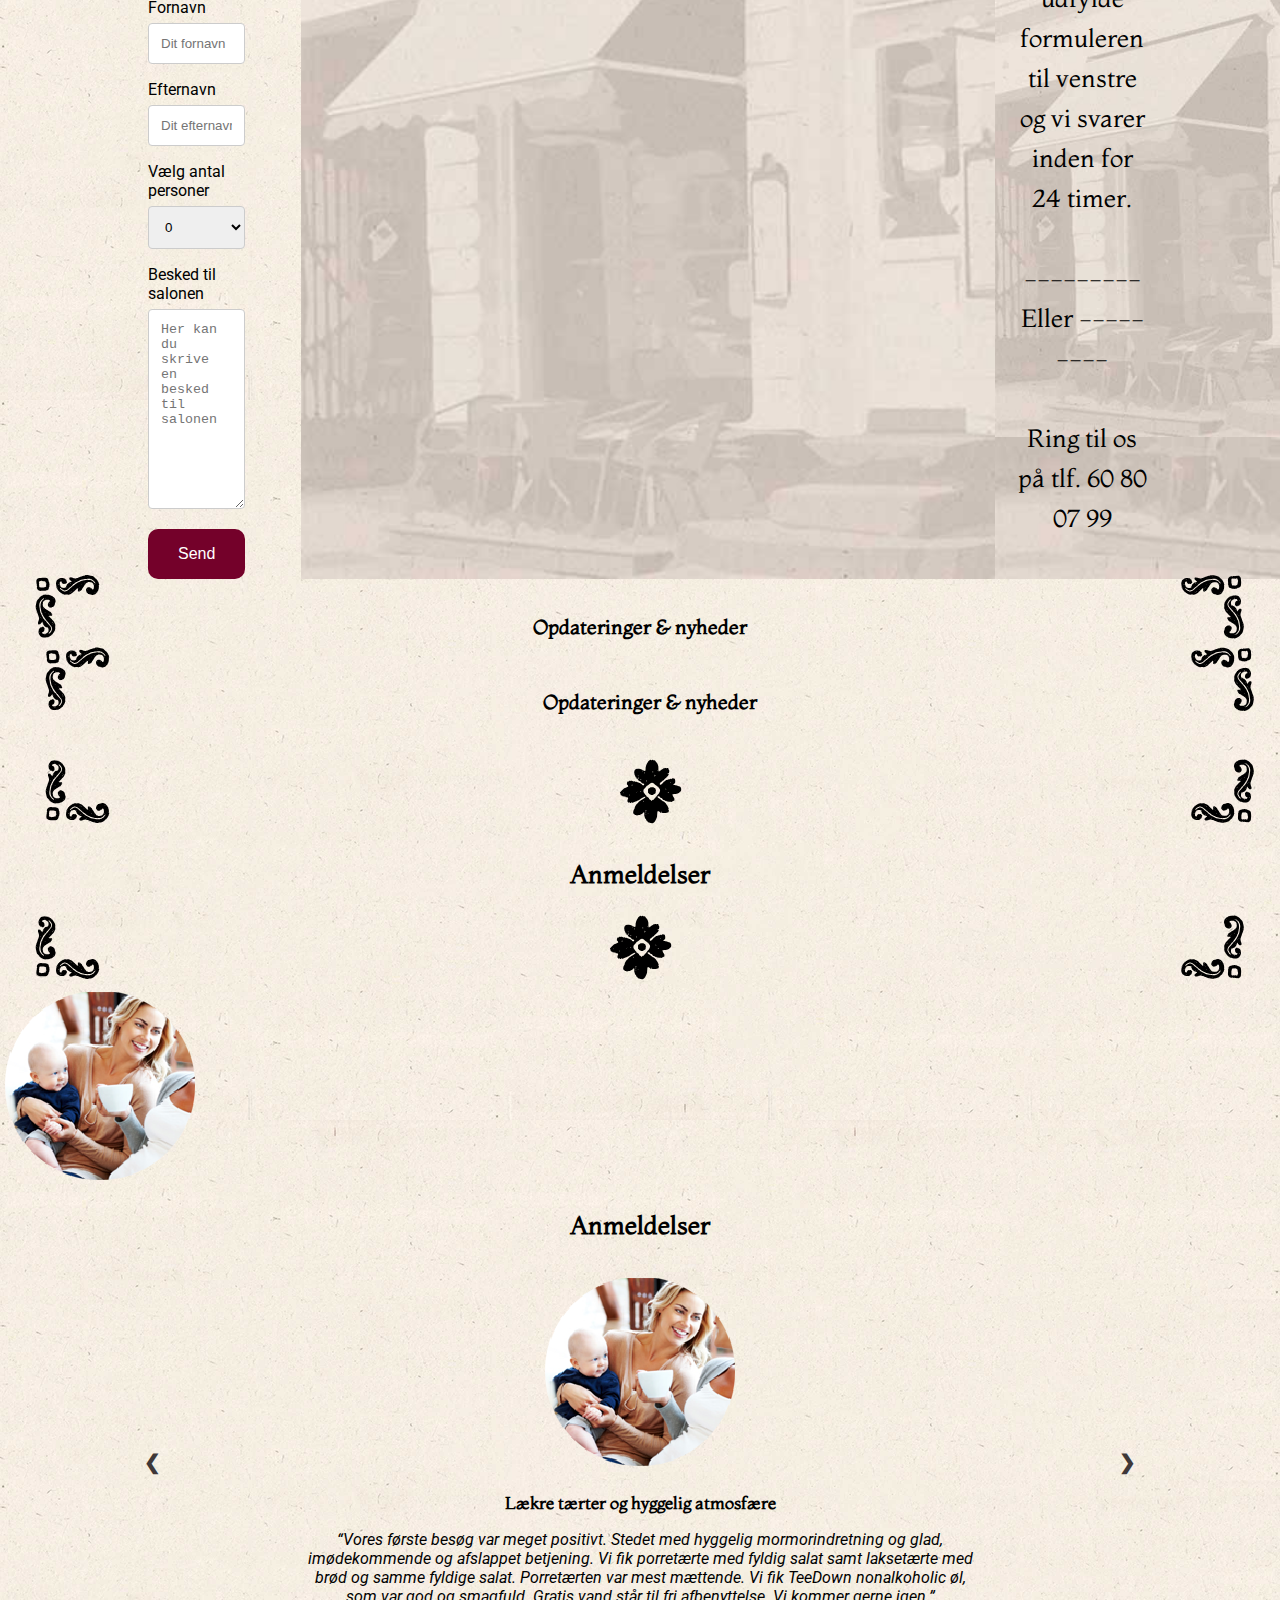
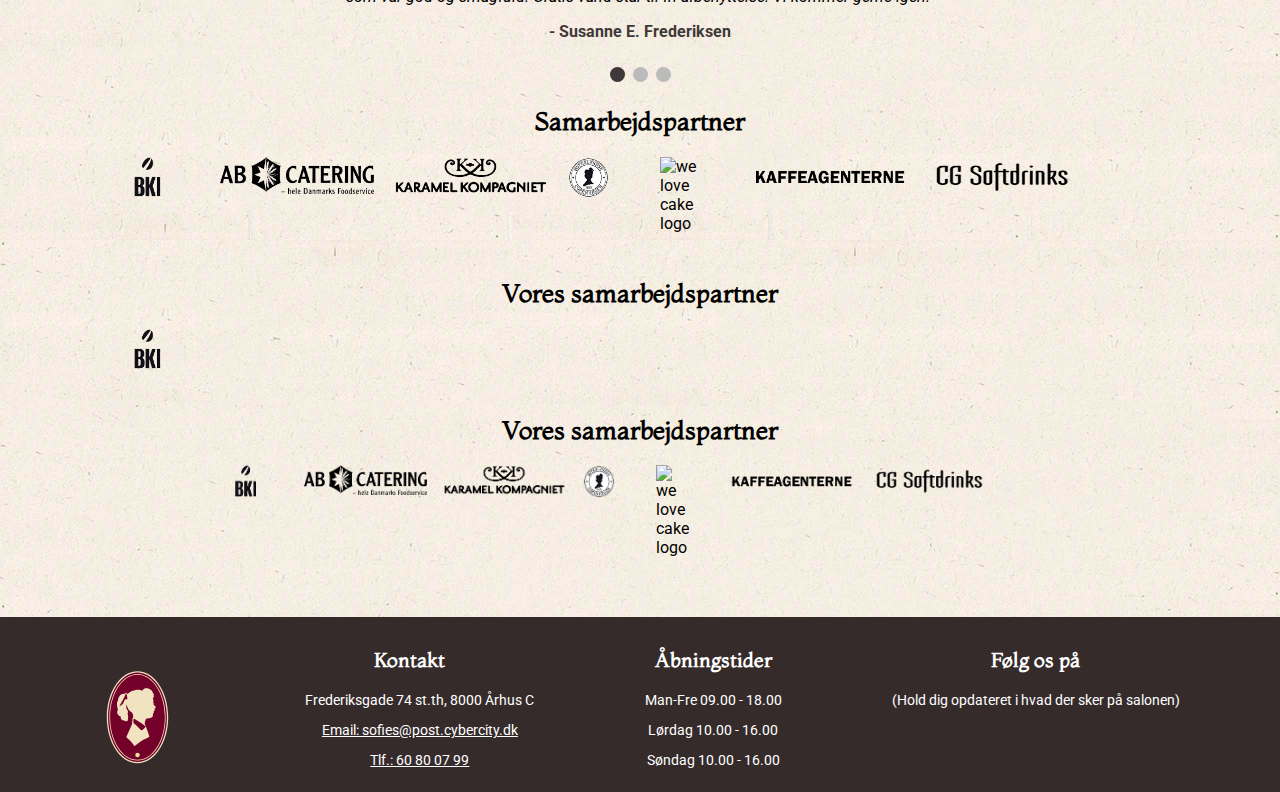
==== commit c437bab1: "Merge branch 'master' of https://github.com/IsabellaVengsgaard/HSF" ====
--- a/index.html
+++ b/index.html
@@ -28,23 +28,26 @@
     <div class="postionStuff">
 
     <!-- tabbar mobil navigation: Aleksander -->
-    <div class="hsf-title"><h1>Hos Sofie´s Forældre</h1></div>
-    <div>
 
         <div class="forsideImage">
             <img class="forsideBillede" src="images/mobile-bg-sketch.jpg" alt="hos sofies forældre">
         </div>
      <div >
+
             <img class="storforside" src="images/front-web-stor.jpg" alt="hos sofies forældre">
-            
+
+
+            <img class="storforside" src="images/front-web-stor.jpg">
+
+
             <div>
-    
-            
-        
+
+
+
         <div class="navContainer">
             <img src="images/hsf-logo.svg" alt="HSF logo" class="logoFlex">
-            
-             
+
+
             <div class="onTop">
                 <img src="images/nav-icon.png" alt="hsf navigation icon">
                 <div class="menuMobildiv">
@@ -65,12 +68,14 @@
     </div>
     </div>
      </div>
-   
+
   <!-- tabbar desktop navigation: Aleksander -->
-    
-    <div>    
+
+   <div class="front-tekst">Hos Sofie's Forældre</div>
+        <div>
        <nav class="navbar">
-        <img class="logonav" src="images/hsf-logo.svg" alt="HSF logo"> 
+
+        <img class="logonav" src="images/hsf-logo.svg" alt="HSF logo">
         <ul>
         <li><a href="#omos">Om os</a></li>
         <li><a href="#menusidenDesktop">Menukort</a></li>
@@ -79,51 +84,58 @@
         <li><a href="#kontakt">Kontakt</a></li>
         </ul>
     </nav>
-    
+
+
     <div class="forside-buttons">
-    
+
     <a href="#kontakt">
     	<button class="button-1">Åbningstider</button>
 		</a>
-    	
-    	<a href="#menusidenDesktop"> 
+
+    	<a href="#menusidenDesktop">
     	<button class="button-2">Menu</button>
     </a>
      </div>
-    
+
 	</div>
-    
+
 <img class="ornament-forside" src="images/ornament-forside-white.svg" alt="ornament-forside">
-    
+
     <a href="#omos">
     <img class="ornament-desktop-forside" src="images/ornament-pil-white.svg" alt="pil ned">
 		</a>
-   
+
     <!-- dette er Om os til hjemmesiden og her koder:  Marie -->
     <section id="omos">
 
         <div class="ornamentSection">
         <img src="images/ornament-venstre.svg" alt="HSF Ornament">
-        
+
+
         <img src="images/blomst-ornament.svg" class="ornamentBlomst" alt="Blomster ornament">
-        
+
+
+
+        <img src="images/blomst-ornament.svg" class="ornamentBlomst" alt="">
+
+
         <img src="images/ornament-hjre.svg" alt="HSF Ornament">
         </div>
         <div class="hovedSection">
-           
+
             <img src="images/dame-hoved.svg" alt="HSF ejer dame silluet">
-            
+
             <img src="images/mand-hoved.svg" alt="HSF ejr mand silluet">
-            
+
         </div>
         <h2>Om Sofie´s Forældre</h2>
 
         <div id="omsalonen">
-            
+
                 <p class="omos-p">Velkommen Hos Sofies Forældre. Vi er en mindre Kaffe- og Te Salon, der tilbyder en rolig, hyggelig og hjemlig atmosfære med base i Frederiksgade Aarhus C. Vi er en børnevenlig salon med højt til loftet. Her har du mulighed for at medbringe dit barn, ude i baggården kan du parkerer barnevognen, vi har legetøj og ude på WC’et har vi monteret skiftebord. Vi er velbesøgt af mødre, bedsteforældre, studerende og sågar turister som kommer her, for at opleve en autentisk vintage stemning.<br><br></p>
-            
+
                 <p class="omos-p">Vi er primært en Kaffe- og Te Salon og ikke en ordinær café. Dette er grundet, vores udvalg af madvarer som er begrænset, da vi arbejder med et mindre tekøkken her på stedet. Dog har vi stadig et udvalg retter og børnevenlige retter. Vores værdier handler om at sætte kundens behov først, i forsøget på at skabe et sted, hvor kunden føler sig hjemme og velkommen. Samtidigt yder vi en personlig service og er altid imødekommende lige meget hvem der kommer ind i salonen.</p>
-           
+
         </div>
 
         <center>
@@ -137,7 +149,7 @@
     <section id="menusiden">
         <div class="ornamentSection"><img src="images/ornament-venstre.svg" alt="HSF Ornament">
             <h2>Menu</h2>
-            
+
             <img src="images/ornament-hjre.svg" alt="HSF Ornament">
         </div>
         <h3>Morgenmad &amp; Frokost</h3>
@@ -224,7 +236,7 @@
 
     <!-- dette er booking til hjemmesiden og her koder: Aleksander  -->
 
-   
+
 <section id="booking">
   <form action="/action_page.php">
          <h2>Booking</h2>
@@ -255,31 +267,46 @@
 
     <button class="booking-knap">Send</button>
   </form>
-    
-    
-    
+
+    <div id="book-img">
+    <img src="images/booking-img-small.jpg">
+    </div>
+
+
+
+
    <div id="book-img">
+
     <img src="images/booking-img-small.jpg" alt="Billede til booking side">
-    
+
     <div class="book-tekst">
    <img class="book-ornament" src="images/blomst-ornament.svg" alt="Blomster ornament">
-    
+
+
+    <img src="images/booking-img-small.jpg" alt="">
+
+    <div class="book-tekst">
+   <img class="book-ornament" src="images/blomst-ornament.svg" alt="">
+
+
     <p class="book-p">
     Book et bord ved at udfylde formuleren til venstre og vi svarer inden for 24 timer.
     <br><br>
-    
+
     --------- Eller ---------
-    
+
     <br><br>
     Ring til os på tlf. 60 80 07 99</p>
-    
+
 	   </div>
 	</div>
-   
-   
-   
-    
-    </section>
+
+
+
+
+
+    </section>
+
 
 <!-- Headless CMS -->
  <div class="ornamentSection"><img src="images/ornament-venstre.svg" alt="HSF Ornament">
@@ -290,30 +317,54 @@
       </div>
   <section class="grid-container" id="grid-posts">
 
+    <!-- Headless CMS -->
+ <div class="ornamentSection"><img src="images/ornament-venstre.svg" alt="HSF Ornament">
+ <img src="images/ornament-hjre.svg" alt="HSF Ornament">
+ </div>
+
+
+      <div id="grid-left"><h3>Opdateringer &amp; nyheder</h3>
+      </div>
+  <section class="grid-container" id="grid-posts">
+
 
   </section>
-    
+
     <div class="ornamentSectionFlip"><img src="images/ornament-venstre.svg" alt="HSF Ornament"><img src="images/blomst-ornament.svg" class="ornamentBlomst" alt="Blomster ornament"><img src="images/ornament-hjre.svg" alt="HSF Ornament"></div>
-    
-    
+
+
 
     <!-- dette er anmeldelser og grupper og logoer til samarbejder til hjemmesiden og her koder:  Alan  -->
 
+
+
+  </section>
+
+
+
+
+
+        <h2>Anmeldelser</h2>
+
+
+    <div class="ornamentSectionFlip"><img src="images/ornament-venstre.svg" alt="HSF Ornament"><img src="images/blomst-ornament.svg" class="ornamentBlomst" alt=""><img src="images/ornament-hjre.svg" alt="HSF Ornament"></div>
+
+
+    <!-- dette er anmeldelser og grupper og logoer til samarbejder til hjemmesiden og her koder:  Alan  -->
+
+
+    <img class="anmeldelser-billeder" src="images/moedre.png" alt="Billeder af anmeldere">
+
+
+
     <section>
-
-       
-       
- 
         <h2>Anmeldelser</h2>
-
-
 <div class="slideshow-container">
-
 <div class="mySlides">
-
-    <img class="anmeldelser-billeder" src="images/moedre.png" alt="Billeder af anmeldere">
-    
-    
+    <img class="anmeldelser-billeder" src="images/moedre.png" alt="">
+
+
+
     <h3 class="feedback-title">Lækre tærter og hyggelig atmosfære</h3>
   <q>Vores første besøg var meget positivt. Stedet med hyggelig mormorindretning og glad, imødekommende og afslappet betjening.
 Vi fik porretærte med fyldig salat samt laksetærte med brød og samme fyldige salat. Porretærten var mest mættende. Vi fik TeeDown nonalkoholic øl, som var god og smagfuld. Gratis vand står til fri afbenyttelse.
@@ -349,39 +400,64 @@
   <span class="dot" onclick="currentSlide(2)"></span>
   <span class="dot" onclick="currentSlide(3)"></span>
 </div>
-
-
-    </section>
+    </section>
+
+     <section>
+       <h2>Samarbejdspartner</h2>
+        <div class="flex-samarbejdspartner">
+            <img class="partner" src="images/bki-logo.png" alt="Bki logo">
+            <img class="partner-2" src="images/catering-logo.png" alt="ab catering logo">
+            <img class="partner-2" src="images/k-kompagniet.png" alt="karamel kompagniet">
+            <img class="partner" src="images/oesterlandsk_logo.png" alt="oesterlandsk logo">
+            <img class="partner" src="images/we-love-cake-logo.png" alt="we love cake logo">
+            <img class="partner-2" src="images/kaffeagenterne.png" alt="kaffeagenterne logo">
+            <img class="partner-2" src="images/cg-logo.png" alt="cg-logo">
+       </div>
+     </section>
+
 
     <section>
 
-       <div class="partner-content"> 
-       
-        <img class="partner-bg" src="images/partner-bg-white.jpg" alt="hsf baggrund"> 
-       
+
+       <div class="partner-content">
+
+        <img class="partner-bg" src="images/partner-bg-white.jpg" alt="hsf baggrund">
+
         <h2 id="partner-h2">Vores samarbejdspartner</h2>
 
         <div class="flex-samarbejdspartner">
-           
+
             <img class="partner" src="images/bki-logo.png" alt="Bki kaffe logo">
 
+       <div class="partner-content">
+
+        <img class="partner-bg" src="images/partner-bg-white.jpg" alt="hsf bagrund">
+
+        <h2 id="partner-h2">Vores samarbejdspartner</h2>
+
+        <div class="flex-samarbejdspartner">
+
+            <img class="partner" src="images/bki-logo.png" alt="Bki logo">
+
+
             <img class="partner-2" src="images/catering-logo.png" alt="ab catering logo">
 
             <img class="partner-2" src="images/k-kompagniet.png" alt="karamel kompagniet">
 
             <img class="partner" src="images/oesterlandsk_logo.png" alt="oesterlandsk logo">
-               
+
             <img class="partner" src="images/we-love-cake-logo.png" alt="we love cake logo">
 
             <img class="partner-2" src="images/kaffeagenterne.png" alt="kaffeagenterne logo">
-  
+
             <img class="partner-2" src="images/cg-logo.png" alt="cg-logo">
- 
-        </div>
-        
-		</div>  
-        
-    </section>
+
+        </div>
+
+		</div>
+
+    </section>
+
 
 
 
@@ -405,18 +481,18 @@
             <p>Man-Fre 09.00 - 18.00</p>
             <p>Lørdag 10.00 - 16.00</p>
             <p>Søndag 10.00 - 16.00</p>
-            
+
         </div>
 
         <div id="so_melogo">
             <h3 class="footer-headline">Følg os på</h3>
            <a href="">
            <i class="fab fa-facebook fa-2x"></i></a>
-            
+
             <p>(Hold dig opdateret i hvad der sker på salonen)</p>
         </div>
     </section>
-    
+
     <!-- lavet af isabella-->
 <script type="application/ld+json">
     {
@@ -453,6 +529,7 @@
 
     <script src="js/main.js"></script>
 
+
 </body>
 
 </html>
--- a/css/styles.css
+++ b/css/styles.css
@@ -164,7 +164,7 @@
 }
       .wp-image-30 {
         width: 100%;
-          
+
         }
 
      .wp-image-46 {
@@ -188,7 +188,7 @@
 .grid-container>h3 {
   text-align: center;
 }
-	
+
 
 @media screen and (max-height: 450px) {
     .overlay {
@@ -254,7 +254,7 @@
 .ornamentSection h2 {
     align-self: center;
     font-size: 30px !important;
-	
+
 }
 
 .ornamentSectionFlip {
@@ -269,7 +269,7 @@
 
 .ornamentBlomst {
     width: 50px;
-	
+
 }
 
 button.accordion {
@@ -654,7 +654,7 @@
         display: flex;
         width: 70%;
 		padding-left: 10%;
-        
+
     }
 
 
@@ -668,7 +668,11 @@
         background-repeat: repeat-y;
     }
 
-    
+
+
+
+
+
 	.hsf-title {
 		font-size: 40px;
 		margin-left: 32%;
@@ -676,15 +680,23 @@
 	}
 
     .navbar {
+
+        display: block;
+
  		display: flex;
 		justify-content: space-between;
 		width: 90%;
+
         float: left;
         overflow: hidden;
         position: absolute;
         z-index: 3;
         top: 0;
         margin-top: 1%;
+
+        margin-left: 5%;
+        width: 100%;
+
     }
 
     .navbar ul li {
@@ -699,12 +711,12 @@
         padding: 0.5em 1em;
 		font-size: 20px;
         text-decoration: none;
-		
+
     }
 	img.logoFlex {
         display: none;
     }
-	
+
     .logonav {
         width: 20%;
         float: left;
@@ -717,20 +729,26 @@
         display: none;
     }
 
+    .front-tekst {
+        position: relative;
+        z-index: 1;
+        color: white;
+
+    }
     .storforside {
 		display:block;
 		width: 100%;
 		height: 100vh;
-	
-    }
-	
-	
+
+    }
+
+
 	.forside-buttons {
 		position: absolute;
 		margin-top: -20%;
 		margin-left: 39%;
 	}
-	
+
 	.button-1 {
 		display: inline-block;
 		background-color: #74012a;
@@ -768,15 +786,15 @@
 
 	.button-2:hover {
 		text-decoration: underline;
-		
-	}
-	
-	
-	
+
+	}
+
+
+
     .onTop {
         display: none;
     }
-	
+
 	.ornament-forside {
 	display: none;
 }
@@ -787,9 +805,9 @@
 	position: absolute;
 	margin-top: -7%;
 }
-	
-	
-	
+
+
+
 
     /*Om os - desktop*/
     #omsalonen {
@@ -799,7 +817,7 @@
         align-items: flex-start;
         width: 100%;
     }
-	
+
 
 
     .video-mask {
@@ -826,7 +844,7 @@
 
     #menusidenDesktop {
         display: block;
-		
+
     }
 
     #menusidenDesktop h3 {
@@ -901,21 +919,21 @@
         border-radius: 5px;
         overflow: hidden;
         margin-left: 10%;
-		
+
     }
 
     #book-img {
         padding-left: 5%;
 		margin-right: 80px;
     }
-	
+
 	.book-tekst {
 		display: flex;
 		flex-direction: column;
 		position: absolute;
 		width: 37%;
 	}
-	
+
 	.book-ornament {
 		width: 10%;
 		display: block;
@@ -923,7 +941,7 @@
 		margin-top: 110px;
 		margin-bottom: 20px;
 	}
-	
+
 	.book-p {
 		width: 74%;
 		display: block;
@@ -932,7 +950,7 @@
 		line-height: 1.6;
 		text-align: center;
 	}
-	
+
 
 
     .ornamentSection,
@@ -945,17 +963,25 @@
         width: 45%;
     }
 
+
 	/* Headless CMS - desktop */
+
+       /* Headless CMS - desktop */
+
 
     .grid-container {
         display: grid;
         padding: 10px;
+
         width: 100%;
+
 
 }
       .wp-image-30 {
         width: 50%;
-          
+
+
+
         }
 
      .wp-image-46 {
@@ -977,10 +1003,7 @@
 .grid-container>h3 {
   text-align: center;
 }
-	
-	
-	
-	
+
     /* anmeldelser - desktop */
     .mySlides {
     	padding: 10px 300px;
@@ -994,7 +1017,7 @@
     .prev {
     	margin-left: 10%;
     }
-	
+
 	.feedback-title {
 		font-size: 17px;
 	}
@@ -1019,19 +1042,19 @@
 	.partner-content {
 		padding-top: 25px;
 	}
-	
+
 	#partner-h2 {
 		margin-top: 20px;
 	}
-	
+
 	.partner-bg {
 		position: absolute;
 		z-index: -20;
 		width: 100%;
 		height: 26vh;
-		
-	}
-	
+
+	}
+
 .flex-samarbejdspartner {
     padding: 0 10%;
     flex-direction: row;
@@ -1062,11 +1085,11 @@
         display: block;
         margin: 40px 0 0 0;
     }
-	
+
 	#kontakt p {
     font-size: 14px;
 }
-	
-	
-	
-}
+
+
+
+}
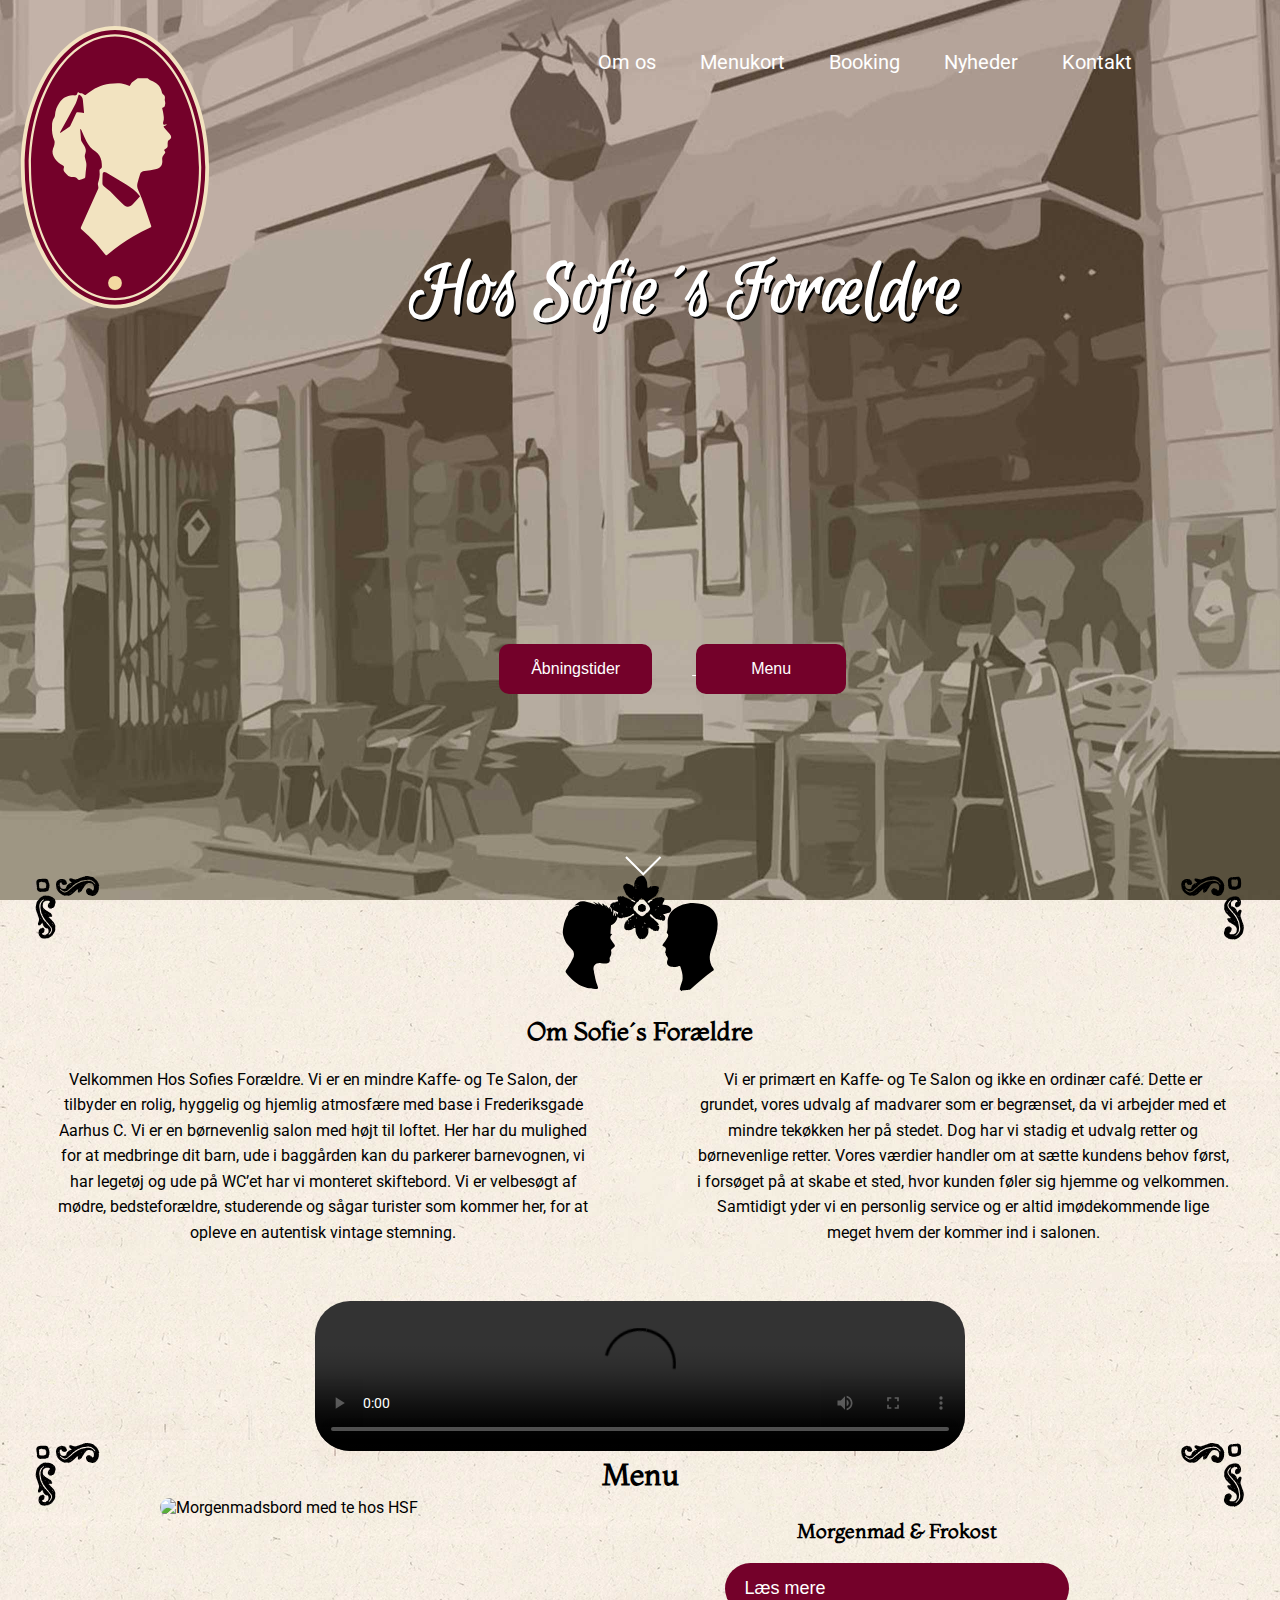
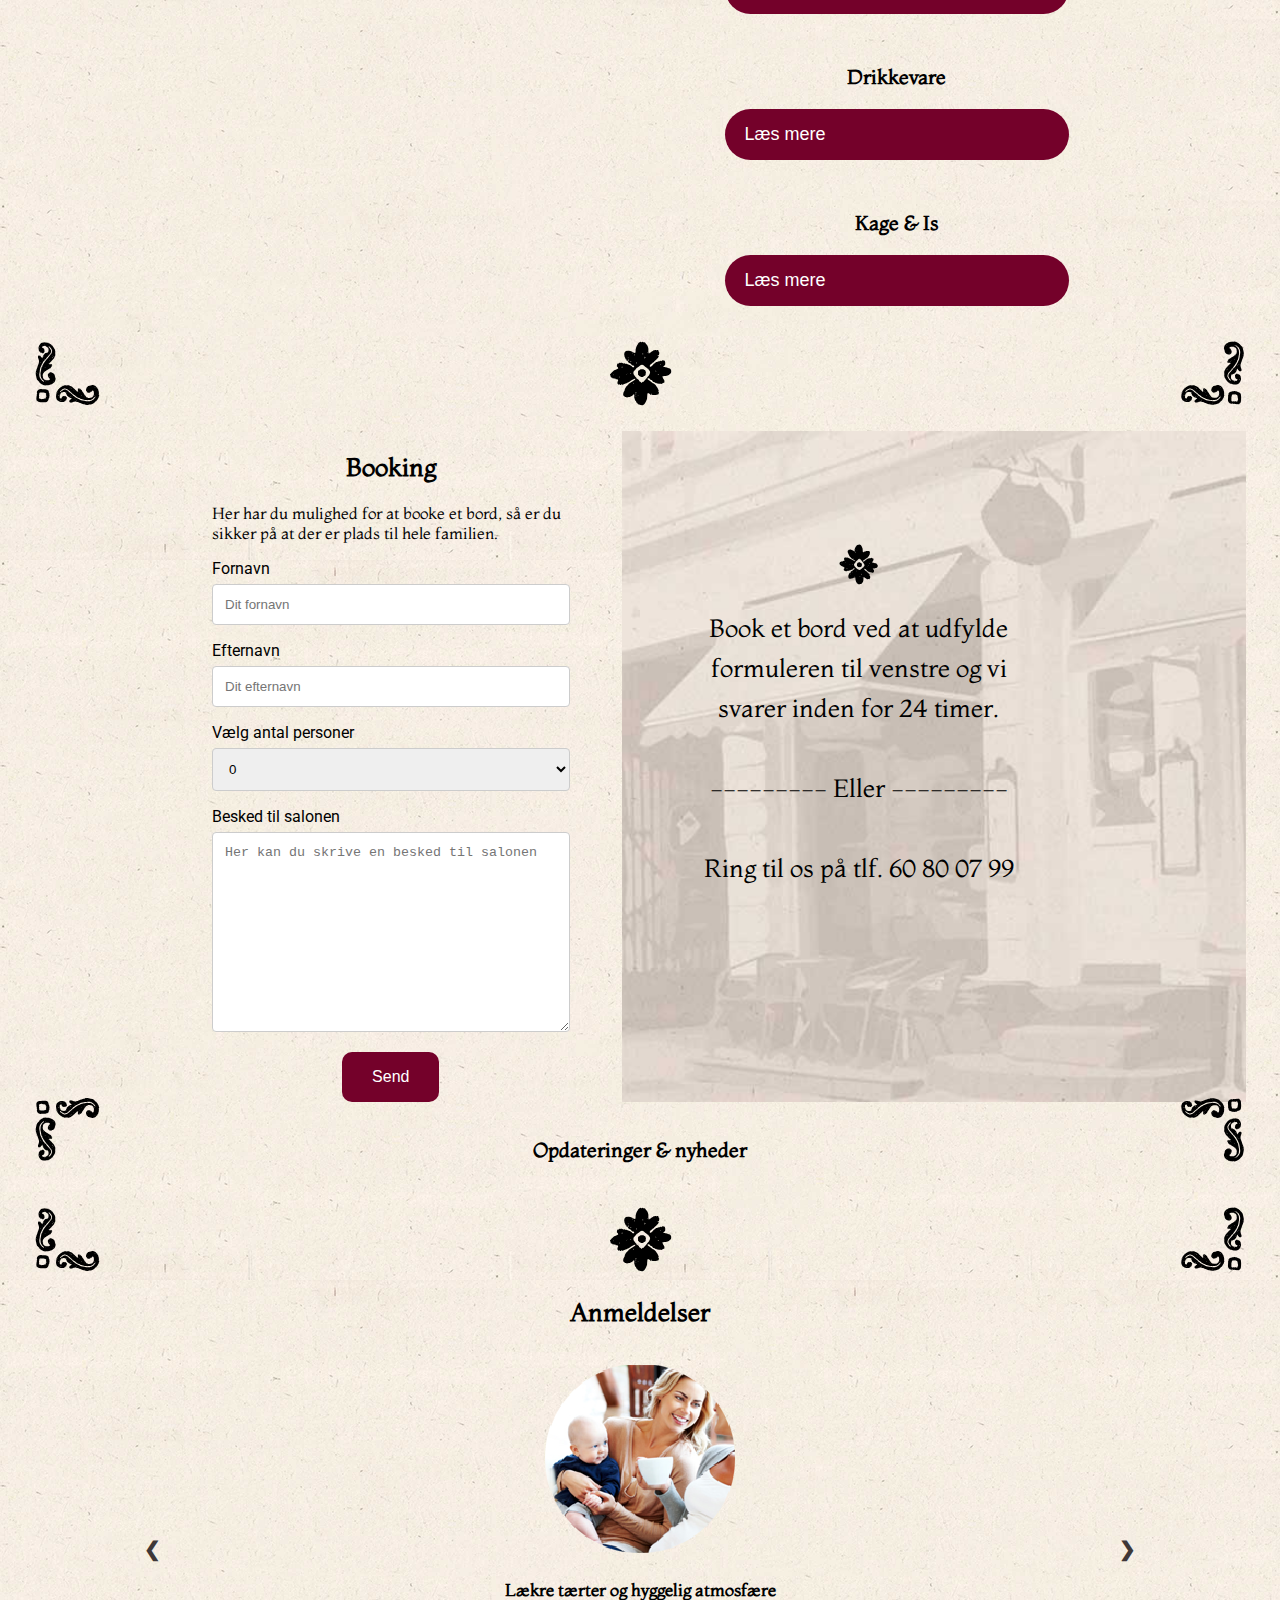
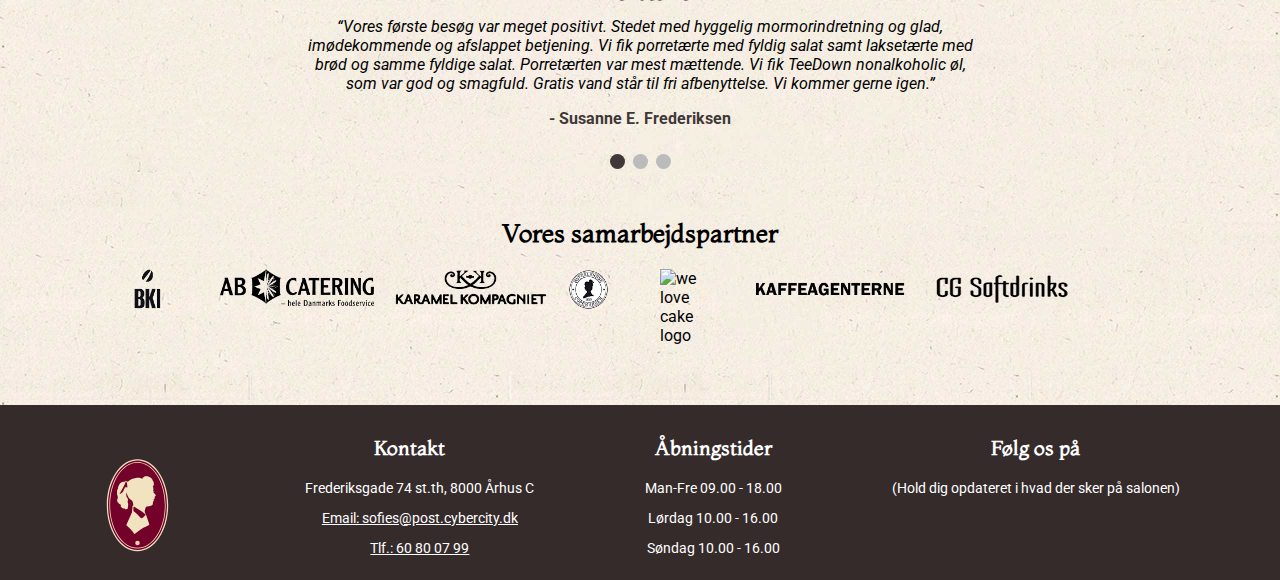
==== commit 8db373f5: "YO FÆRDIG" ====
--- a/index.html
+++ b/index.html
@@ -6,249 +6,187 @@
     <meta name="description" content="Hos Sofies Forældre er en kaffe- og te Salon/cafe placeret i Frederiksgade Aarhus C, der tilbyder en masse drikkevare og hygge til enhver type">
     <meta name="viewport" content="width=device-width, initial-scale=1.0">
     <title>Hos Sofies Forældre</title>
-
-
-   <link rel="stylesheet" href="https://use.fontawesome.com/releases/v5.8.2/css/all.css" integrity="sha384-oS3vJWv+0UjzBfQzYUhtDYW+Pj2yciDJxpsK1OYPAYjqT085Qq/1cq5FLXAZQ7Ay" crossorigin="anonymous">
-   <link href="https://fonts.googleapis.com/css?family=Roboto&display=swap" rel="stylesheet">
-  <link href="https://fonts.googleapis.com/css?family=Montaga&display=swap" rel="stylesheet">
-  <link href="https://fonts.googleapis.com/css?family=Euphoria+Script&display=swap" rel="stylesheet">
-   <link rel="stylesheet" href="css/styles.css">
-
-
-
+    <link rel="stylesheet" href="https://use.fontawesome.com/releases/v5.8.2/css/all.css" integrity="sha384-oS3vJWv+0UjzBfQzYUhtDYW+Pj2yciDJxpsK1OYPAYjqT085Qq/1cq5FLXAZQ7Ay" crossorigin="anonymous">
+    <link href="https://fonts.googleapis.com/css?family=Roboto&display=swap" rel="stylesheet">
+    <link href="https://fonts.googleapis.com/css?family=Montaga&display=swap" rel="stylesheet">
+    <link href="https://fonts.googleapis.com/css?family=Euphoria+Script&display=swap" rel="stylesheet">
+    <link rel="stylesheet" href="css/styles.css">
 </head>
 
 <body>
-
-
-  <!-- dette er Forsiden til hjemmesiden og her koder:  aleksander  -->
-
-
+    <!-- dette er Forsiden til hjemmesiden og her koder:  aleksander  -->
     <!-- tabbar mobil navigation: isabella og aleksander -->
     <div class="postionStuff">
-
-    <!-- tabbar mobil navigation: Aleksander -->
-
-        <div class="forsideImage">
-            <img class="forsideBillede" src="images/mobile-bg-sketch.jpg" alt="hos sofies forældre">
-        </div>
-     <div >
-
-            <img class="storforside" src="images/front-web-stor.jpg" alt="hos sofies forældre">
-
-
-            <img class="storforside" src="images/front-web-stor.jpg">
-
-
-            <div>
-
-
-
-        <div class="navContainer">
-            <img src="images/hsf-logo.svg" alt="HSF logo" class="logoFlex">
-
-
-            <div class="onTop">
-                <img src="images/nav-icon.png" alt="hsf navigation icon">
-                <div class="menuMobildiv">
-                    <span class="menuButton" onclick="openNav()">&#9776;</span>
-                    <div id="myNav" class="overlay">
-                        <a href="javascript:void(0)" class="closebtn" onclick="closeNav()">&times;</a>
-                        <div class="overlay-content">
-                            <a href="#omos" onclick="closeNav()">Om Os</a>
-                            <a href="#menusiden" onclick="closeNav()">Menukort</a>
-                            <a href="#bookTable" onclick="closeNav()">Booking</a>
-                            <a href="#nyheder" onclick="closeNav()">Nyheder</a>
-                            <a href="#kontakt" onclick="closeNav()">Kontakt</a>
-                        </div>
-                    </div>
-                </div>
-            </div>
+        <!-- tabbar mobil navigation: Aleksander -->
+        <div class="hsf-title">
+            <h1>Hos Sofie´s Forældre</h1>
         </div>
     </div>
-    </div>
-     </div>
-
-  <!-- tabbar desktop navigation: Aleksander -->
-
-   <div class="front-tekst">Hos Sofie's Forældre</div>
+            <div class="forsideImage">
+                <img class="forsideBillede" src="images/mobile-bg-sketch.jpg" alt="hos sofies forældre">
+            </div>
+            <div>
+                <img class="storforside" src="images/front-web-stor.jpg" alt="hos sofies forældre">
+                <div>
+                    <div class="navContainer">
+                        <img src="images/hsf-logo.svg" alt="HSF logo" class="logoFlex">
+                        <div class="onTop">
+                            <img src="images/nav-icon.png" alt="hsf navigation icon">
+                            <div class="menuMobildiv">
+                                <span class="menuButton" onclick="openNav()">&#9776;</span>
+                                <div id="myNav" class="overlay">
+                                    <a href="javascript:void(0)" class="closebtn" onclick="closeNav()">&times;</a>
+                                    <div class="overlay-content">
+                                        <a href="#omos" onclick="closeNav()">Om Os</a>
+                                        <a href="#menusiden" onclick="closeNav()">Menukort</a>
+                                        <a href="#bookTable" onclick="closeNav()">Booking</a>
+                                        <a href="#nyheder" onclick="closeNav()">Nyheder</a>
+                                        <a href="#kontakt" onclick="closeNav()">Kontakt</a>
+                                    </div>
+                                </div>
+                            </div>
+                        </div>
+                    </div>
+                </div>
+            </div>
+        <!-- tabbar desktop navigation: Aleksander -->
         <div>
-       <nav class="navbar">
-
-        <img class="logonav" src="images/hsf-logo.svg" alt="HSF logo">
-        <ul>
-        <li><a href="#omos">Om os</a></li>
-        <li><a href="#menusidenDesktop">Menukort</a></li>
-        <li><a href="#booking">Booking</a></li>
-        <li><a href="#nyheder">Nyheder</a></li>
-        <li><a href="#kontakt">Kontakt</a></li>
-        </ul>
-    </nav>
-
-
-    <div class="forside-buttons">
-
-    <a href="#kontakt">
+            <nav class="navbar">
+                <img class="logonav" src="images/hsf-logo.svg" alt="HSF logo">
+                <ul>
+                    <li><a href="#omos">Om os</a></li>
+                    <li><a href="#menusidenDesktop">Menukort</a></li>
+                    <li><a href="#booking">Booking</a></li>
+                    <li><a href="#nyheder">Nyheder</a></li>
+                    <li><a href="#kontakt">Kontakt</a></li>
+                </ul>
+            </nav>
+            <div class="forside-buttons">
+                <a href="#kontakt">
     	<button class="button-1">Åbningstider</button>
 		</a>
-
-    	<a href="#menusidenDesktop">
+                <a href="#menusidenDesktop"> 
     	<button class="button-2">Menu</button>
     </a>
-     </div>
-
-	</div>
-
-<img class="ornament-forside" src="images/ornament-forside-white.svg" alt="ornament-forside">
-
-    <a href="#omos">
+            </div>
+        </div>
+        <img class="ornament-forside" src="images/ornament-forside-white.svg" alt="ornament-forside">
+        <a href="#omos">
     <img class="ornament-desktop-forside" src="images/ornament-pil-white.svg" alt="pil ned">
 		</a>
-
-    <!-- dette er Om os til hjemmesiden og her koder:  Marie -->
-    <section id="omos">
-
-        <div class="ornamentSection">
-        <img src="images/ornament-venstre.svg" alt="HSF Ornament">
-
-
-        <img src="images/blomst-ornament.svg" class="ornamentBlomst" alt="Blomster ornament">
-
-
-
-        <img src="images/blomst-ornament.svg" class="ornamentBlomst" alt="">
-
-
-        <img src="images/ornament-hjre.svg" alt="HSF Ornament">
-        </div>
-        <div class="hovedSection">
-
-            <img src="images/dame-hoved.svg" alt="HSF ejer dame silluet">
-
-            <img src="images/mand-hoved.svg" alt="HSF ejr mand silluet">
-
-        </div>
-        <h2>Om Sofie´s Forældre</h2>
-
-        <div id="omsalonen">
-
+        <!-- dette er Om os til hjemmesiden og her koder:  Marie -->
+        <section id="omos">
+            <div class="ornamentSection">
+                <img src="images/ornament-venstre.svg" alt="HSF Ornament">
+                <img src="images/blomst-ornament.svg" class="ornamentBlomst" alt="">
+                <img src="images/ornament-hjre.svg" alt="HSF Ornament">
+            </div>
+            <div class="hovedSection">
+                <img src="images/dame-hoved.svg" alt="HSF ejer dame silluet">
+                <img src="images/mand-hoved.svg" alt="HSF ejr mand silluet">
+            </div>
+            <h2>Om Sofie´s Forældre</h2>
+            <div id="omsalonen">
                 <p class="omos-p">Velkommen Hos Sofies Forældre. Vi er en mindre Kaffe- og Te Salon, der tilbyder en rolig, hyggelig og hjemlig atmosfære med base i Frederiksgade Aarhus C. Vi er en børnevenlig salon med højt til loftet. Her har du mulighed for at medbringe dit barn, ude i baggården kan du parkerer barnevognen, vi har legetøj og ude på WC’et har vi monteret skiftebord. Vi er velbesøgt af mødre, bedsteforældre, studerende og sågar turister som kommer her, for at opleve en autentisk vintage stemning.<br><br></p>
-
                 <p class="omos-p">Vi er primært en Kaffe- og Te Salon og ikke en ordinær café. Dette er grundet, vores udvalg af madvarer som er begrænset, da vi arbejder med et mindre tekøkken her på stedet. Dog har vi stadig et udvalg retter og børnevenlige retter. Vores værdier handler om at sætte kundens behov først, i forsøget på at skabe et sted, hvor kunden føler sig hjemme og velkommen. Samtidigt yder vi en personlig service og er altid imødekommende lige meget hvem der kommer ind i salonen.</p>
-
-        </div>
-
-        <center>
-            <div class="video-mask">
-                <video id="video" preload="auto" src="video/hsf_video.mp4" controls></video>
-            </div>
-        </center>
-    </section>
-
-    <!-- dette er menuen til Mobil versionen til hjemmesiden og her koder:  Isabella  -->
-    <section id="menusiden">
-        <div class="ornamentSection"><img src="images/ornament-venstre.svg" alt="HSF Ornament">
-            <h2>Menu</h2>
-
-            <img src="images/ornament-hjre.svg" alt="HSF Ornament">
-        </div>
-        <h3>Morgenmad &amp; Frokost</h3>
-        <button class="accordion">Læs mere <i class="fas fa-plus"></i></button>
-        <div class="accordion-content">
-            <img src="images/menumobil_4.png" alt="Morgenmad">
-            <img src="images/menumobil_1.png" alt="Sandwich og burger">
-            <img src="images/menumobil_2.png" alt="Tærter, salat og suppe">
-            <img src="images/menumobil_3.png" alt="Rugbrød og Bagværk">
-             <a href="#menusiden" class="buttonUpMenu"><i class="fas fa-chevron-up"></i></a>
-        </div>
-
-        <h3>Drikkevare</h3>
-        <button class="accordion">Læs mere <i class="fas fa-plus"></i></button>
-
-        <div class="accordion-content">
-            <img src="images/menumobil_5.png" alt="Te og Kakao">
-            <img src="images/menumobil_6.png" alt="Kaffe, Filterkaffe og Stempelkaffe">
-            <img src="images/menumobil_7.png" alt="Kold kaffe, mælk, juice og vand">
-            <img src="images/menumobil_8.png" alt="Sodavand, saftevand">
-             <a href="#menusiden" class="buttonUpMenu"><i class="fas fa-chevron-up"></i></a>
-        </div>
-        <h3>Kage &amp; Is</h3>
-        <button class="accordion">Læs mere <i class="fas fa-plus"></i></button>
-        <div class="accordion-content">
-            <img src="images/menumobil_9.png" alt="Tærter og Kager">
-            <img src="images/menumobil_10.png" alt="Is Og pandekager">
-             <a href="#menusiden" class="buttonUpMenu"><i class="fas fa-chevron-up"></i></a>
-        </div>
-        <div class="ornamentSectionFlip"><img src="images/ornament-venstre.svg" alt="HSF Ornament"><img src="images/blomst-ornament.svg" class="ornamentBlomst" alt=""><img src="images/ornament-hjre.svg" alt="HSF Ornament"></div>
-    </section>
-
-
-    <!-- menu til desktop: isabella -->
-    <section id="menusidenDesktop">
-        <div class="ornamentSection"><img src="images/ornament-venstre.svg" alt="HSF Ornament">
-            <h2>Menu</h2><img src="images/ornament-hjre.svg" alt="HSF Ornament">
-        </div>
-        <div class="menuFlexContainer">
+            </div>
+            
+                <div class="video-mask">
+                    <video id="video" preload="auto" src="video/hsf_video.mp4" controls></video>
+                </div>
+   
+        </section>
+        <!-- dette er menuen til Mobil versionen til hjemmesiden og her koder:  Isabella  -->
+        <section id="menusiden">
+            <div class="ornamentSection"><img src="images/ornament-venstre.svg" alt="HSF Ornament">
+                <h2>Menu</h2>
+                <img src="images/ornament-hjre.svg" alt="HSF Ornament">
+            </div>
+            <h3>Morgenmad &amp; Frokost</h3>
+            <button class="accordion">Læs mere <i class="fas fa-plus"></i></button>
+            <div class="accordion-content">
+                <img src="images/menumobil_4.png" alt="Morgenmad">
+                <img src="images/menumobil_1.png" alt="Sandwich og burger">
+                <img src="images/menumobil_2.png" alt="Tærter, salat og suppe">
+                <img src="images/menumobil_3.png" alt="Rugbrød og Bagværk">
+                <a href="#menusiden" class="buttonUpMenu"><i class="fas fa-chevron-up"></i></a>
+            </div>
+            <h3>Drikkevare</h3>
+            <button class="accordion">Læs mere <i class="fas fa-plus"></i></button>
+            <div class="accordion-content">
+                <img src="images/menumobil_5.png" alt="Te og Kakao">
+                <img src="images/menumobil_6.png" alt="Kaffe, Filterkaffe og Stempelkaffe">
+                <img src="images/menumobil_7.png" alt="Kold kaffe, mælk, juice og vand">
+                <img src="images/menumobil_8.png" alt="Sodavand, saftevand">
+                <a href="#menusiden" class="buttonUpMenu"><i class="fas fa-chevron-up"></i></a>
+            </div>
+            <h3>Kage &amp; Is</h3>
+            <button class="accordion">Læs mere <i class="fas fa-plus"></i></button>
+            <div class="accordion-content">
+                <img src="images/menumobil_9.png" alt="Tærter og Kager">
+                <img src="images/menumobil_10.png" alt="Is Og pandekager">
+                <a href="#menusiden" class="buttonUpMenu"><i class="fas fa-chevron-up"></i></a>
+            </div>
+            <div class="ornamentSectionFlip"><img src="images/ornament-venstre.svg" alt="HSF Ornament"><img src="images/blomst-ornament.svg" class="ornamentBlomst" alt=""><img src="images/ornament-hjre.svg" alt="HSF Ornament"></div>
+        </section>
+        <!-- menu til desktop: isabella -->
+        <section id="menusidenDesktop">
+            <div class="ornamentSection"><img src="images/ornament-venstre.svg" alt="HSF Ornament">
+                <h2>Menu</h2><img src="images/ornament-hjre.svg" alt="HSF Ornament">
+            </div>
+            <div class="menuFlexContainer">
                 <img src="images/morgenmad_menu1.png" alt="Morgenmadsbord med te hos HSF" class="morgenMadImg">
-            <div>
-
-                <h3>Morgenmad &amp; Frokost</h3>
-                <button class="accordion">Læs mere <i class="fas fa-plus"></i></button>
-                <div class="accordion-content">
-                    <div class="menuContainer">
-                        <img src="images/menumobil_4.png" alt="Morgenmad">
-                        <img src="images/menumobil_1.png" alt="Sandwich og burger">
+                <div>
+                    <h3>Morgenmad &amp; Frokost</h3>
+                    <button class="accordion">Læs mere <i class="fas fa-plus"></i></button>
+                    <div class="accordion-content">
+                        <div class="menuContainer">
+                            <img src="images/menumobil_4.png" alt="Morgenmad">
+                            <img src="images/menumobil_1.png" alt="Sandwich og burger">
+                        </div>
+                        <div class="menuContainer">
+                            <img src="images/menumobil_2.png" alt="Tærter, salat og suppe">
+                            <img src="images/menumobil_3.png" alt="Rugbrød og Bagværk">
+                        </div>
+                        <a href="#menusidenDesktop" class="buttonUpMenu"><i class="fas fa-chevron-up"></i></a>
                     </div>
-                    <div class="menuContainer">
-                        <img src="images/menumobil_2.png" alt="Tærter, salat og suppe">
-                        <img src="images/menumobil_3.png" alt="Rugbrød og Bagværk">
+                    <h3>Drikkevare</h3>
+                    <button class="accordion">Læs mere <i class="fas fa-plus"></i></button>
+                    <div class="accordion-content">
+                        <div class="menuContainer">
+                            <img src="images/menumobil_5.png" alt="Te og Kakao">
+                            <img src="images/menumobil_6.png" alt="Kaffe, Filterkaffe og Stempelkaffe">
+                        </div>
+                        <div class="menuContainer">
+                            <img src="images/menumobil_7.png" alt="Kold kaffe, mælk, juice og vand">
+                            <img src="images/menumobil_8.png" alt="Sodavand, saftevand">
+                        </div>
+                        <a href="#menusidenDesktop" class="buttonUpMenu"><i class="fas fa-chevron-up"></i></a>
                     </div>
-                    <a href="#menusidenDesktop" class="buttonUpMenu"><i class="fas fa-chevron-up"></i></a>
-                </div>
-                <h3>Drikkevare</h3>
-                <button class="accordion">Læs mere <i class="fas fa-plus"></i></button>
-                <div class="accordion-content">
-                    <div class="menuContainer">
-                        <img src="images/menumobil_5.png" alt="Te og Kakao">
-                        <img src="images/menumobil_6.png" alt="Kaffe, Filterkaffe og Stempelkaffe">
+                    <h3>Kage &amp; Is</h3>
+                    <button class="accordion">Læs mere <i class="fas fa-plus"></i></button>
+                    <div class="accordion-content">
+                        <div class="menuContainer2">
+                            <img src="images/menumobil_9.png" alt="Tærter og Kager">
+                            <img src="images/menumobil_10.png" alt="Is Og pandekager">
+                        </div>
+                        <a href="#menusidenDesktop" class="buttonUpMenu"><i class="fas fa-chevron-up"></i></a>
                     </div>
-                    <div class="menuContainer">
-                        <img src="images/menumobil_7.png" alt="Kold kaffe, mælk, juice og vand">
-                        <img src="images/menumobil_8.png" alt="Sodavand, saftevand">
-                    </div>
-                    <a href="#menusidenDesktop" class="buttonUpMenu"><i class="fas fa-chevron-up"></i></a>
-                </div>
-                <h3>Kage &amp; Is</h3>
-                <button class="accordion">Læs mere <i class="fas fa-plus"></i></button>
-                <div class="accordion-content">
-                   <div class="menuContainer2">
-                    <img src="images/menumobil_9.png" alt="Tærter og Kager">
-                    <img src="images/menumobil_10.png" alt="Is Og pandekager">
-                    </div>
-                    <a href="#menusidenDesktop" class="buttonUpMenu"><i class="fas fa-chevron-up"></i></a>
-                </div>
-            </div>
-        </div>
-
-
-        <div class="ornamentSectionFlip"><img src="images/ornament-venstre.svg" alt="HSF Ornament"><img src="images/blomst-ornament.svg" class="ornamentBlomst" alt="Ornament blomster"><img src="images/ornament-hjre.svg" alt="HSF Ornament"></div>
-    </section>
-
-    <!-- dette er booking til hjemmesiden og her koder: Aleksander  -->
-
-
-<section id="booking">
-  <form action="/action_page.php">
-         <h2>Booking</h2>
-      <p>Her har du mulighed for at booke et bord, så er du sikker på at der er plads til hele familien.</p>
-    <label for="fname">Fornavn</label>
-    <input type="text" id="fname" name="fornavn" placeholder="Dit fornavn">
-
-    <label for="lname">Efternavn</label>
-    <input type="text" id="lname" name="efternavn" placeholder="Dit efternavn">
-
-    <label for="antal">Vælg antal personer</label>
-    <select id="antal" name="antal">
+                </div>
+            </div>
+            <div class="ornamentSectionFlip"><img src="images/ornament-venstre.svg" alt="HSF Ornament"><img src="images/blomst-ornament.svg" class="ornamentBlomst" alt=""><img src="images/ornament-hjre.svg" alt="HSF Ornament"></div>
+        </section>
+        <!-- dette er booking til hjemmesiden og her koder: Aleksander  -->
+        <section id="booking">
+            <form action="/action_page.php">
+                <h2>Booking</h2>
+                <p>Her har du mulighed for at booke et bord, så er du sikker på at der er plads til hele familien.</p>
+                <label for="fname">Fornavn</label>
+                <input type="text" id="fname" name="fornavn" placeholder="Dit fornavn">
+                <label for="lname">Efternavn</label>
+                <input type="text" id="lname" name="efternavn" placeholder="Dit efternavn">
+                <label for="antal">Vælg antal personer</label>
+                <select id="antal" name="antal">
       <option value="0">0</option>
       <option value="1">1</option>
       <option value="2">2</option>
@@ -260,276 +198,136 @@
       <option value="8">8</option>
       <option value="9">9</option>
     </select>
-
-    <label for="besked">Besked til salonen</label>
-    <textarea id="besked" name="besked" placeholder="Her kan du skrive en besked til salonen" style="height:200px"></textarea>
-
-
-    <button class="booking-knap">Send</button>
-  </form>
-
-    <div id="book-img">
-    <img src="images/booking-img-small.jpg">
-    </div>
-
-
-
-
-   <div id="book-img">
-
-    <img src="images/booking-img-small.jpg" alt="Billede til booking side">
-
-    <div class="book-tekst">
-   <img class="book-ornament" src="images/blomst-ornament.svg" alt="Blomster ornament">
-
-
-    <img src="images/booking-img-small.jpg" alt="">
-
-    <div class="book-tekst">
-   <img class="book-ornament" src="images/blomst-ornament.svg" alt="">
-
-
-    <p class="book-p">
-    Book et bord ved at udfylde formuleren til venstre og vi svarer inden for 24 timer.
-    <br><br>
-
-    --------- Eller ---------
-
-    <br><br>
-    Ring til os på tlf. 60 80 07 99</p>
-
-	   </div>
-	</div>
-
-
-
-
-
-    </section>
-
-
-<!-- Headless CMS -->
- <div class="ornamentSection"><img src="images/ornament-venstre.svg" alt="HSF Ornament">
- <img src="images/ornament-hjre.svg" alt="HSF Ornament">
- </div>
-
-      <div id="grid-left"><h3>Opdateringer &amp; nyheder</h3>
-      </div>
-  <section class="grid-container" id="grid-posts">
-
-    <!-- Headless CMS -->
- <div class="ornamentSection"><img src="images/ornament-venstre.svg" alt="HSF Ornament">
- <img src="images/ornament-hjre.svg" alt="HSF Ornament">
- </div>
-
-
-      <div id="grid-left"><h3>Opdateringer &amp; nyheder</h3>
-      </div>
-  <section class="grid-container" id="grid-posts">
-
-
-  </section>
-
-    <div class="ornamentSectionFlip"><img src="images/ornament-venstre.svg" alt="HSF Ornament"><img src="images/blomst-ornament.svg" class="ornamentBlomst" alt="Blomster ornament"><img src="images/ornament-hjre.svg" alt="HSF Ornament"></div>
-
-
-
-    <!-- dette er anmeldelser og grupper og logoer til samarbejder til hjemmesiden og her koder:  Alan  -->
-
-
-
-  </section>
-
-
-
-
-
-        <h2>Anmeldelser</h2>
-
-
-    <div class="ornamentSectionFlip"><img src="images/ornament-venstre.svg" alt="HSF Ornament"><img src="images/blomst-ornament.svg" class="ornamentBlomst" alt=""><img src="images/ornament-hjre.svg" alt="HSF Ornament"></div>
-
-
-    <!-- dette er anmeldelser og grupper og logoer til samarbejder til hjemmesiden og her koder:  Alan  -->
-
-
-    <img class="anmeldelser-billeder" src="images/moedre.png" alt="Billeder af anmeldere">
-
-
-
-    <section>
-        <h2>Anmeldelser</h2>
-<div class="slideshow-container">
-<div class="mySlides">
-    <img class="anmeldelser-billeder" src="images/moedre.png" alt="">
-
-
-
-    <h3 class="feedback-title">Lækre tærter og hyggelig atmosfære</h3>
-  <q>Vores første besøg var meget positivt. Stedet med hyggelig mormorindretning og glad, imødekommende og afslappet betjening.
+                <label for="besked">Besked til salonen</label>
+                <textarea id="besked" name="besked" placeholder="Her kan du skrive en besked til salonen" style="height:200px"></textarea>
+                <button class="booking-knap">Send</button>
+            </form>
+            <div id="book-img">
+                <img src="images/booking-img-small.jpg" alt="">
+                <div class="book-tekst">
+                    <img class="book-ornament" src="images/blomst-ornament.svg" alt="">
+                    <p class="book-p">
+                        Book et bord ved at udfylde formuleren til venstre og vi svarer inden for 24 timer.
+                        <br><br> --------- Eller ---------
+                        <br><br> Ring til os på tlf. 60 80 07 99</p>
+                </div>
+            </div>
+        </section>
+        <!-- Headless CMS -->
+        <div class="ornamentSection"><img src="images/ornament-venstre.svg" alt="HSF Ornament">
+            <img src="images/ornament-hjre.svg" alt="HSF Ornament">
+        </div>
+        <div id="grid-left">
+            <h3>Opdateringer &amp; nyheder</h3>
+        </div>
+        <section class="grid-container" id="grid-posts">
+        </section>
+        <div class="ornamentSectionFlip"><img src="images/ornament-venstre.svg" alt="HSF Ornament"><img src="images/blomst-ornament.svg" class="ornamentBlomst" alt=""><img src="images/ornament-hjre.svg" alt="HSF Ornament"></div>
+        <!-- dette er anmeldelser og grupper og logoer til samarbejder til hjemmesiden og her koder:  Alan  -->
+        <section>
+            <h2>Anmeldelser</h2>
+            <div class="slideshow-container">
+                <div class="mySlides">
+                    <img class="anmeldelser-billeder" src="images/moedre.png" alt="">
+                    <h3 class="feedback-title">Lækre tærter og hyggelig atmosfære</h3>
+                    <q>Vores første besøg var meget positivt. Stedet med hyggelig mormorindretning og glad, imødekommende og afslappet betjening.
 Vi fik porretærte med fyldig salat samt laksetærte med brød og samme fyldige salat. Porretærten var mest mættende. Vi fik TeeDown nonalkoholic øl, som var god og smagfuld. Gratis vand står til fri afbenyttelse.
 Vi kommer gerne igen.</q>
-  <p class="author">- Susanne E. Frederiksen</p>
-</div>
-
-<div class="mySlides">
-
-    <img class="anmeldelser-billeder" src="images/oeldre.png" alt="Billeder af aeldre anmeldere">
-    <h3 class="feedback-title">Glimrende sted for familier</h3>
-  <q>Har været her et par gange efterhånden. Et rigtig godt sted for familier. Babystole i caféen og pusleborde på toiletterne. Maden er so-und-so; udmærket uden at være prangende; til gengæld virker det hjemmelavet og børnevenligt (nej, det er ikke en selvfølge på alle byens caféer). Service svinger en smule i tempo, men der er altid smil på læben, og hvor det dejligt med en café, hvor de rent faktisk smiler til gæsten.</q>
-  <p class="author">- Erna H. Johnsen</p>
-</div>
-
-<div class="mySlides">
-
-    <img class="anmeldelser-billeder" src="images/student.png" alt="Billeder af student anmelder">
-    <h3 class="feedback-title">Morgen komplet - på dansk</h3>
-  <q>Super hyggeligt, hurtig betjening og helt i orden morgenkomplet med dejlig filterkaffe. Vi fik en “moderat-” og en “fuldvoksen” morgen-komplet. Begge friske og gode og rigeligt. Tror vi bliver nødt til at komme tilbage og få friskbagte croissants med nougat!
-
+                    <p class="author">- Susanne E. Frederiksen</p>
+                </div>
+                <div class="mySlides">
+                    <img class="anmeldelser-billeder" src="images/oeldre.png" alt="">
+                    <h3 class="feedback-title">Glimrende sted for familier</h3>
+                    <q>Har været her et par gange efterhånden. Et rigtig godt sted for familier. Babystole i caféen og pusleborde på toiletterne. Maden er so-und-so; udmærket uden at være prangende; til gengæld virker det hjemmelavet og børnevenligt (nej, det er ikke en selvfølge på alle byens caféer). Service svinger en smule i tempo, men der er altid smil på læben, og hvor det dejligt med en café, hvor de rent faktisk smiler til gæsten.</q>
+                    <p class="author">- Erna H. Johnsen</p>
+                </div>
+                <div class="mySlides">
+                    <img class="anmeldelser-billeder" src="images/student.png" alt="">
+                    <h3 class="feedback-title">Morgen komplet - på dansk</h3>
+                    <q>Super hyggeligt, hurtig betjening og helt i orden morgenkomplet med dejlig filterkaffe. Vi fik en “moderat-” og en “fuldvoksen” morgen-komplet. Begge friske og gode og rigeligt. Tror vi bliver nødt til at komme tilbage og få friskbagte croissants med nougat!
 Vi blev betjent af “Sofies far” og hele oplevelsen var god og ikke en hypet hastig brunch i en tætpakket cafe men en rolig oplevelse i hyggelige “mormor” omgivelser.</q>
-  <p class="author">- Pernille A. Pedersen</p>
-</div>
-
-<a class="prev" onclick="plusSlides(-1)">❮</a>
-<a class="next" onclick="plusSlides(1)">❯</a>
-
-</div>
-
-<div class="dot-container">
-  <span class="dot" onclick="currentSlide(1)"></span>
-  <span class="dot" onclick="currentSlide(2)"></span>
-  <span class="dot" onclick="currentSlide(3)"></span>
-</div>
-    </section>
-
-     <section>
-       <h2>Samarbejdspartner</h2>
-        <div class="flex-samarbejdspartner">
-            <img class="partner" src="images/bki-logo.png" alt="Bki logo">
-            <img class="partner-2" src="images/catering-logo.png" alt="ab catering logo">
-            <img class="partner-2" src="images/k-kompagniet.png" alt="karamel kompagniet">
-            <img class="partner" src="images/oesterlandsk_logo.png" alt="oesterlandsk logo">
-            <img class="partner" src="images/we-love-cake-logo.png" alt="we love cake logo">
-            <img class="partner-2" src="images/kaffeagenterne.png" alt="kaffeagenterne logo">
-            <img class="partner-2" src="images/cg-logo.png" alt="cg-logo">
-       </div>
-     </section>
-
-
-    <section>
-
-
-       <div class="partner-content">
-
-        <img class="partner-bg" src="images/partner-bg-white.jpg" alt="hsf baggrund">
-
-        <h2 id="partner-h2">Vores samarbejdspartner</h2>
-
-        <div class="flex-samarbejdspartner">
-
-            <img class="partner" src="images/bki-logo.png" alt="Bki kaffe logo">
-
-       <div class="partner-content">
-
-        <img class="partner-bg" src="images/partner-bg-white.jpg" alt="hsf bagrund">
-
-        <h2 id="partner-h2">Vores samarbejdspartner</h2>
-
-        <div class="flex-samarbejdspartner">
-
-            <img class="partner" src="images/bki-logo.png" alt="Bki logo">
-
-
-            <img class="partner-2" src="images/catering-logo.png" alt="ab catering logo">
-
-            <img class="partner-2" src="images/k-kompagniet.png" alt="karamel kompagniet">
-
-            <img class="partner" src="images/oesterlandsk_logo.png" alt="oesterlandsk logo">
-
-            <img class="partner" src="images/we-love-cake-logo.png" alt="we love cake logo">
-
-            <img class="partner-2" src="images/kaffeagenterne.png" alt="kaffeagenterne logo">
-
-            <img class="partner-2" src="images/cg-logo.png" alt="cg-logo">
-
-        </div>
-
-		</div>
-
-    </section>
-
-
-
-
-    <!-- dette er kontakt infomation til hjemmesiden og her koder:  Marie -->
-    <section id="kontakt">
-        <div id="footerlogo">
-            <img height="100px" src="images/hsf-logo.svg" alt="logo i footer">
-        </div>
-
-        <div id="kontaktinfo">
-            <h3 class="footer-headline">Kontakt</h3>
-            <p class="aarhus"><i class="fas fa-map-marker-alt fa-1x" style="margin: 10px"></i>Frederiksgade 74 st.th, 8000 Århus C</p>
-
-            <p class="email"><i class="fas fa-envelope fa-1x" style="margin: 10px; color: white"></i><a href="sofies@post.cybercity.dk">Email: sofies@post.cybercity.dk</a></p>
-
-            <p class="telefon"><i class="fas fa-phone fa-1x" style="margin: 10px"></i><a href="tel:60-80-07-99">Tlf.: 60 80 07 99</a></p>
-        </div>
-
-        <div id="aabningstider">
-            <h3 class="footer-headline">Åbningstider</h3>
-            <p>Man-Fre 09.00 - 18.00</p>
-            <p>Lørdag 10.00 - 16.00</p>
-            <p>Søndag 10.00 - 16.00</p>
-
-        </div>
-
-        <div id="so_melogo">
-            <h3 class="footer-headline">Følg os på</h3>
-           <a href="">
+                    <p class="author">- Pernille A. Pedersen</p>
+                </div>
+                <a class="prev" onclick="plusSlides(-1)">❮</a>
+                <a class="next" onclick="plusSlides(1)">❯</a>
+            </div>
+            <div class="dot-container">
+                <span class="dot" onclick="currentSlide(1)"></span>
+                <span class="dot" onclick="currentSlide(2)"></span>
+                <span class="dot" onclick="currentSlide(3)"></span>
+            </div>
+        </section>
+        <section>
+            <div class="partner-content">
+                <img class="partner-bg" src="images/partner-bg-white.jpg" alt="hsf bagrund">
+                <h2 id="partner-h2">Vores samarbejdspartner</h2>
+                <div class="flex-samarbejdspartner">
+                    <img class="partner" src="images/bki-logo.png" alt="Bki logo">
+                    <img class="partner-2" src="images/catering-logo.png" alt="ab catering logo">
+                    <img class="partner-2" src="images/k-kompagniet.png" alt="karamel kompagniet">
+                    <img class="partner" src="images/oesterlandsk_logo.png" alt="oesterlandsk logo">
+                    <img class="partner" src="images/we-love-cake-logo.png" alt="we love cake logo">
+                    <img class="partner-2" src="images/kaffeagenterne.png" alt="kaffeagenterne logo">
+                    <img class="partner-2" src="images/cg-logo.png" alt="cg-logo">
+                </div>
+            </div>
+        </section>
+        <!-- dette er kontakt infomation til hjemmesiden og her koder:  Marie -->
+        <section id="kontakt">
+            <div id="footerlogo">
+                <img height="100px" src="images/hsf-logo.svg" alt="logo i footer">
+            </div>
+            <div id="kontaktinfo">
+                <h3 class="footer-headline">Kontakt</h3>
+                <p class="aarhus"><i class="fas fa-map-marker-alt fa-1x" style="margin: 10px"></i>Frederiksgade 74 st.th, 8000 Århus C</p>
+                <p class="email"><i class="fas fa-envelope fa-1x" style="margin: 10px; color: white"></i><a href="sofies@post.cybercity.dk">Email: sofies@post.cybercity.dk</a></p>
+                <p class="telefon"><i class="fas fa-phone fa-1x" style="margin: 10px"></i><a href="tel:60-80-07-99">Tlf.: 60 80 07 99</a></p>
+            </div>
+            <div id="aabningstider">
+                <h3 class="footer-headline">Åbningstider</h3>
+                <p>Man-Fre 09.00 - 18.00</p>
+                <p>Lørdag 10.00 - 16.00</p>
+                <p>Søndag 10.00 - 16.00</p>
+            </div>
+            <div id="so_melogo">
+                <h3 class="footer-headline">Følg os på</h3>
+                <a href="">
            <i class="fab fa-facebook fa-2x"></i></a>
-
-            <p>(Hold dig opdateret i hvad der sker på salonen)</p>
-        </div>
-    </section>
-
-    <!-- lavet af isabella-->
-<script type="application/ld+json">
-    {
-        "@context": "http://schema.org",
-        "@type": "CafeOrCoffeeShop",
-        "address": {
-            "@type": "PostalAddress",
-            "addressCountry": "Denmark",
-            "addressLocality": "Aarhus",
-            "postalCode": "8000",
-            "streetAddress": "Frederiksgade 74"
-        },
-        "name": "Hos Sofies Foraeldre",
-        "openingHours": [
-            "Mo-Fr 09.00-18.00",
-            "Sa 10.00-16.00",
-            "Su 10.00-16.00"
-        ],
-        "priceRange": "$",
-        "servesCuisine": [
-            "Kaffe og Te",
-            "Morgenmad og Frokost",
-            "Kage og drikkevare"
-        ],
-        "acceptsReservations": "Yes",
-        "foundingDate": "2007",
-        "currenciesAccepted": "DKK",
-        "telephone": "+4560800799",
-        "url": "http://www.hossofiesforaelder.dk/",
-        "image": "images/front-web-stor.jpg"
-    }
-
-</script>
-
-    <script src="js/main.js"></script>
-
-
+                <p>(Hold dig opdateret i hvad der sker på salonen)</p>
+            </div>
+        </section>
+        <!-- lavet af isabella-->
+        <script type="application/ld+json">
+            {
+                "@context": "http://schema.org",
+                "@type": "CafeOrCoffeeShop",
+                "address": {
+                    "@type": "PostalAddress",
+                    "addressCountry": "Denmark",
+                    "addressLocality": "Aarhus",
+                    "postalCode": "8000",
+                    "streetAddress": "Frederiksgade 74"
+                },
+                "name": "Hos Sofies Foraeldre",
+                "openingHours": [
+                    "Mo-Fr 09.00-18.00",
+                    "Sa 10.00-16.00",
+                    "Su 10.00-16.00"
+                ],
+                "priceRange": "$",
+                "servesCuisine": [
+                    "Kaffe og Te",
+                    "Morgenmad og Frokost",
+                    "Kage og drikkevare"
+                ],
+                "acceptsReservations": "Yes",
+                "foundingDate": "2007",
+                "currenciesAccepted": "DKK",
+                "telephone": "+4560800799",
+                "url": "http://www.hossofiesforaelder.dk/",
+                "image": "images/front-web-stor.jpg"
+            }
+        </script>
+        <script src="js/main.js"></script>
 </body>
-
-</html>
+</html>--- a/css/styles.css
+++ b/css/styles.css
@@ -157,39 +157,6 @@
     font-size: 60px;
 }
 
-.grid-container {
-        display: grid;
-        width: 100%;
-
-}
-      .wp-image-30 {
-        width: 100%;
-
-        }
-
-     .wp-image-46 {
-        width: 100%;
-
-        }
-
-    #grid-left {
-        text-align: center;
-    }
-
-.grid-container>article{
- text-align: center;
-}
-
-.grid-container>article p{
- text-align: center;
- padding-left: 10%;
- padding-right: 10%;
-    }
-.grid-container>h3 {
-  text-align: center;
-}
-
-
 @media screen and (max-height: 450px) {
     .overlay {
         overflow-y: auto;
@@ -209,10 +176,6 @@
 
 /* G.S. - forsiden styles */
 
-/* G.S. - Headless styles */
- #grid-left {
-        text-align: center;
-    }
 /* G.S. - om os styles */
 
 .hovedSection {
@@ -254,7 +217,7 @@
 .ornamentSection h2 {
     align-self: center;
     font-size: 30px !important;
-
+	
 }
 
 .ornamentSectionFlip {
@@ -269,7 +232,7 @@
 
 .ornamentBlomst {
     width: 50px;
-
+	
 }
 
 button.accordion {
@@ -404,7 +367,38 @@
 	align-items: center;
 }
 
-
+/* Headless CMS - mobil */
+
+    .grid-container {
+        display: grid;
+        padding: 10px;
+
+}
+      .wp-image-30 {
+        width: 100%;
+        }
+
+     .wp-image-46 {
+        width: 100%;
+
+        }
+
+    #grid-left {
+        text-align: center;
+    }
+
+.grid-container>article{
+ text-align: center;
+}
+
+.grid-container>article p{
+ text-align: center;
+ padding-left: 10%;
+ padding-right: 10%;
+    }
+.grid-container>h3 {
+  text-align: center;
+}
 
 /* G.S. - anmeldser, nyheder, logoer styles */
 
@@ -639,11 +633,7 @@
 
     /*styles til booking - tablet*/
 
-
-
-
-
-    #booking {
+        #booking {
         display: flex;
         border-radius: 5px;
         overflow: hidden;
@@ -654,7 +644,7 @@
         display: flex;
         width: 70%;
 		padding-left: 10%;
-
+        
     }
 
 
@@ -668,11 +658,9 @@
         background-repeat: repeat-y;
     }
 
-
-
-
-
-
+    
+	
+	
 	.hsf-title {
 		font-size: 40px;
 		margin-left: 32%;
@@ -680,23 +668,15 @@
 	}
 
     .navbar {
-
-        display: block;
-
  		display: flex;
 		justify-content: space-between;
 		width: 90%;
-
         float: left;
         overflow: hidden;
         position: absolute;
         z-index: 3;
         top: 0;
         margin-top: 1%;
-
-        margin-left: 5%;
-        width: 100%;
-
     }
 
     .navbar ul li {
@@ -711,12 +691,12 @@
         padding: 0.5em 1em;
 		font-size: 20px;
         text-decoration: none;
-
+		
     }
 	img.logoFlex {
         display: none;
     }
-
+	
     .logonav {
         width: 20%;
         float: left;
@@ -729,26 +709,20 @@
         display: none;
     }
 
-    .front-tekst {
-        position: relative;
-        z-index: 1;
-        color: white;
-
-    }
     .storforside {
 		display:block;
 		width: 100%;
 		height: 100vh;
-
-    }
-
-
+	
+    }
+	
+	
 	.forside-buttons {
 		position: absolute;
 		margin-top: -20%;
 		margin-left: 39%;
 	}
-
+	
 	.button-1 {
 		display: inline-block;
 		background-color: #74012a;
@@ -786,15 +760,13 @@
 
 	.button-2:hover {
 		text-decoration: underline;
-
-	}
-
-
-
-    .onTop {
+		
+	}
+	
+	.onTop {
         display: none;
     }
-
+	
 	.ornament-forside {
 	display: none;
 }
@@ -805,9 +777,9 @@
 	position: absolute;
 	margin-top: -7%;
 }
-
-
-
+	
+	
+	
 
     /*Om os - desktop*/
     #omsalonen {
@@ -817,17 +789,21 @@
         align-items: flex-start;
         width: 100%;
     }
-
+	
 
 
     .video-mask {
-        width: 750px;
+        width: 100%;
+        display: block;
+        margin: auto;
         border-radius: 30px;
         overflow: hidden;
     }
 
 
     #video {
+        display: block;
+        margin: auto;
         display: flex;
         justify-content: center;
         width: 650px;
@@ -844,7 +820,7 @@
 
     #menusidenDesktop {
         display: block;
-
+		
     }
 
     #menusidenDesktop h3 {
@@ -918,22 +894,22 @@
         display: flex;
         border-radius: 5px;
         overflow: hidden;
-        margin-left: 10%;
-
+        margin-left: 15%;
+		
     }
 
     #book-img {
         padding-left: 5%;
 		margin-right: 80px;
     }
-
+	
 	.book-tekst {
 		display: flex;
 		flex-direction: column;
 		position: absolute;
 		width: 37%;
 	}
-
+	
 	.book-ornament {
 		width: 10%;
 		display: block;
@@ -941,7 +917,7 @@
 		margin-top: 110px;
 		margin-bottom: 20px;
 	}
-
+	
 	.book-p {
 		width: 74%;
 		display: block;
@@ -950,7 +926,7 @@
 		line-height: 1.6;
 		text-align: center;
 	}
-
+	
 
 
     .ornamentSection,
@@ -963,25 +939,15 @@
         width: 45%;
     }
 
-
 	/* Headless CMS - desktop */
-
-       /* Headless CMS - desktop */
-
 
     .grid-container {
         display: grid;
         padding: 10px;
 
-        width: 100%;
-
-
 }
       .wp-image-30 {
         width: 50%;
-
-
-
         }
 
      .wp-image-46 {
@@ -1003,7 +969,10 @@
 .grid-container>h3 {
   text-align: center;
 }
-
+	
+	
+	
+	
     /* anmeldelser - desktop */
     .mySlides {
     	padding: 10px 300px;
@@ -1017,7 +986,7 @@
     .prev {
     	margin-left: 10%;
     }
-
+	
 	.feedback-title {
 		font-size: 17px;
 	}
@@ -1042,19 +1011,19 @@
 	.partner-content {
 		padding-top: 25px;
 	}
-
+	
 	#partner-h2 {
 		margin-top: 20px;
 	}
-
+	
 	.partner-bg {
 		position: absolute;
 		z-index: -20;
 		width: 100%;
 		height: 26vh;
-
-	}
-
+		
+	}
+	
 .flex-samarbejdspartner {
     padding: 0 10%;
     flex-direction: row;
@@ -1085,11 +1054,11 @@
         display: block;
         margin: 40px 0 0 0;
     }
-
+	
 	#kontakt p {
     font-size: 14px;
 }
-
-
-
-}
+	
+	
+	
+}
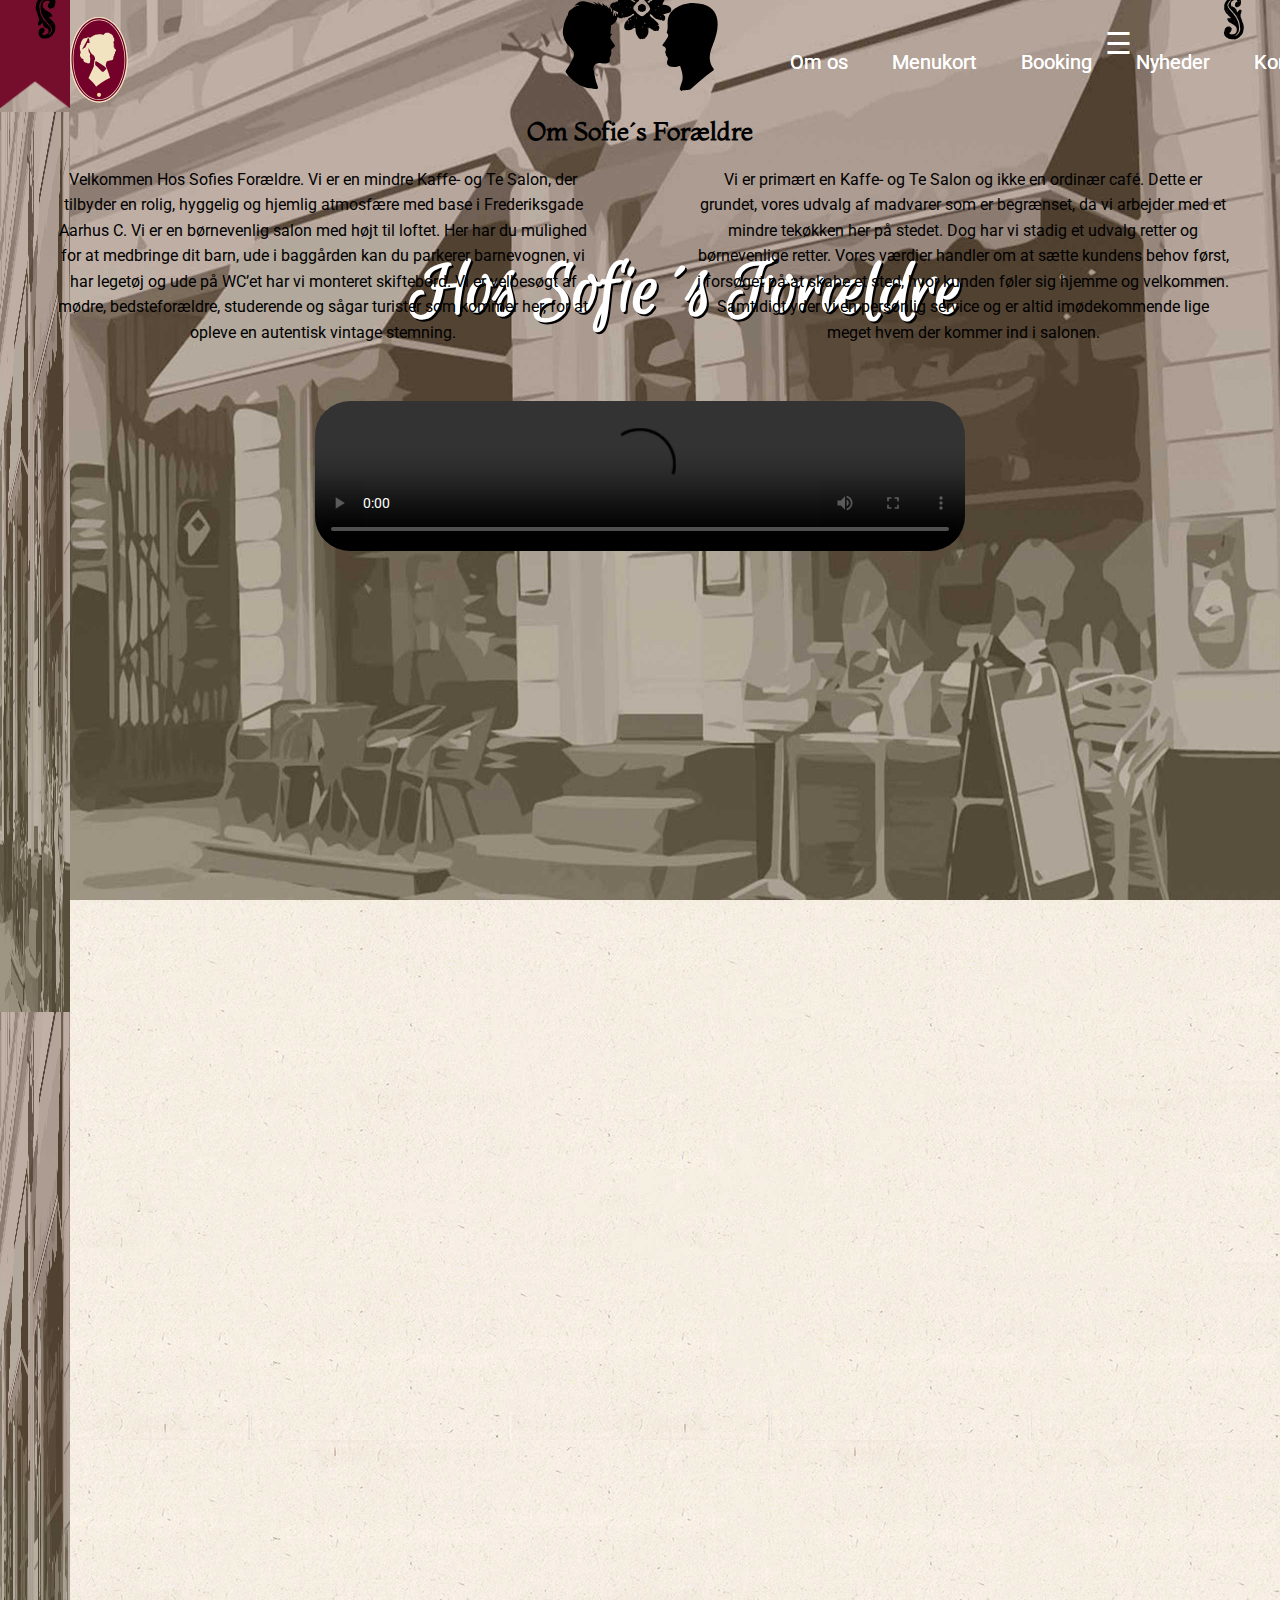
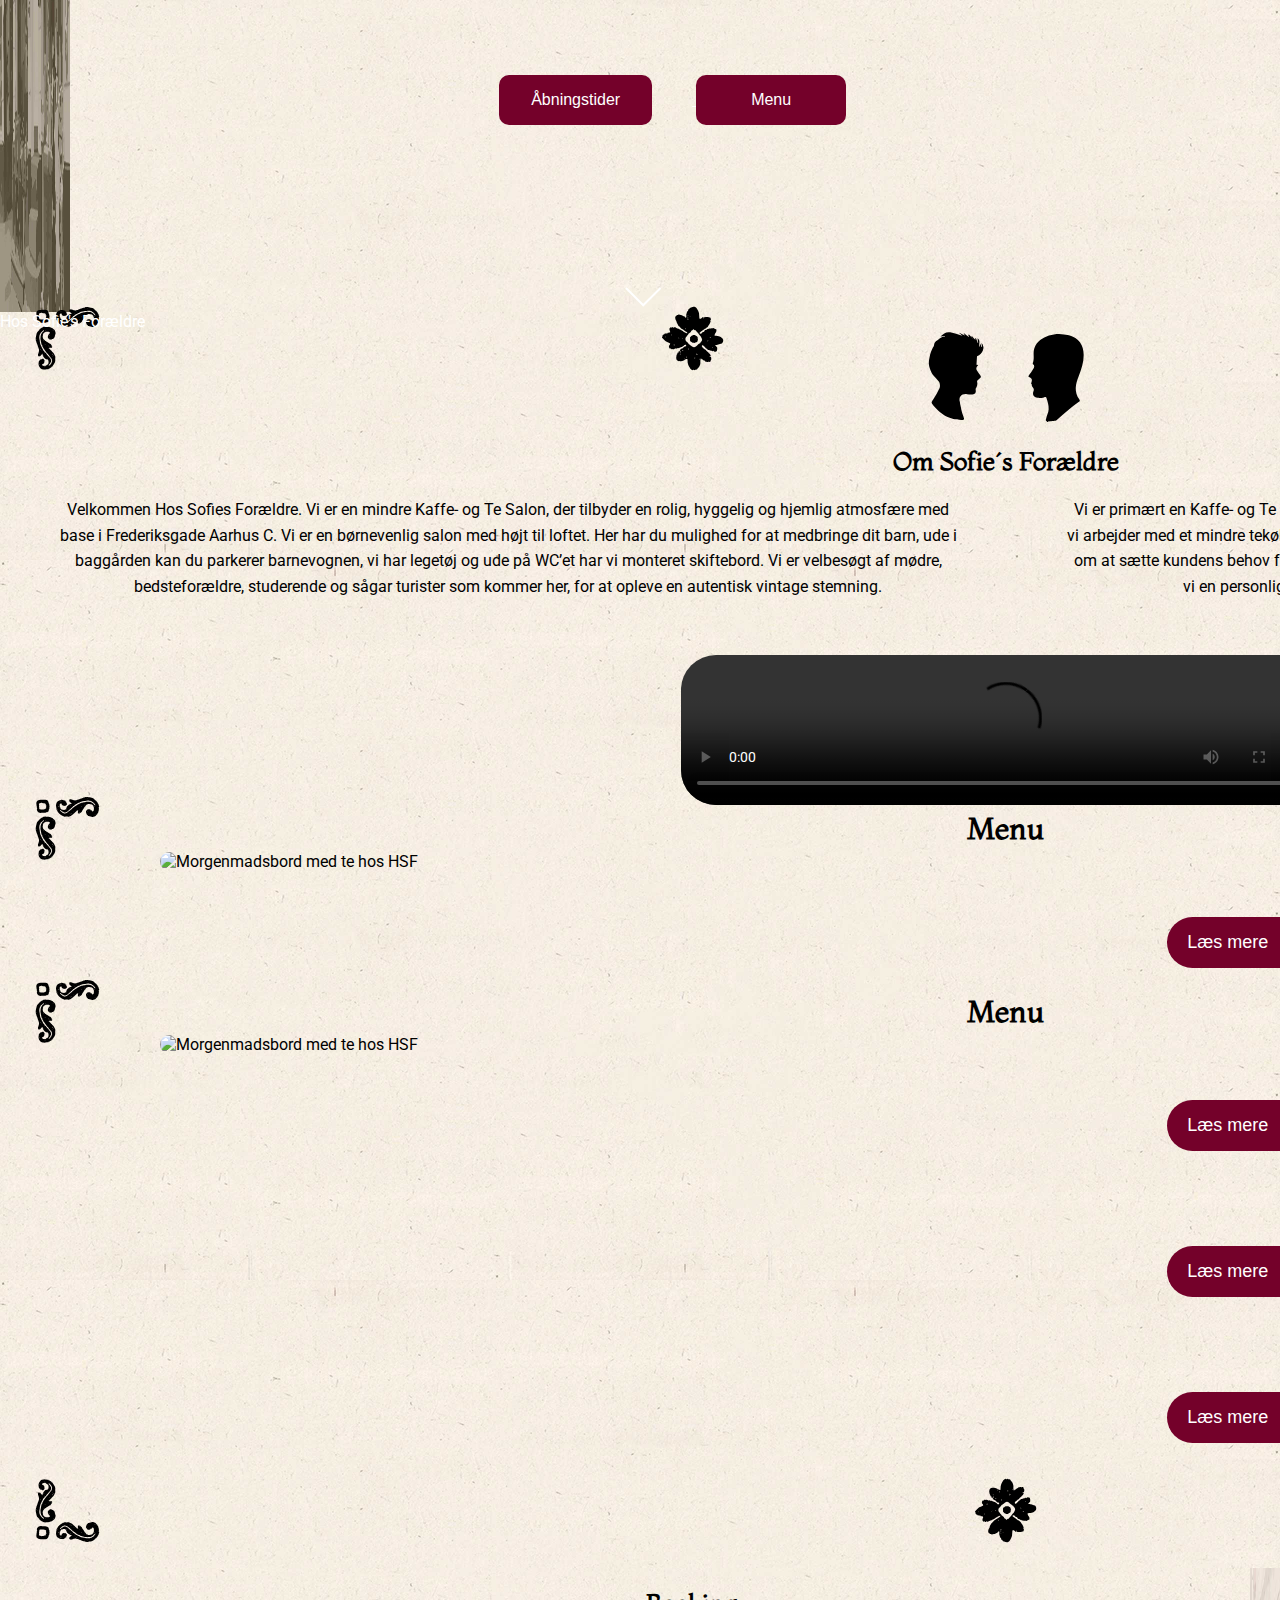
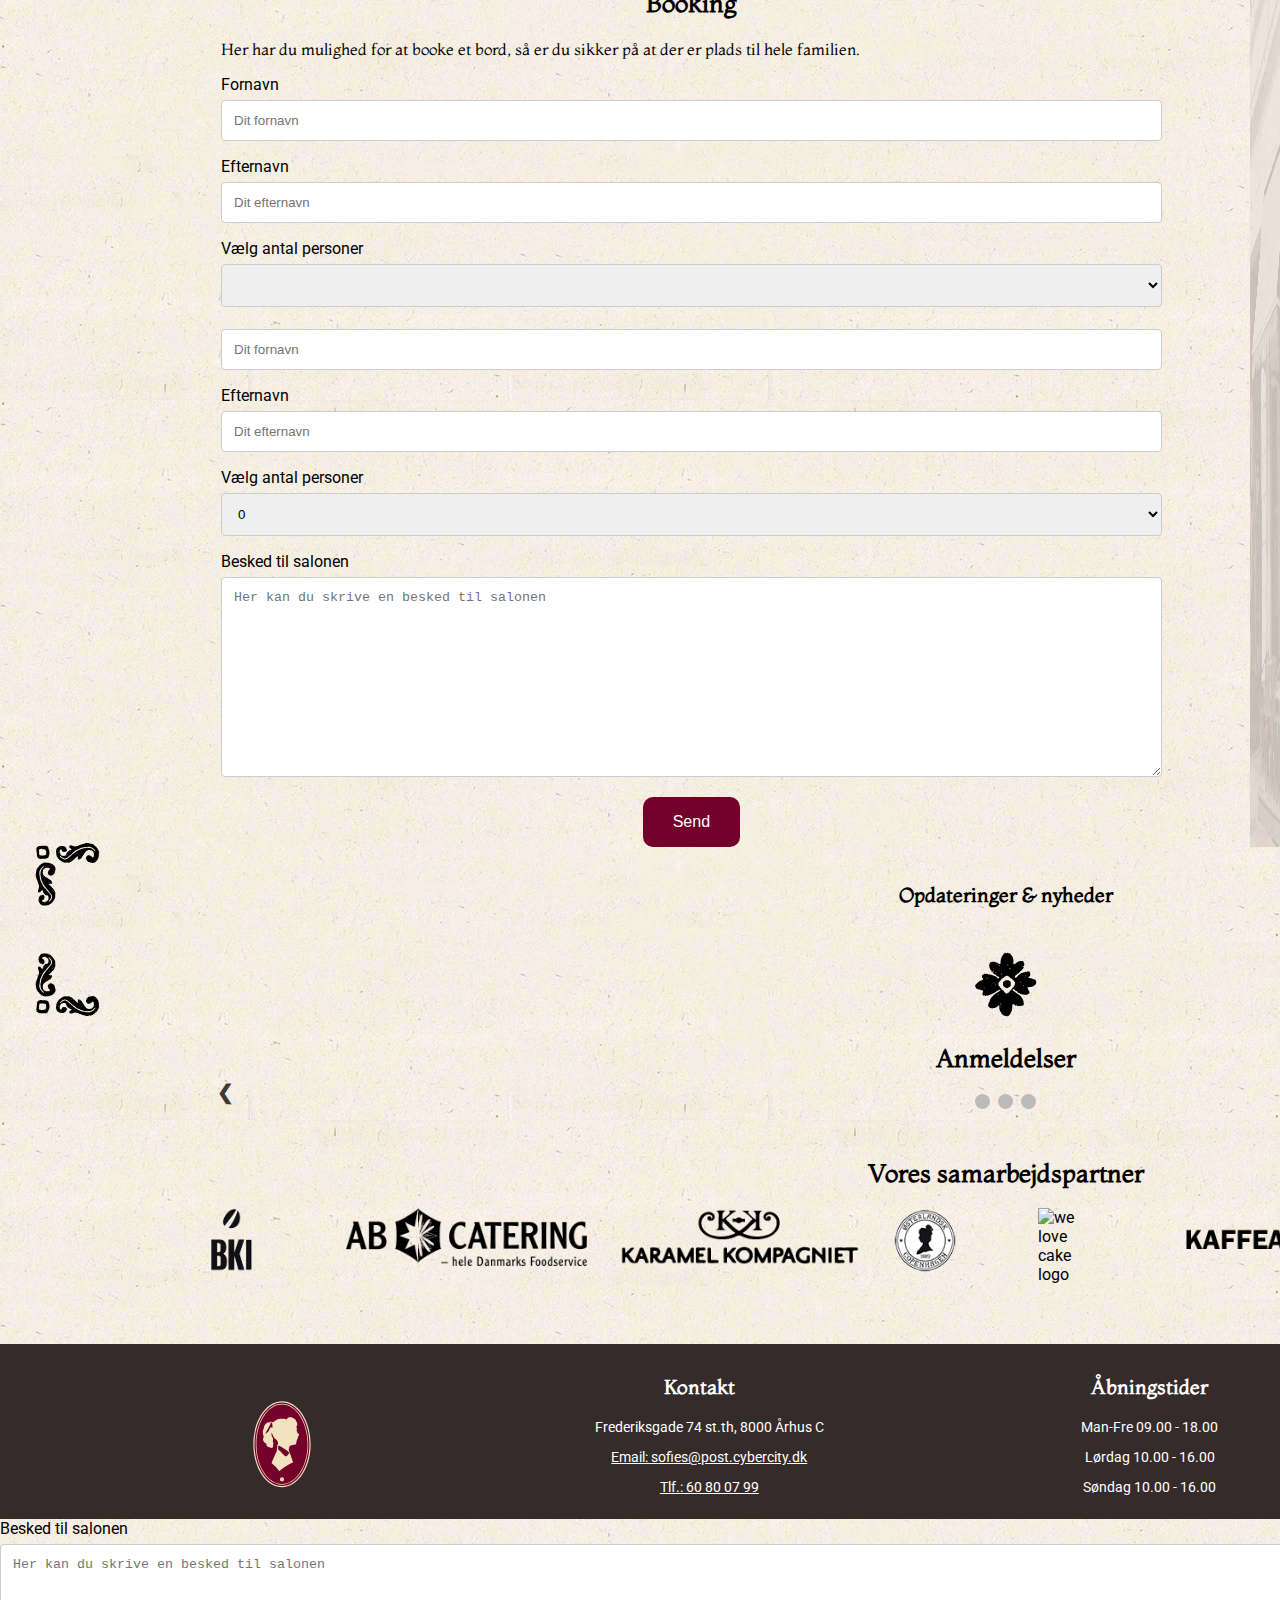
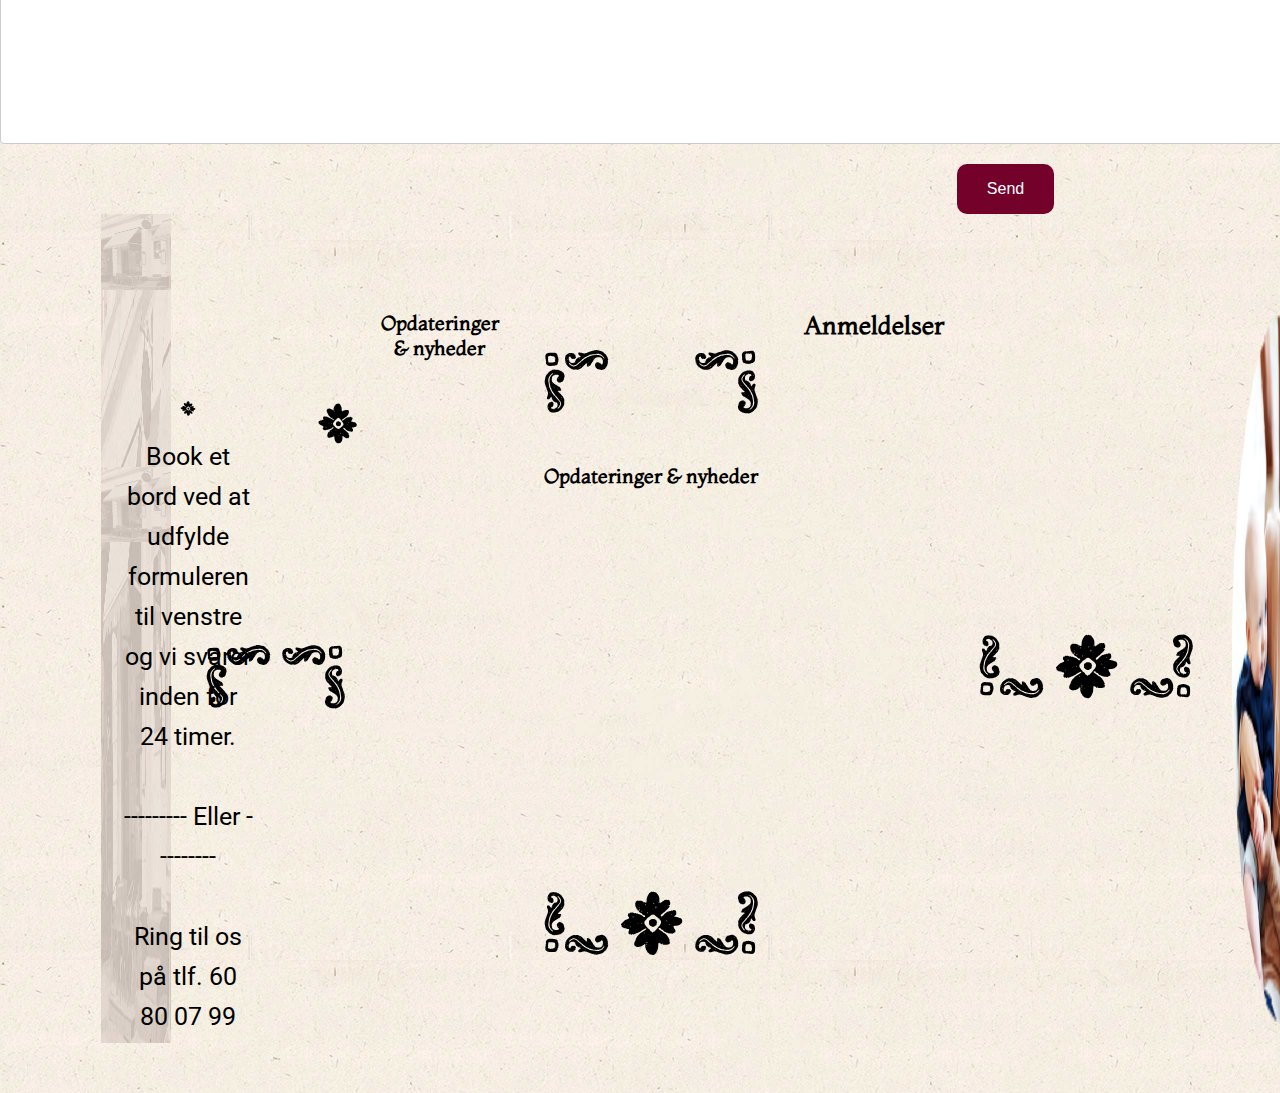
==== commit 4a055e47: "Merge branch 'master' of https://github.com/IsabellaVengsgaard/HSF" ====
--- a/index.html
+++ b/index.html
@@ -17,6 +17,7 @@
     <!-- dette er Forsiden til hjemmesiden og her koder:  aleksander  -->
     <!-- tabbar mobil navigation: isabella og aleksander -->
     <div class="postionStuff">
+
         <!-- tabbar mobil navigation: Aleksander -->
         <div class="hsf-title">
             <h1>Hos Sofie´s Forældre</h1>
@@ -45,10 +46,47 @@
                                     </div>
                                 </div>
                             </div>
+
+
+    <!-- tabbar mobil navigation: Aleksander -->
+
+        <div class="forsideImage">
+            <img class="forsideBillede" src="images/mobile-bg-sketch.jpg" alt="hos sofies forældre">
+        </div>
+     <div >
+
+            <img class="storforside" src="images/front-web-stor.jpg" alt="hos sofies forældre">
+
+
+            <img class="storforside" src="images/front-web-stor.jpg">
+
+
+            <div>
+
+
+
+        <div class="navContainer">
+            <img src="images/hsf-logo.svg" alt="HSF logo" class="logoFlex">
+
+
+            <div class="onTop">
+                <img src="images/nav-icon.png" alt="hsf navigation icon">
+                <div class="menuMobildiv">
+                    <span class="menuButton" onclick="openNav()">&#9776;</span>
+                    <div id="myNav" class="overlay">
+                        <a href="javascript:void(0)" class="closebtn" onclick="closeNav()">&times;</a>
+                        <div class="overlay-content">
+                            <a href="#omos" onclick="closeNav()">Om Os</a>
+                            <a href="#menusiden" onclick="closeNav()">Menukort</a>
+                            <a href="#bookTable" onclick="closeNav()">Booking</a>
+                            <a href="#nyheder" onclick="closeNav()">Nyheder</a>
+                            <a href="#kontakt" onclick="closeNav()">Kontakt</a>
+
                         </div>
                     </div>
                 </div>
             </div>
+
         <!-- tabbar desktop navigation: Aleksander -->
         <div>
             <nav class="navbar">
@@ -65,7 +103,7 @@
                 <a href="#kontakt">
     	<button class="button-1">Åbningstider</button>
 		</a>
-                <a href="#menusidenDesktop"> 
+                <a href="#menusidenDesktop">
     	<button class="button-2">Menu</button>
     </a>
             </div>
@@ -90,11 +128,153 @@
                 <p class="omos-p">Velkommen Hos Sofies Forældre. Vi er en mindre Kaffe- og Te Salon, der tilbyder en rolig, hyggelig og hjemlig atmosfære med base i Frederiksgade Aarhus C. Vi er en børnevenlig salon med højt til loftet. Her har du mulighed for at medbringe dit barn, ude i baggården kan du parkerer barnevognen, vi har legetøj og ude på WC’et har vi monteret skiftebord. Vi er velbesøgt af mødre, bedsteforældre, studerende og sågar turister som kommer her, for at opleve en autentisk vintage stemning.<br><br></p>
                 <p class="omos-p">Vi er primært en Kaffe- og Te Salon og ikke en ordinær café. Dette er grundet, vores udvalg af madvarer som er begrænset, da vi arbejder med et mindre tekøkken her på stedet. Dog har vi stadig et udvalg retter og børnevenlige retter. Vores værdier handler om at sætte kundens behov først, i forsøget på at skabe et sted, hvor kunden føler sig hjemme og velkommen. Samtidigt yder vi en personlig service og er altid imødekommende lige meget hvem der kommer ind i salonen.</p>
             </div>
-            
+
                 <div class="video-mask">
                     <video id="video" preload="auto" src="video/hsf_video.mp4" controls></video>
+
+        </div>
+    </div>
+    </div>
+     </div>
+
+  <!-- tabbar desktop navigation: Aleksander -->
+
+   <div class="front-tekst">Hos Sofie's Forældre</div>
+        <div>
+       <nav class="navbar">
+
+        <img class="logonav" src="images/hsf-logo.svg" alt="HSF logo">
+        <ul>
+        <li><a href="#omos">Om os</a></li>
+        <li><a href="#menusidenDesktop">Menukort</a></li>
+        <li><a href="#booking">Booking</a></li>
+        <li><a href="#nyheder">Nyheder</a></li>
+        <li><a href="#kontakt">Kontakt</a></li>
+        </ul>
+    </nav>
+
+
+    <div class="forside-buttons">
+
+    <a href="#kontakt">
+    	<button class="button-1">Åbningstider</button>
+		</a>
+
+    	<a href="#menusidenDesktop">
+    	<button class="button-2">Menu</button>
+    </a>
+     </div>
+
+	</div>
+
+<img class="ornament-forside" src="images/ornament-forside-white.svg" alt="ornament-forside">
+
+    <a href="#omos">
+    <img class="ornament-desktop-forside" src="images/ornament-pil-white.svg" alt="pil ned">
+		</a>
+
+    <!-- dette er Om os til hjemmesiden og her koder:  Marie -->
+    <section id="omos">
+
+        <div class="ornamentSection">
+        <img src="images/ornament-venstre.svg" alt="HSF Ornament">
+
+
+        <img src="images/blomst-ornament.svg" class="ornamentBlomst" alt="Blomster ornament">
+
+
+
+        <img src="images/blomst-ornament.svg" class="ornamentBlomst" alt="">
+
+
+        <img src="images/ornament-hjre.svg" alt="HSF Ornament">
+        </div>
+        <div class="hovedSection">
+
+            <img src="images/dame-hoved.svg" alt="HSF ejer dame silluet">
+
+            <img src="images/mand-hoved.svg" alt="HSF ejr mand silluet">
+
+        </div>
+        <h2>Om Sofie´s Forældre</h2>
+
+        <div id="omsalonen">
+
+                <p class="omos-p">Velkommen Hos Sofies Forældre. Vi er en mindre Kaffe- og Te Salon, der tilbyder en rolig, hyggelig og hjemlig atmosfære med base i Frederiksgade Aarhus C. Vi er en børnevenlig salon med højt til loftet. Her har du mulighed for at medbringe dit barn, ude i baggården kan du parkerer barnevognen, vi har legetøj og ude på WC’et har vi monteret skiftebord. Vi er velbesøgt af mødre, bedsteforældre, studerende og sågar turister som kommer her, for at opleve en autentisk vintage stemning.<br><br></p>
+
+                <p class="omos-p">Vi er primært en Kaffe- og Te Salon og ikke en ordinær café. Dette er grundet, vores udvalg af madvarer som er begrænset, da vi arbejder med et mindre tekøkken her på stedet. Dog har vi stadig et udvalg retter og børnevenlige retter. Vores værdier handler om at sætte kundens behov først, i forsøget på at skabe et sted, hvor kunden føler sig hjemme og velkommen. Samtidigt yder vi en personlig service og er altid imødekommende lige meget hvem der kommer ind i salonen.</p>
+
+        </div>
+
+        <center>
+            <div class="video-mask">
+                <video id="video" preload="auto" src="video/hsf_video.mp4" controls></video>
+            </div>
+        </center>
+    </section>
+
+    <!-- dette er menuen til Mobil versionen til hjemmesiden og her koder:  Isabella  -->
+    <section id="menusiden">
+        <div class="ornamentSection"><img src="images/ornament-venstre.svg" alt="HSF Ornament">
+            <h2>Menu</h2>
+
+            <img src="images/ornament-hjre.svg" alt="HSF Ornament">
+        </div>
+        <h3>Morgenmad &amp; Frokost</h3>
+        <button class="accordion">Læs mere <i class="fas fa-plus"></i></button>
+        <div class="accordion-content">
+            <img src="images/menumobil_4.png" alt="Morgenmad">
+            <img src="images/menumobil_1.png" alt="Sandwich og burger">
+            <img src="images/menumobil_2.png" alt="Tærter, salat og suppe">
+            <img src="images/menumobil_3.png" alt="Rugbrød og Bagværk">
+             <a href="#menusiden" class="buttonUpMenu"><i class="fas fa-chevron-up"></i></a>
+        </div>
+
+        <h3>Drikkevare</h3>
+        <button class="accordion">Læs mere <i class="fas fa-plus"></i></button>
+
+        <div class="accordion-content">
+            <img src="images/menumobil_5.png" alt="Te og Kakao">
+            <img src="images/menumobil_6.png" alt="Kaffe, Filterkaffe og Stempelkaffe">
+            <img src="images/menumobil_7.png" alt="Kold kaffe, mælk, juice og vand">
+            <img src="images/menumobil_8.png" alt="Sodavand, saftevand">
+             <a href="#menusiden" class="buttonUpMenu"><i class="fas fa-chevron-up"></i></a>
+        </div>
+        <h3>Kage &amp; Is</h3>
+        <button class="accordion">Læs mere <i class="fas fa-plus"></i></button>
+        <div class="accordion-content">
+            <img src="images/menumobil_9.png" alt="Tærter og Kager">
+            <img src="images/menumobil_10.png" alt="Is Og pandekager">
+             <a href="#menusiden" class="buttonUpMenu"><i class="fas fa-chevron-up"></i></a>
+        </div>
+        <div class="ornamentSectionFlip"><img src="images/ornament-venstre.svg" alt="HSF Ornament"><img src="images/blomst-ornament.svg" class="ornamentBlomst" alt=""><img src="images/ornament-hjre.svg" alt="HSF Ornament"></div>
+    </section>
+
+
+    <!-- menu til desktop: isabella -->
+    <section id="menusidenDesktop">
+        <div class="ornamentSection"><img src="images/ornament-venstre.svg" alt="HSF Ornament">
+            <h2>Menu</h2><img src="images/ornament-hjre.svg" alt="HSF Ornament">
+        </div>
+        <div class="menuFlexContainer">
+                <img src="images/morgenmad_menu1.png" alt="Morgenmadsbord med te hos HSF" class="morgenMadImg">
+            <div>
+
+                <h3>Morgenmad &amp; Frokost</h3>
+                <button class="accordion">Læs mere <i class="fas fa-plus"></i></button>
+                <div class="accordion-content">
+                    <div class="menuContainer">
+                        <img src="images/menumobil_4.png" alt="Morgenmad">
+                        <img src="images/menumobil_1.png" alt="Sandwich og burger">
+                    </div>
+                    <div class="menuContainer">
+                        <img src="images/menumobil_2.png" alt="Tærter, salat og suppe">
+                        <img src="images/menumobil_3.png" alt="Rugbrød og Bagværk">
+                    </div>
+                    <a href="#menusidenDesktop" class="buttonUpMenu"><i class="fas fa-chevron-up"></i></a>
+
                 </div>
-   
+
         </section>
         <!-- dette er menuen til Mobil versionen til hjemmesiden og her koder:  Isabella  -->
         <section id="menusiden">
@@ -174,6 +354,7 @@
                     </div>
                 </div>
             </div>
+
             <div class="ornamentSectionFlip"><img src="images/ornament-venstre.svg" alt="HSF Ornament"><img src="images/blomst-ornament.svg" class="ornamentBlomst" alt=""><img src="images/ornament-hjre.svg" alt="HSF Ornament"></div>
         </section>
         <!-- dette er booking til hjemmesiden og her koder: Aleksander  -->
@@ -187,6 +368,29 @@
                 <input type="text" id="lname" name="efternavn" placeholder="Dit efternavn">
                 <label for="antal">Vælg antal personer</label>
                 <select id="antal" name="antal">
+
+        </div>
+
+
+        <div class="ornamentSectionFlip"><img src="images/ornament-venstre.svg" alt="HSF Ornament"><img src="images/blomst-ornament.svg" class="ornamentBlomst" alt="Ornament blomster"><img src="images/ornament-hjre.svg" alt="HSF Ornament"></div>
+    </section>
+
+    <!-- dette er booking til hjemmesiden og her koder: Aleksander  -->
+
+
+<section id="booking">
+  <form action="/action_page.php">
+         <h2>Booking</h2>
+      <p>Her har du mulighed for at booke et bord, så er du sikker på at der er plads til hele familien.</p>
+    <label for="fname">Fornavn</label>
+    <input type="text" id="fname" name="fornavn" placeholder="Dit fornavn">
+
+    <label for="lname">Efternavn</label>
+    <input type="text" id="lname" name="efternavn" placeholder="Dit efternavn">
+
+    <label for="antal">Vælg antal personer</label>
+    <select id="antal" name="antal">
+
       <option value="0">0</option>
       <option value="1">1</option>
       <option value="2">2</option>
@@ -198,6 +402,7 @@
       <option value="8">8</option>
       <option value="9">9</option>
     </select>
+
                 <label for="besked">Besked til salonen</label>
                 <textarea id="besked" name="besked" placeholder="Her kan du skrive en besked til salonen" style="height:200px"></textarea>
                 <button class="booking-knap">Send</button>
@@ -329,5 +534,277 @@
             }
         </script>
         <script src="js/main.js"></script>
+
+
+    <label for="besked">Besked til salonen</label>
+    <textarea id="besked" name="besked" placeholder="Her kan du skrive en besked til salonen" style="height:200px"></textarea>
+
+
+    <button class="booking-knap">Send</button>
+  </form>
+
+    <div id="book-img">
+    <img src="images/booking-img-small.jpg">
+    </div>
+
+
+
+
+   <div id="book-img">
+
+    <img src="images/booking-img-small.jpg" alt="Billede til booking side">
+
+    <div class="book-tekst">
+   <img class="book-ornament" src="images/blomst-ornament.svg" alt="Blomster ornament">
+
+
+    <img src="images/booking-img-small.jpg" alt="">
+
+    <div class="book-tekst">
+   <img class="book-ornament" src="images/blomst-ornament.svg" alt="">
+
+
+    <p class="book-p">
+    Book et bord ved at udfylde formuleren til venstre og vi svarer inden for 24 timer.
+    <br><br>
+
+    --------- Eller ---------
+
+    <br><br>
+    Ring til os på tlf. 60 80 07 99</p>
+
+	   </div>
+	</div>
+
+
+
+
+
+    </section>
+
+
+<!-- Headless CMS -->
+ <div class="ornamentSection"><img src="images/ornament-venstre.svg" alt="HSF Ornament">
+ <img src="images/ornament-hjre.svg" alt="HSF Ornament">
+ </div>
+
+      <div id="grid-left"><h3>Opdateringer &amp; nyheder</h3>
+      </div>
+  <section class="grid-container" id="grid-posts">
+
+    <!-- Headless CMS -->
+ <div class="ornamentSection"><img src="images/ornament-venstre.svg" alt="HSF Ornament">
+ <img src="images/ornament-hjre.svg" alt="HSF Ornament">
+ </div>
+
+
+      <div id="grid-left"><h3>Opdateringer &amp; nyheder</h3>
+      </div>
+  <section class="grid-container" id="grid-posts">
+
+
+  </section>
+
+    <div class="ornamentSectionFlip"><img src="images/ornament-venstre.svg" alt="HSF Ornament"><img src="images/blomst-ornament.svg" class="ornamentBlomst" alt="Blomster ornament"><img src="images/ornament-hjre.svg" alt="HSF Ornament"></div>
+
+
+
+    <!-- dette er anmeldelser og grupper og logoer til samarbejder til hjemmesiden og her koder:  Alan  -->
+
+
+
+  </section>
+
+
+
+
+
+        <h2>Anmeldelser</h2>
+
+
+    <div class="ornamentSectionFlip"><img src="images/ornament-venstre.svg" alt="HSF Ornament"><img src="images/blomst-ornament.svg" class="ornamentBlomst" alt=""><img src="images/ornament-hjre.svg" alt="HSF Ornament"></div>
+
+
+    <!-- dette er anmeldelser og grupper og logoer til samarbejder til hjemmesiden og her koder:  Alan  -->
+
+
+    <img class="anmeldelser-billeder" src="images/moedre.png" alt="Billeder af anmeldere">
+
+
+
+    <section>
+        <h2>Anmeldelser</h2>
+<div class="slideshow-container">
+<div class="mySlides">
+    <img class="anmeldelser-billeder" src="images/moedre.png" alt="">
+
+
+
+    <h3 class="feedback-title">Lækre tærter og hyggelig atmosfære</h3>
+  <q>Vores første besøg var meget positivt. Stedet med hyggelig mormorindretning og glad, imødekommende og afslappet betjening.
+Vi fik porretærte med fyldig salat samt laksetærte med brød og samme fyldige salat. Porretærten var mest mættende. Vi fik TeeDown nonalkoholic øl, som var god og smagfuld. Gratis vand står til fri afbenyttelse.
+Vi kommer gerne igen.</q>
+  <p class="author">- Susanne E. Frederiksen</p>
+</div>
+
+<div class="mySlides">
+
+    <img class="anmeldelser-billeder" src="images/oeldre.png" alt="Billeder af aeldre anmeldere">
+    <h3 class="feedback-title">Glimrende sted for familier</h3>
+  <q>Har været her et par gange efterhånden. Et rigtig godt sted for familier. Babystole i caféen og pusleborde på toiletterne. Maden er so-und-so; udmærket uden at være prangende; til gengæld virker det hjemmelavet og børnevenligt (nej, det er ikke en selvfølge på alle byens caféer). Service svinger en smule i tempo, men der er altid smil på læben, og hvor det dejligt med en café, hvor de rent faktisk smiler til gæsten.</q>
+  <p class="author">- Erna H. Johnsen</p>
+</div>
+
+<div class="mySlides">
+
+    <img class="anmeldelser-billeder" src="images/student.png" alt="Billeder af student anmelder">
+    <h3 class="feedback-title">Morgen komplet - på dansk</h3>
+  <q>Super hyggeligt, hurtig betjening og helt i orden morgenkomplet med dejlig filterkaffe. Vi fik en “moderat-” og en “fuldvoksen” morgen-komplet. Begge friske og gode og rigeligt. Tror vi bliver nødt til at komme tilbage og få friskbagte croissants med nougat!
+
+Vi blev betjent af “Sofies far” og hele oplevelsen var god og ikke en hypet hastig brunch i en tætpakket cafe men en rolig oplevelse i hyggelige “mormor” omgivelser.</q>
+  <p class="author">- Pernille A. Pedersen</p>
+</div>
+
+<a class="prev" onclick="plusSlides(-1)">❮</a>
+<a class="next" onclick="plusSlides(1)">❯</a>
+
+</div>
+
+<div class="dot-container">
+  <span class="dot" onclick="currentSlide(1)"></span>
+  <span class="dot" onclick="currentSlide(2)"></span>
+  <span class="dot" onclick="currentSlide(3)"></span>
+</div>
+    </section>
+
+     <section>
+       <h2>Samarbejdspartner</h2>
+        <div class="flex-samarbejdspartner">
+            <img class="partner" src="images/bki-logo.png" alt="Bki logo">
+            <img class="partner-2" src="images/catering-logo.png" alt="ab catering logo">
+            <img class="partner-2" src="images/k-kompagniet.png" alt="karamel kompagniet">
+            <img class="partner" src="images/oesterlandsk_logo.png" alt="oesterlandsk logo">
+            <img class="partner" src="images/we-love-cake-logo.png" alt="we love cake logo">
+            <img class="partner-2" src="images/kaffeagenterne.png" alt="kaffeagenterne logo">
+            <img class="partner-2" src="images/cg-logo.png" alt="cg-logo">
+       </div>
+     </section>
+
+
+    <section>
+
+
+       <div class="partner-content">
+
+        <img class="partner-bg" src="images/partner-bg-white.jpg" alt="hsf baggrund">
+
+        <h2 id="partner-h2">Vores samarbejdspartner</h2>
+
+        <div class="flex-samarbejdspartner">
+
+            <img class="partner" src="images/bki-logo.png" alt="Bki kaffe logo">
+
+       <div class="partner-content">
+
+        <img class="partner-bg" src="images/partner-bg-white.jpg" alt="hsf bagrund">
+
+        <h2 id="partner-h2">Vores samarbejdspartner</h2>
+
+        <div class="flex-samarbejdspartner">
+
+            <img class="partner" src="images/bki-logo.png" alt="Bki logo">
+
+
+            <img class="partner-2" src="images/catering-logo.png" alt="ab catering logo">
+
+            <img class="partner-2" src="images/k-kompagniet.png" alt="karamel kompagniet">
+
+            <img class="partner" src="images/oesterlandsk_logo.png" alt="oesterlandsk logo">
+
+            <img class="partner" src="images/we-love-cake-logo.png" alt="we love cake logo">
+
+            <img class="partner-2" src="images/kaffeagenterne.png" alt="kaffeagenterne logo">
+
+            <img class="partner-2" src="images/cg-logo.png" alt="cg-logo">
+
+        </div>
+
+		</div>
+
+    </section>
+
+
+
+
+    <!-- dette er kontakt infomation til hjemmesiden og her koder:  Marie -->
+    <section id="kontakt">
+        <div id="footerlogo">
+            <img height="100px" src="images/hsf-logo.svg" alt="logo i footer">
+        </div>
+
+        <div id="kontaktinfo">
+            <h3 class="footer-headline">Kontakt</h3>
+            <p class="aarhus"><i class="fas fa-map-marker-alt fa-1x" style="margin: 10px"></i>Frederiksgade 74 st.th, 8000 Århus C</p>
+
+            <p class="email"><i class="fas fa-envelope fa-1x" style="margin: 10px; color: white"></i><a href="sofies@post.cybercity.dk">Email: sofies@post.cybercity.dk</a></p>
+
+            <p class="telefon"><i class="fas fa-phone fa-1x" style="margin: 10px"></i><a href="tel:60-80-07-99">Tlf.: 60 80 07 99</a></p>
+        </div>
+
+        <div id="aabningstider">
+            <h3 class="footer-headline">Åbningstider</h3>
+            <p>Man-Fre 09.00 - 18.00</p>
+            <p>Lørdag 10.00 - 16.00</p>
+            <p>Søndag 10.00 - 16.00</p>
+
+        </div>
+
+        <div id="so_melogo">
+            <h3 class="footer-headline">Følg os på</h3>
+           <a href="">
+           <i class="fab fa-facebook fa-2x"></i></a>
+
+            <p>(Hold dig opdateret i hvad der sker på salonen)</p>
+        </div>
+    </section>
+
+    <!-- lavet af isabella-->
+<script type="application/ld+json">
+    {
+        "@context": "http://schema.org",
+        "@type": "CafeOrCoffeeShop",
+        "address": {
+            "@type": "PostalAddress",
+            "addressCountry": "Denmark",
+            "addressLocality": "Aarhus",
+            "postalCode": "8000",
+            "streetAddress": "Frederiksgade 74"
+        },
+        "name": "Hos Sofies Foraeldre",
+        "openingHours": [
+            "Mo-Fr 09.00-18.00",
+            "Sa 10.00-16.00",
+            "Su 10.00-16.00"
+        ],
+        "priceRange": "$",
+        "servesCuisine": [
+            "Kaffe og Te",
+            "Morgenmad og Frokost",
+            "Kage og drikkevare"
+        ],
+        "acceptsReservations": "Yes",
+        "foundingDate": "2007",
+        "currenciesAccepted": "DKK",
+        "telephone": "+4560800799",
+        "url": "http://www.hossofiesforaelder.dk/",
+        "image": "images/front-web-stor.jpg"
+    }
+
+</script>
+
+    <script src="js/main.js"></script>
+
+
+
 </body>
-</html>+</html>
--- a/css/styles.css
+++ b/css/styles.css
@@ -157,6 +157,39 @@
     font-size: 60px;
 }
 
+.grid-container {
+        display: grid;
+        width: 100%;
+
+}
+      .wp-image-30 {
+        width: 100%;
+
+        }
+
+     .wp-image-46 {
+        width: 100%;
+
+        }
+
+    #grid-left {
+        text-align: center;
+    }
+
+.grid-container>article{
+ text-align: center;
+}
+
+.grid-container>article p{
+ text-align: center;
+ padding-left: 10%;
+ padding-right: 10%;
+    }
+.grid-container>h3 {
+  text-align: center;
+}
+
+
 @media screen and (max-height: 450px) {
     .overlay {
         overflow-y: auto;
@@ -176,6 +209,10 @@
 
 /* G.S. - forsiden styles */
 
+/* G.S. - Headless styles */
+ #grid-left {
+        text-align: center;
+    }
 /* G.S. - om os styles */
 
 .hovedSection {
@@ -217,7 +254,7 @@
 .ornamentSection h2 {
     align-self: center;
     font-size: 30px !important;
-	
+
 }
 
 .ornamentSectionFlip {
@@ -232,7 +269,7 @@
 
 .ornamentBlomst {
     width: 50px;
-	
+
 }
 
 button.accordion {
@@ -644,7 +681,7 @@
         display: flex;
         width: 70%;
 		padding-left: 10%;
-        
+
     }
 
 
@@ -658,9 +695,11 @@
         background-repeat: repeat-y;
     }
 
-    
-	
-	
+
+
+
+
+
 	.hsf-title {
 		font-size: 40px;
 		margin-left: 32%;
@@ -668,15 +707,23 @@
 	}
 
     .navbar {
+
+        display: block;
+
  		display: flex;
 		justify-content: space-between;
 		width: 90%;
+
         float: left;
         overflow: hidden;
         position: absolute;
         z-index: 3;
         top: 0;
         margin-top: 1%;
+
+        margin-left: 5%;
+        width: 100%;
+
     }
 
     .navbar ul li {
@@ -691,12 +738,12 @@
         padding: 0.5em 1em;
 		font-size: 20px;
         text-decoration: none;
-		
+
     }
 	img.logoFlex {
         display: none;
     }
-	
+
     .logonav {
         width: 20%;
         float: left;
@@ -709,20 +756,26 @@
         display: none;
     }
 
+    .front-tekst {
+        position: relative;
+        z-index: 1;
+        color: white;
+
+    }
     .storforside {
 		display:block;
 		width: 100%;
 		height: 100vh;
-	
-    }
-	
-	
+
+    }
+
+
 	.forside-buttons {
 		position: absolute;
 		margin-top: -20%;
 		margin-left: 39%;
 	}
-	
+
 	.button-1 {
 		display: inline-block;
 		background-color: #74012a;
@@ -760,13 +813,20 @@
 
 	.button-2:hover {
 		text-decoration: underline;
-		
-	}
-	
+
+	}
+
+
 	.onTop {
+
+
+
+
+    .onTop {
+
         display: none;
     }
-	
+
 	.ornament-forside {
 	display: none;
 }
@@ -777,9 +837,9 @@
 	position: absolute;
 	margin-top: -7%;
 }
-	
-	
-	
+
+
+
 
     /*Om os - desktop*/
     #omsalonen {
@@ -789,7 +849,7 @@
         align-items: flex-start;
         width: 100%;
     }
-	
+
 
 
     .video-mask {
@@ -820,7 +880,7 @@
 
     #menusidenDesktop {
         display: block;
-		
+
     }
 
     #menusidenDesktop h3 {
@@ -894,22 +954,26 @@
         display: flex;
         border-radius: 5px;
         overflow: hidden;
+
         margin-left: 15%;
-		
+
+
+        margin-left: 10%;
+
     }
 
     #book-img {
         padding-left: 5%;
 		margin-right: 80px;
     }
-	
+
 	.book-tekst {
 		display: flex;
 		flex-direction: column;
 		position: absolute;
 		width: 37%;
 	}
-	
+
 	.book-ornament {
 		width: 10%;
 		display: block;
@@ -917,7 +981,7 @@
 		margin-top: 110px;
 		margin-bottom: 20px;
 	}
-	
+
 	.book-p {
 		width: 74%;
 		display: block;
@@ -926,7 +990,7 @@
 		line-height: 1.6;
 		text-align: center;
 	}
-	
+
 
 
     .ornamentSection,
@@ -939,15 +1003,36 @@
         width: 45%;
     }
 
+
 	/* Headless CMS - desktop */
+
+
+
+	/* Headless CMS - desktop */
+
+       /* Headless CMS - desktop */
+
+
 
     .grid-container {
         display: grid;
         padding: 10px;
 
+
 }
       .wp-image-30 {
         width: 50%;
+
+        width: 100%;
+
+
+}
+      .wp-image-30 {
+        width: 50%;
+
+
+
+
         }
 
      .wp-image-46 {
@@ -969,10 +1054,12 @@
 .grid-container>h3 {
   text-align: center;
 }
-	
-	
-	
-	
+
+
+
+
+
+
     /* anmeldelser - desktop */
     .mySlides {
     	padding: 10px 300px;
@@ -986,7 +1073,7 @@
     .prev {
     	margin-left: 10%;
     }
-	
+
 	.feedback-title {
 		font-size: 17px;
 	}
@@ -1011,19 +1098,19 @@
 	.partner-content {
 		padding-top: 25px;
 	}
-	
+
 	#partner-h2 {
 		margin-top: 20px;
 	}
-	
+
 	.partner-bg {
 		position: absolute;
 		z-index: -20;
 		width: 100%;
 		height: 26vh;
-		
-	}
-	
+
+	}
+
 .flex-samarbejdspartner {
     padding: 0 10%;
     flex-direction: row;
@@ -1054,11 +1141,11 @@
         display: block;
         margin: 40px 0 0 0;
     }
-	
+
 	#kontakt p {
     font-size: 14px;
 }
-	
-	
-	
-}
+
+
+
+}
